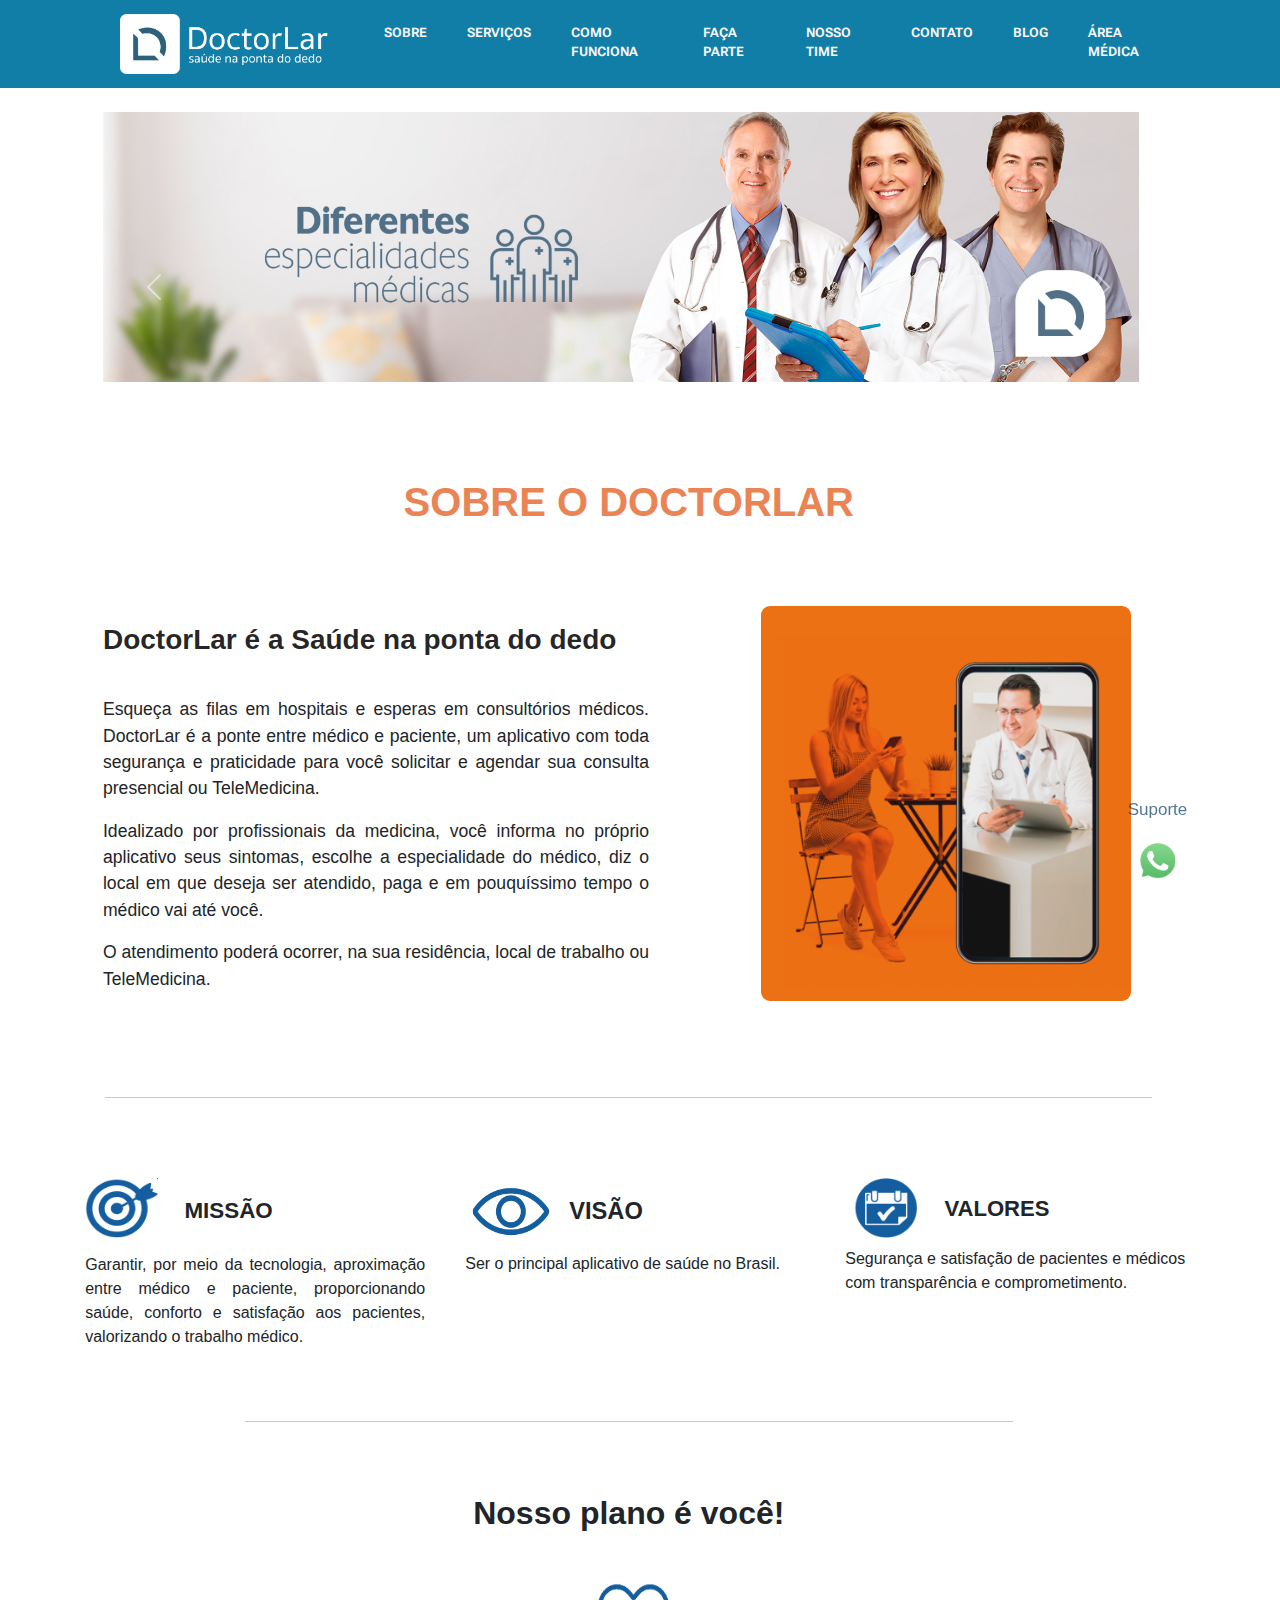
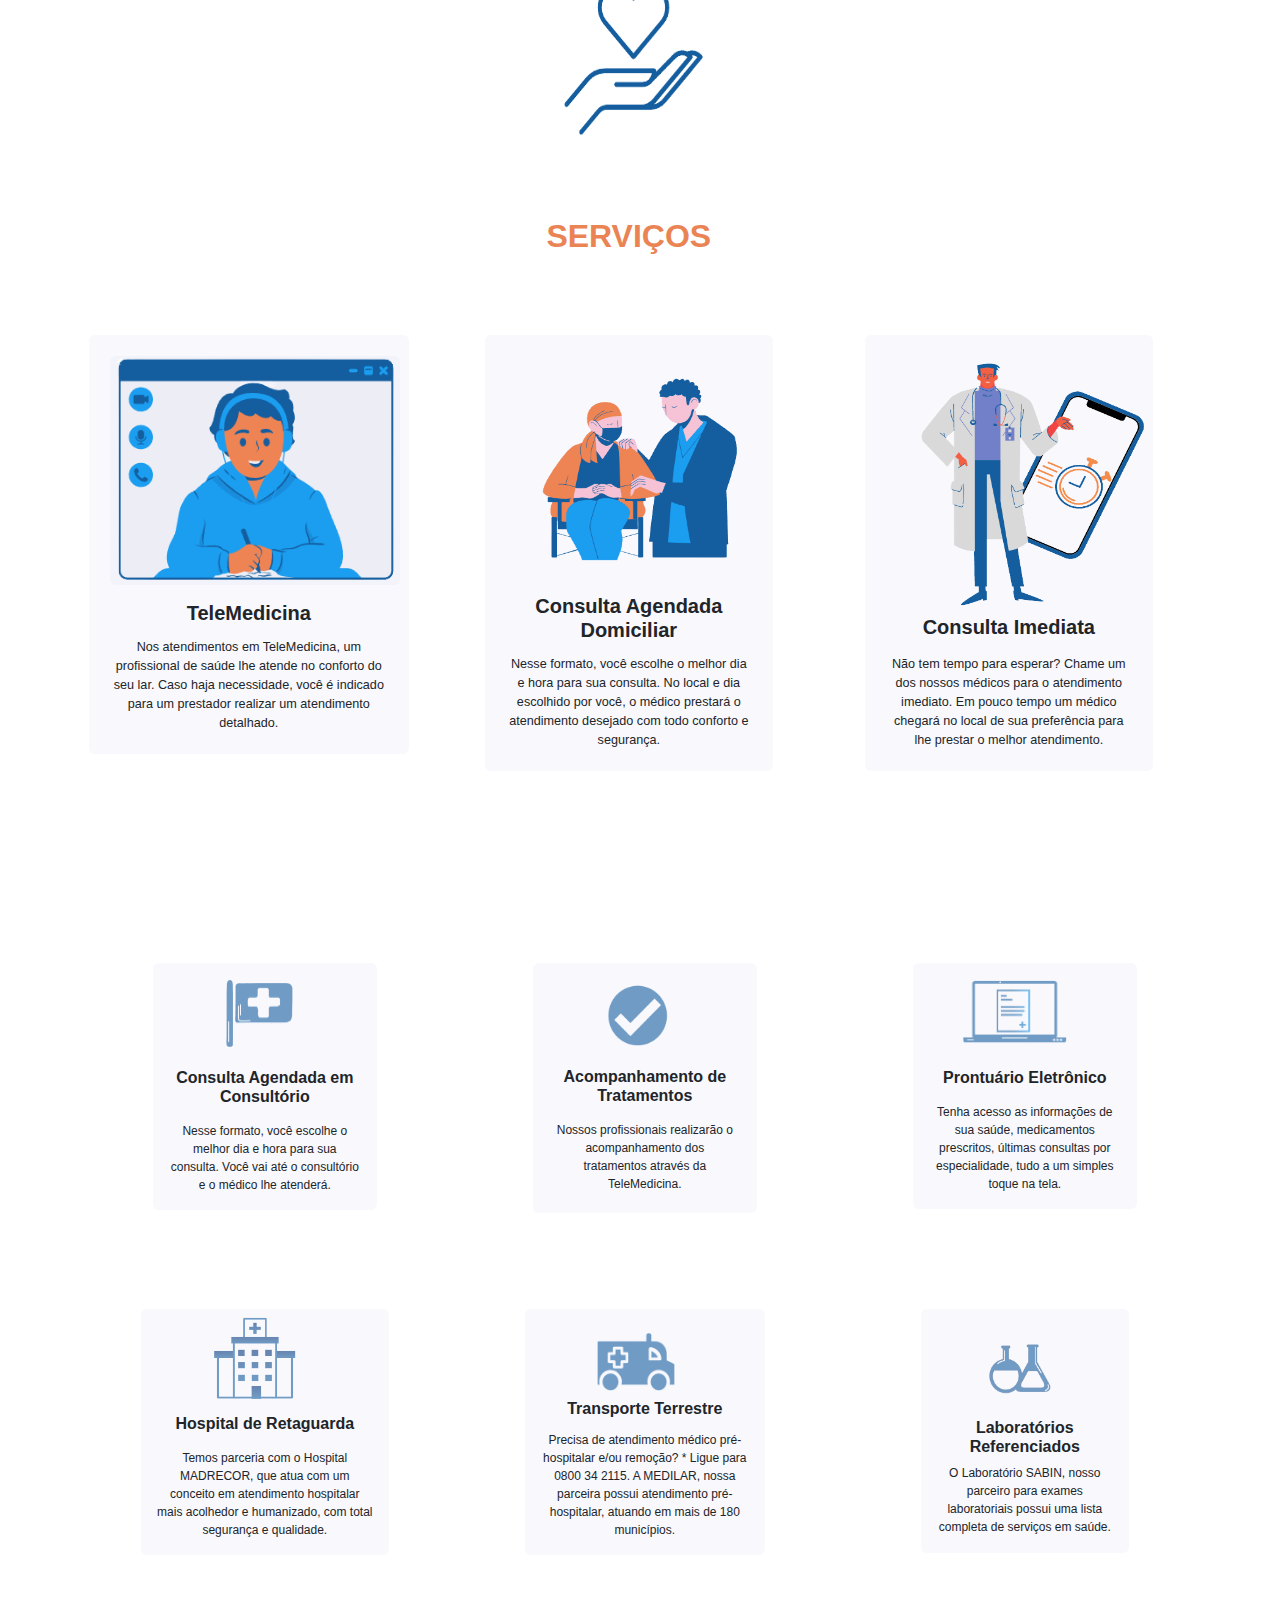
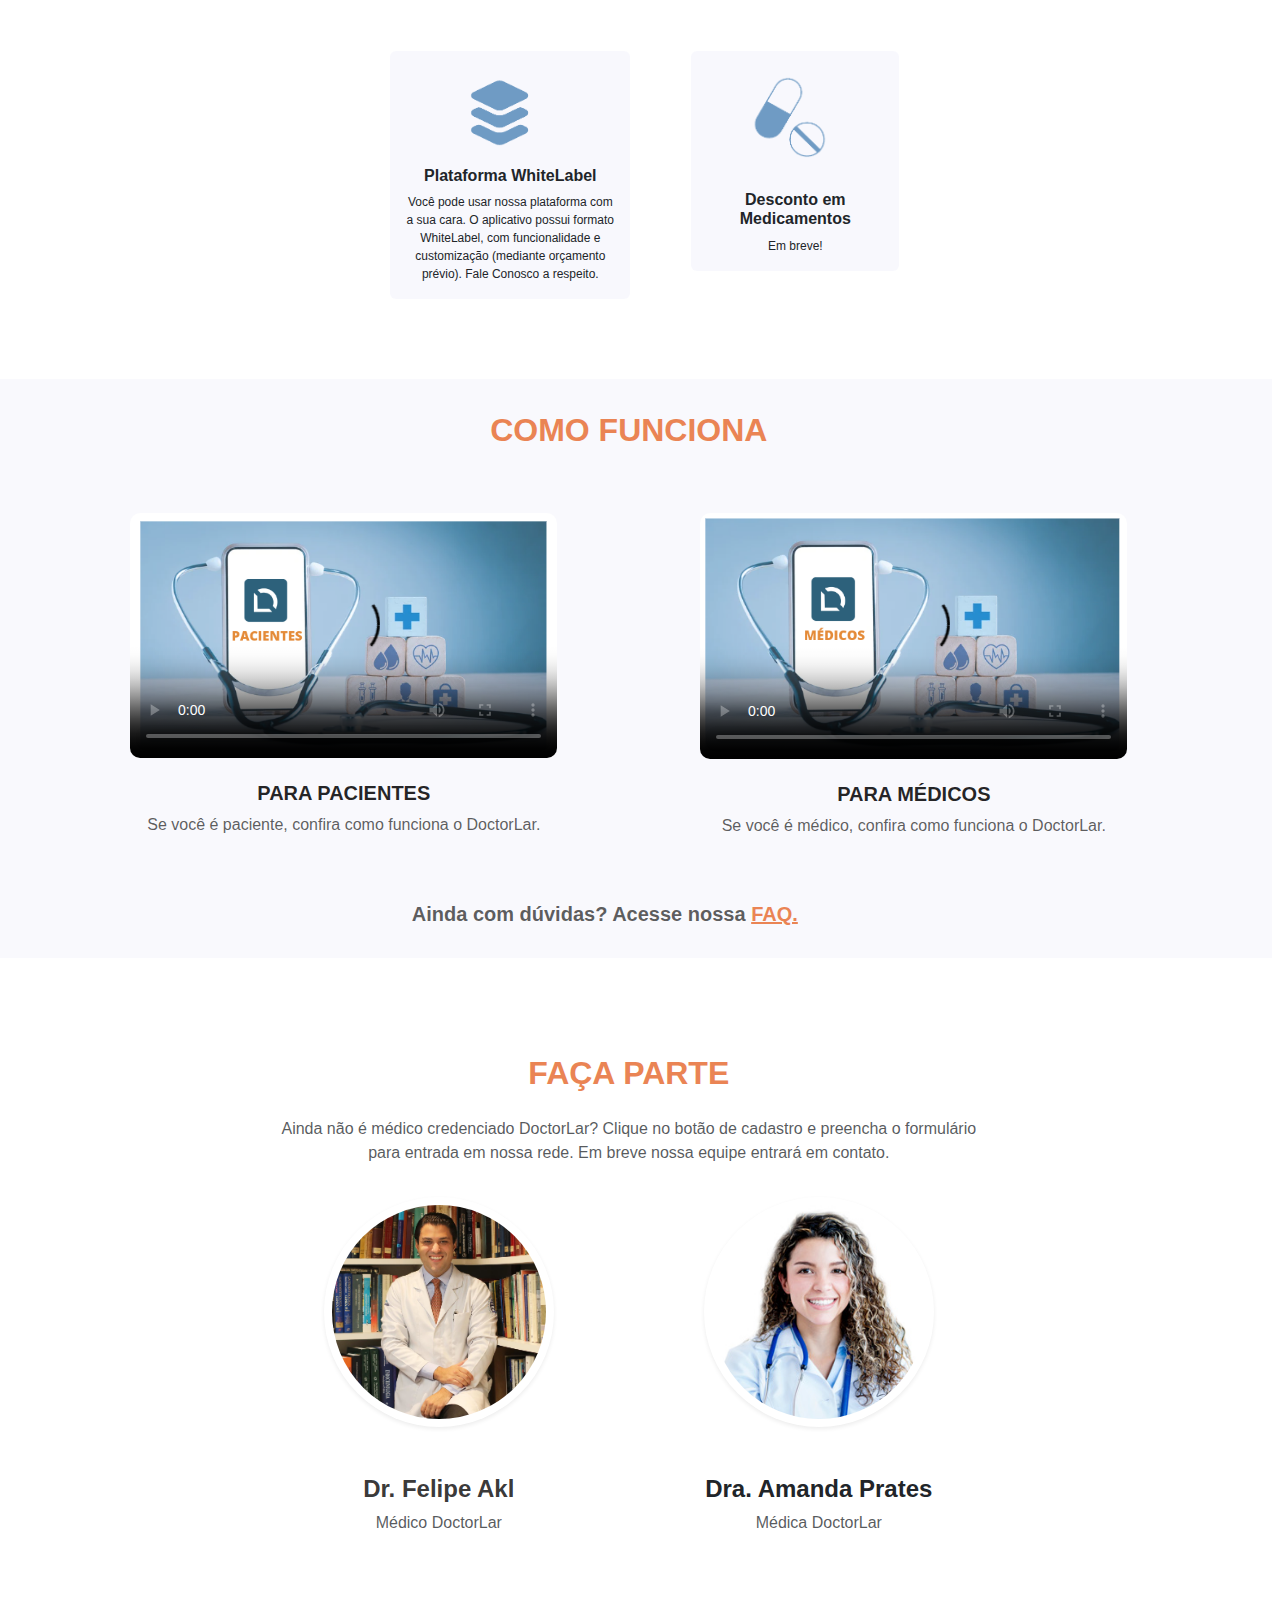
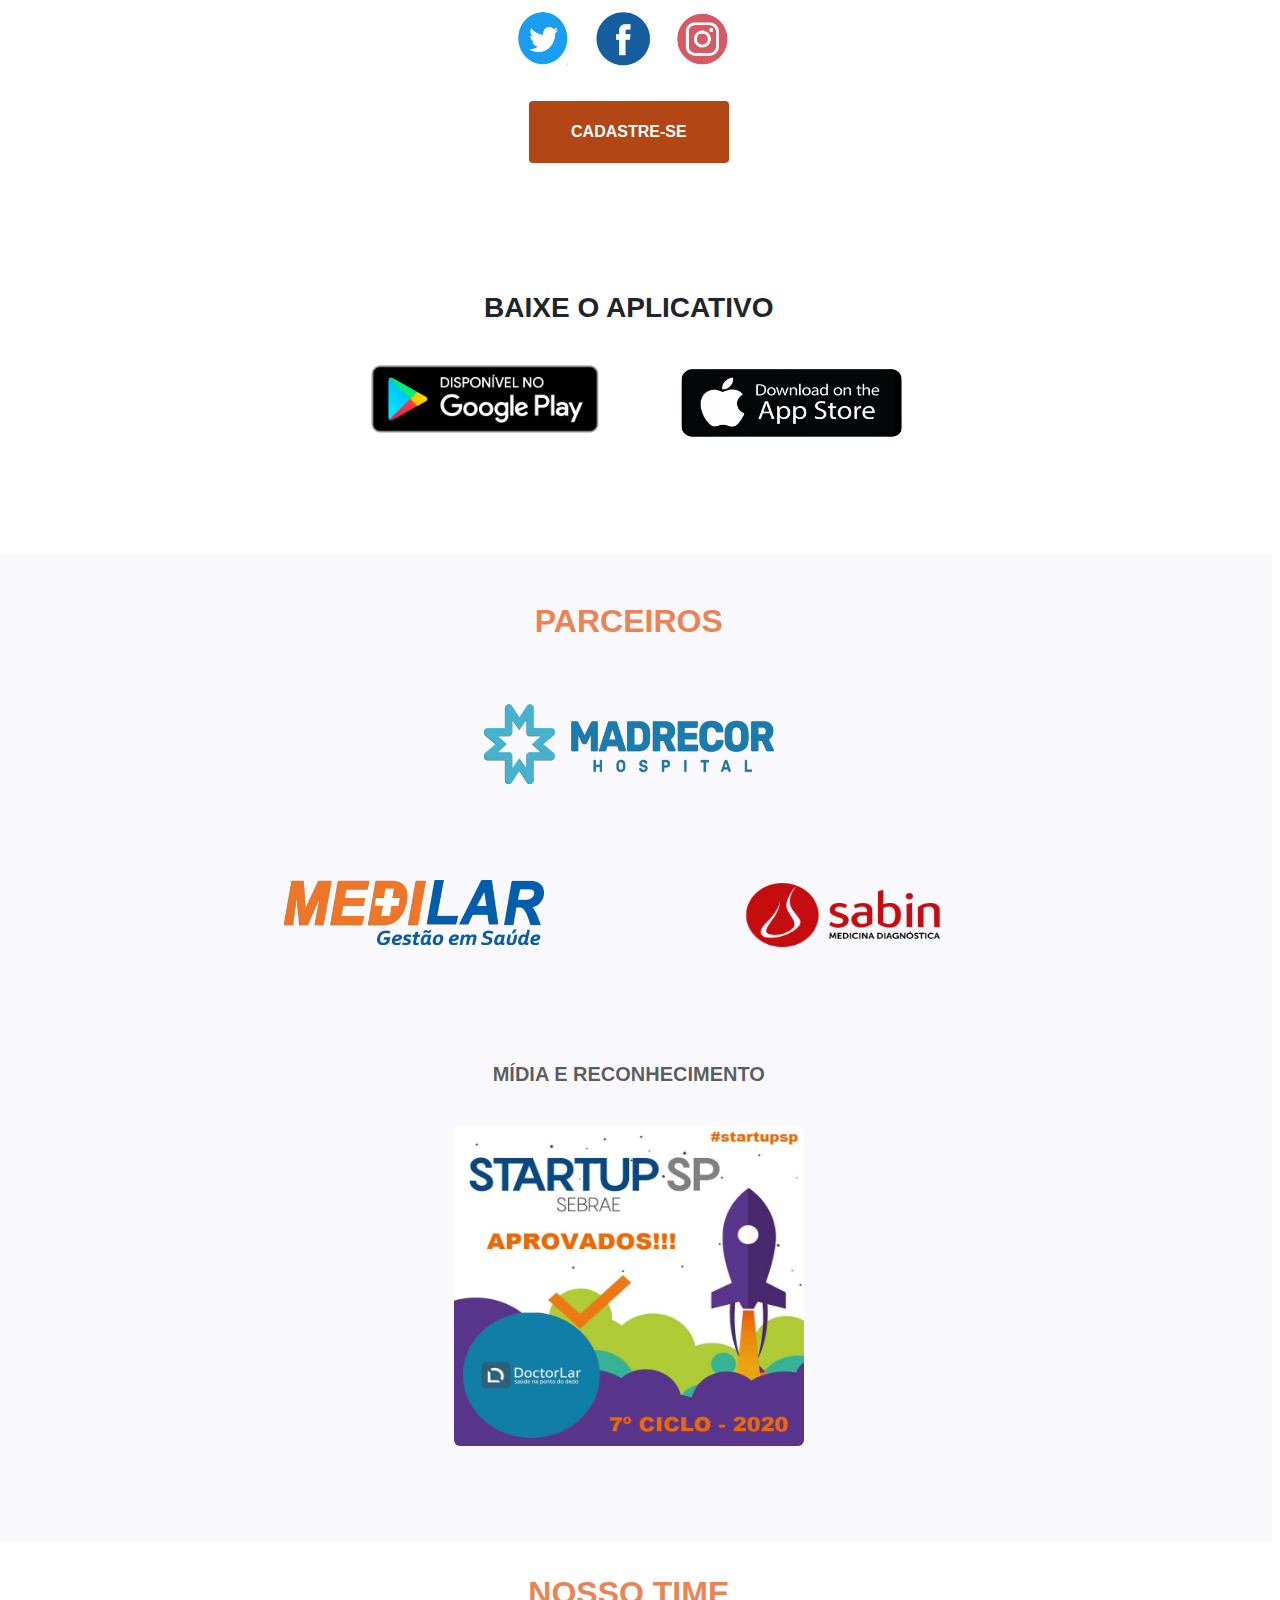
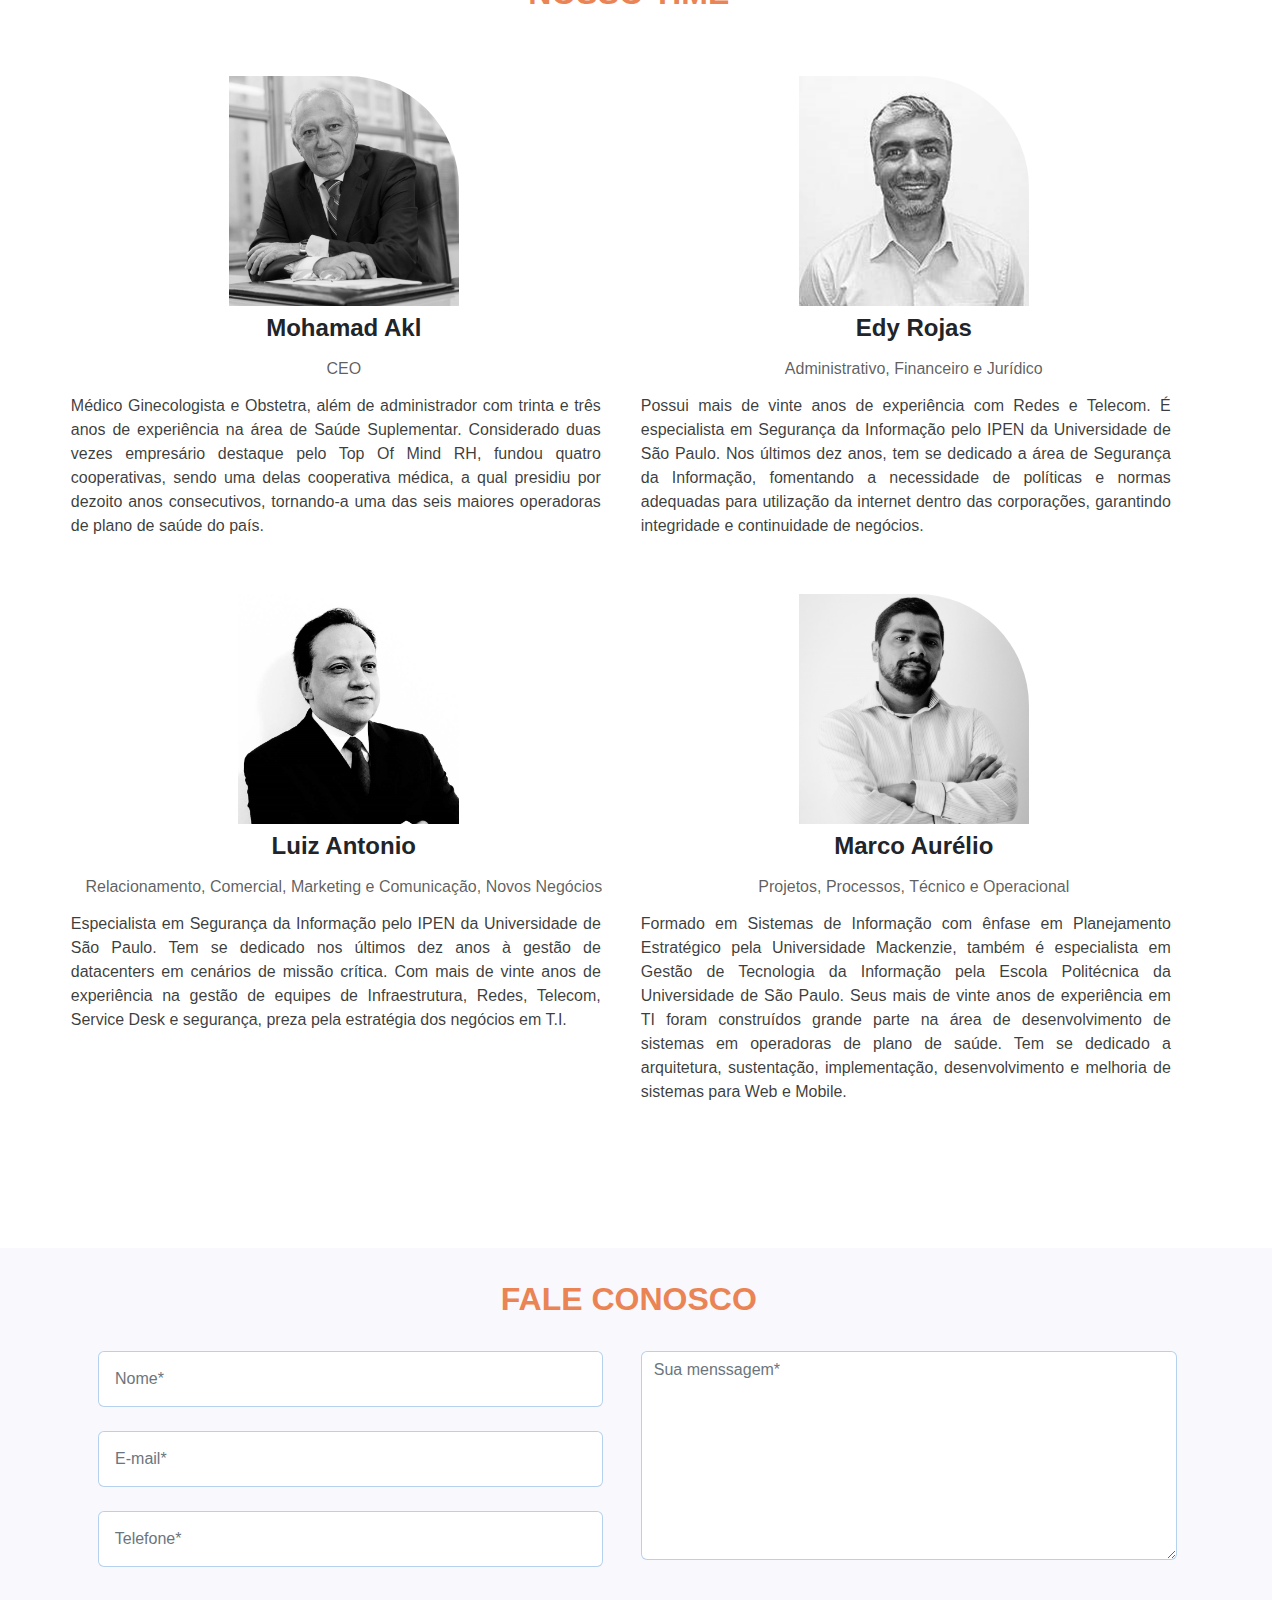
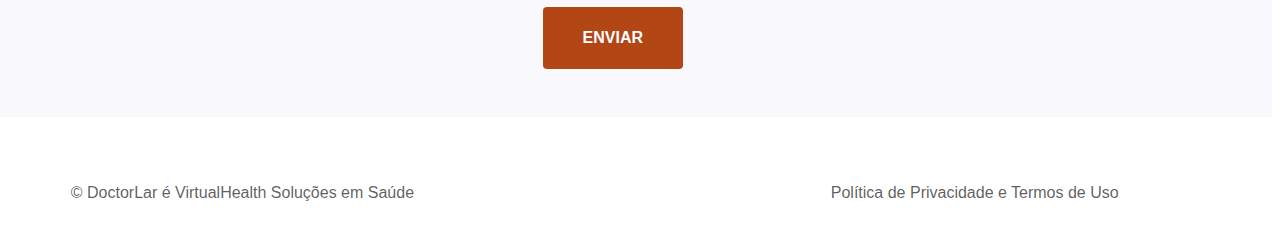
==== index.html @ b6dd4157 "responsive 0.6" ====
<!doctype html>
<html lang="pt-br">

<head>
  <meta charset="utf-8">
  <meta name="viewport" content="width=device-width, initial-scale=1">

  <link rel="icon" type="imagem/png" href="assets/doctorlaricon.png" />
  <link rel="stylesheet" href="css/main.css" />
  <meta name="viewport" content="width=840">
  <title>Doctorlar</title>
</head>

<body>

  <!-- header inicio-->

  <div id="header">

    <div class="container">
      <nav class="navbar navbar-expand-lg navbar-light justify-content-between fixed-top" id="navbarex">
        <a class="navbar-brand" href="#">
          <img src="assets/img-doctorlar/doctorlar7.png" class="img-fluid doc-nav" width="225 " height=" 195 " />
        </a>

        <button class="navbar-toggler btn btn-primary" type="button" data-bs-toggle="collapse" onclick="click"
          data-bs-target="#navbarNav" aria-controls="navbarNav" aria-expanded="false" aria-label="Toggle navigation">
          <span class="navbar-toggler-icon-disable"></span>
          <p id="menu">Menu</p>
        </button>
        <div class="collapse navbar-collapse" id="navbarNav">
          <ul class="navbar-nav">
            <li class="nav-item">
              <a class="nav-link  fw-bold" aria-current="page" href="#sobre">
                SOBRE
              </a>
            </li>
            <li class="nav-item">
              <a class="nav-link fw-bold" href="#serviceshtwo">
                SERVIÇOS
              </a>
            </li>
            <li class="nav-item">
              <a class="nav-link fw-bold" href="#funcionamento">
                COMO FUNCIONA
              </a>
            </li>
            <li class="nav-item">
              <a class="nav-link fw-bold " href="#faca-parte">
                FAÇA PARTE
              </a>
            </li>
            <li class="nav-item">
              <a class="nav-link fw-bold normal-a" href="#sobre-nosso-time">
                NOSSO TIME
              </a>
              <!-- responsive-link-->
              <a class="nav-link fw-bold responvive-sobre" href="#time-responsive">
                NOSSO TIME
              </a>
              <!-- responsive-link-->
            </li>
            <li class="nav-item">
              <a class="nav-link fw-bold " aria-current="page" href="#contato">
                CONTATO
              </a>
            </li>
            <li class="nav-item">
              <a class="nav-link fw-bold" aria-current="page" href="https://blog.doctorlar.com.br/">
                BLOG
              </a>
            </li>
            <li class="nav-item">
              <a class="nav-link fw-bold" aria-current="page" href="https://cadastro.doctorlar.com.br/index.html#/home">
                ÁREA MÉDICA
              </a>
            </li>
          </ul>
        </div>
    </div>
    </nav>

  </div>
  </div>
  <!-- header final-->


  <!-- carrocel banners inicio-->

  <div id="slider">
    <div class="container">
      <div class="row">
        <div class="col-md-12 align-self-center">
          <div id="carouselExampleControls" class="carousel slide" data-bs-ride="carousel">
            <div class="carousel-inner">
              <div class="carousel-item active">
                <img src="assets/banners/Banner1.jpg" class="d-block w-100">
              </div>
              <div class="carousel-item">
                <img src="assets/banners/Banner2.png" class="d-block w-100">
              </div>
              <div class="carousel-item">
                <img src="assets/banners/Banner3.png" class="d-block w-100">
              </div>
              <div class="carousel-item">
                <img src="assets/banners/madrenovo.png" class="d-block w-100">
              </div>
              <div class="carousel-item">
                <img src="assets/banners/banner4.jpg" class="d-block w-100">
              </div>
              <div class="carousel-item">
                <img src="assets/banners/banner5.jpg" class="d-block w-100">
              </div>
            </div>
            <button class="carousel-control-prev" type="button" data-bs-target="#carouselExampleControls"
              data-bs-slide="prev">
              <span class="carousel-control-prev-icon" aria-hidden="true"></span>
              <span class="visually-hidden">Previous</span>
            </button>
            <button class="carousel-control-next" type="button" data-bs-target="#carouselExampleControls"
              data-bs-slide="next">
              <span class="carousel-control-next-icon" aria-hidden="true"></span>
              <span class="visually-hidden">Next</span>
            </button>
          </div>

        </div>
      </div>
    </div>
  </div>
  <!-- carrocel banners final-->


  <!--section about inicio-->
  <section id="about-doctorlar">
    <div id="about">
      <div class="container">
        <div data-bs-spy="scroll" data-bs-target="#navbarex" data-bs-root-margin="0px 0px -40%"
          data-bs-smooth-scroll="true" class="scrollspy-example" tabindex="0"></div>
        <h1 align="center" id="sobre"><strong>Sobre o Doctorlar</strong> </h1>
      </div>
    </div>

    <div id="text-about">
      <div class="container">
        <div class="row">
          <div class="col-md-12 col-lg-6 align-self-center mt-0 ">

            <h3 id="text-about-doctorlar"><strong>DoctorLar é a Saúde na ponta do dedo</strong></h3>&nbsp;

            <p class="mx-auto" id="p-text-sobre-doctorlar">Esqueça as filas em hospitais e esperas em consultórios
              médicos. DoctorLar é
              a ponte entre médico e
              paciente, um aplicativo com toda segurança e praticidade para você solicitar e agendar sua consulta
              presencial ou TeleMedicina.</p>

            <p class="mx-auto" id="p-text-sobre-doctorlar">Idealizado por profissionais da medicina, você informa no
              próprio aplicativo
              seus sintomas, escolhe a
              especialidade do médico, diz o local em que deseja ser atendido, paga e em pouquíssimo tempo o médico vai
              até você.</p>

            <p class="mx-auto" id="p-text-sobre-doctorlar"> O atendimento poderá ocorrer, na sua residência, local de
              trabalho ou
              TeleMedicina.</p>
          </div>

          <div class="col-md-12 col-lg-6 mx-auto text-center ">
            <img src="assets/img-doctorlar/imglaranja.png" class="regular-shadow mb-5  " id="img-doctorlar" width="370"
              height="395">
          </div>
        </div>
      </div>
    </div>

    <div class="container">
      <div class="col-lg-11 mx-auto text-center col-md-10">
        <div class="row">
          <hr class="" id="hr-first">
        </div>
      </div>
    </div>

    <!-- figures inicio-->
    <div id="figuresone">
      <div class="container">
        <div class="row justify-content-between justify-content-center">
          <div class="col-md-12 col-lg-4">
            <div class="row py-2">
              <div class="col-2-mx-1">
                <img src="assets/serviços/missaob.png" class="fas fa-chart-line text-shadow" id="img-mission"
                  aria-hidden="true" width="73" height="60"></img>
              </div>
              <div class="col-auto" id="colmission">
                <h3 class="fw-bold " id="h3mission">Missão</h3>
              </div>
            </div>
            <p id="p-mission">Garantir, por meio da tecnologia, aproximação entre médico e paciente, proporcionando
              saúde, conforto e satisfação aos pacientes, valorizando o trabalho médico.</p>
          </div>
          <div class="col-md-12 col-lg-4">
            <div class="row py-2">
              <div class="col-2-mx-1 $spacer * 1.5">
                <img src="assets/serviços/visaob.png" class="fas fa-chart-line text-shadow" id="img-vision"
                  aria-hidden="true" width="80" height="50"></img>
              </div>
              <div class="col-auto" id="colvision">
                <h3 class="fw-bold " id="h3vision">Visão</h3>
              </div>
            </div>
            <p id="p-vision">Ser o principal aplicativo de saúde no Brasil.</p>
          </div>
          <div class="col-md-12 col-lg-4">
            <div class="row py-2">
              <div class="col-2-mx-1">
                <img src="assets/serviços/valoresb.png" class="fas fa-chart-line text-shadow" id="img-value"
                  aria-hidden="true" width="65" height="60"></img>
              </div>
              <div class="col-auto" id="colvalue">
                <h3 class="fw-bold" id="h3value">VALORES</h3>
              </div>
            </div>
            <p id="p-value">Segurança e satisfação de pacientes e médicos com transparência e comprometimento.</p>
          </div>
        </div>
      </div>
    </div>
    </div>

    <!-- final figures -->
    <div class="container">
      <div class="col-lg-8 mx-auto col-md-10 text-center">
        <div class="row">
          <hr class="" id="hr-second">
        </div>
      </div>
    </div>

    <!-- nosso plano -->
    <div id="plane">
      <div class="container">
        <div class="row">
          <div class="col-md-12 py-4">
            <h2 id="h-plane" class=fw-bold align="center">Nosso plano é você!</h2>
          </div>
          <div id="imgone" class=" align-self-center text-center pt-3">
            <img src="assets/serviços/nossoplanob.png" class="rounded float-midle" width="150" height="156">
          </div>
        </div>
      </div>
    </div>
    </div>

    <!-- final section sobre -->
  </section>



  <!-- serviços -->

  <section id="cards-figure">
    <div id="figures">
      <div class="container">
        <div data-bs-spy="scroll" data-bs-target="#navbarex" data-bs-root-margin="0px 0px -40%"
          data-bs-smooth-scroll="true" class="scrollspy-example" tabindex="0"></div>
        <div class="row">
          <div>
            <h2 id="serviceshtwo" class=fw-bold align="center">serviços</h2>
          </div>

        </div>
      </div>
    </div>

    <div id="cards-text-one">
      <div class="container">
        <div class="col-12">
          <div class="row ">
            <div class="col-md-6 col-lg-4 ">
              <div class="card mx-auto  p-1 mb-3" style="width: 20rem;">
                <img class="card" id="imgtel" src="assets/serviços/callb.png" alt="Card image cap" width="290"
                  height="172">
                <div class="card-body">
                  <h5 class="card-title text-center fw-bold">TeleMedicina</h5>
                  <p class="card-text text-center " id="pcardtextele">Nos atendimentos em TeleMedicina, um profissional
                    de
                    saúde lhe atende no conforto do seu lar. Caso haja necessidade, você é indicado para um prestador
                    realizar um atendimento detalhado.</p>

                </div>
              </div>
            </div>
            <div class="col-md-6 col-lg-4">
              <div class="card mx-auto  p-1 mb-3" style="width: 18rem">
                <img class="p-6 " id="imghouse" src="assets/serviços/medico-paciente.png" alt="Card image cap"
                  width="200" height="190">
                <div class="card-body">
                  <h5 class="card-title text-center fw-bold" id="h5cardtitlehouse">Consulta Agendada Domiciliar</h5>
                  <p class="card-text text-center" id="pcardtexthouse">Nesse formato, você escolhe o melhor dia e hora
                    para sua consulta. No local e dia escolhido por você, o médico prestará o atendimento desejado com
                    todo conforto e segurança.</p>

                </div>
              </div>
            </div>
            <div class="col-md-12 col-lg-4">
              <div class="card mx-auto  p-1 mb-3" style="width: 18rem" id="medico-card-celular">
                <img class="p-1 " id="imgmedicocelular" src="assets/serviços/drcelular.png" alt="Card image cap"
                  width="240" height="254">
                <div class="card-body">
                  <h5 class="card-title text-center fw-bold" id="h5cardmedicocelular">Consulta Imediata</h5>
                  <p class="card-text text-center" id="pcardmedicocelular">Não tem tempo para esperar? Chame um dos
                    nossos
                    médicos para o atendimento imediato. Em pouco tempo um médico chegará no local de sua preferência
                    para
                    lhe prestar o melhor atendimento.</p>

                </div>
              </div>
            </div>
          </div>
        </div>
      </div>
    </div>

    <div id="hr-maisservicos">
      <div class="container">
        <div class="col-lg-8 mx-auto col-md-10 text-center">
          <div class="row">
            <hr class="" id="hr-tree">
          </div>
        </div>
      </div>
    </div>



    <div id="moreservices">
      <div class="container">
        <div data-bs-spy="scroll" data-bs-target="#navbarex" data-bs-root-margin="0px 0px -40%"
          data-bs-smooth-scroll="true" class="scrollspy-example" tabindex="0"></div>
        <div class="row">
          <div>
            <h4 id="mais-servicos" class=fw-bold align="center">Mais serviços</h4>
          </div>

        </div>
      </div>
    </div>

    <div id="cards-figures-two">
      <div class="container">
        <div class="col-12 align-self-center" id="card-alinhar">
          <div class="row">
            <div class="col-lg-4 col-md-6">

              <div class="card mx-auto" id="cardes" style="width: 14rem;">

                <img class="p-3" src="assets/serviços/bandeirabs.png" id="img-bandeira" alt="Card image cap" width="100"
                  height="100">
                <div class="card-body">
                  <h6 class="card-title text-center fw-bold" id="h6-card-bandeira">Consulta Agendada em Consultório</h6>
                  <p class="card-text text-center " id="p-card-bandeira">Nesse formato, você escolhe o melhor dia e hora
                    para sua consulta. Você vai até o consultório e o médico lhe atenderá.</p>
                </div>
              </div>
            </div>
            <div class="col-lg-4 col-md-6">
              <div class="card mx-auto  p-1" id="cardes" style="width: 14rem;">

                <img class="p-3" src="assets/serviços/certob.png" id="img-certo" alt="Card image cap" width="100"
                  height="95">
                <div class="card-body">
                  <h6 class="card-title text-center fw-bold" id="h6-card-certo">Acompanhamento de Tratamentos</h6>
                  <p class="card-text text-center " id="p-card-certo">Nossos profissionais realizarão o acompanhamento
                    dos
                    tratamentos através da TeleMedicina.</p>
                </div>
              </div>
            </div>
            <div class="col-lg-4 col-md-12">
              <div class="card mx-auto" id="cardes" style="width: 14rem;">

                <img class="p-3" src="assets/serviços/prontuariob.png" id="img-prontuario" alt="Card image cap"
                  width="140" height="100">
                <div class="card-body">
                  <h6 class="card-title text-center fw-bold" id="h6-card-prontuario">Prontuário Eletrônico</h6>
                  <p class="card-text text-center " id="p-card-prontuario">Tenha acesso as informações de sua saúde,
                    medicamentos prescritos, últimas consultas por especialidade, tudo a um simples toque na tela.</p>
                </div>
              </div>
            </div>
          </div>
        </div>
      </div>
    </div>


    <div id="cards-figures-three">
      <div class="container">
        <div class="col-12" id="card-alinhar">
          <div class="row  justify-content-between-3 justify-content-center">
            <div class="col-lg-4 col-md-6">
              <div class="card mx-auto" id="cardes" style="width: 15.5rem;">

                <img class="p-2" src="assets/serviços/hospitalb.png" id="img-hospital" alt="Card image cap" width="100"
                  height="100">
                <div class="card-body">
                  <h6 class="card-title text-center fw-bold" id="h6-card-hospital">Hospital de Retaguarda</h6>
                  <p class="card-text text-center " id="p-card-hospital">Temos parceria com o Hospital MADRECOR, que
                    atua
                    com um conceito em atendimento hospitalar mais acolhedor e humanizado, com total segurança e
                    qualidade.</p>
                </div>
              </div>
            </div>

            <div class="col-lg-4 col-md-6">
              <div class="card mx-auto" id="cardes" style="width: 15rem;">
                <img class="p-3" src="assets/serviços/carrob.png" id="img-carro" alt="Card image cap" width="110"
                  height="90">
                <div class="card-body">
                  <h6 class="card-title text-center fw-bold" id="h6-card-carro">Transporte Terrestre</h6>
                  <p class="card-text text-center " id="p-card-carro">Precisa de atendimento médico pré-hospitalar e/ou
                    remoção? * Ligue para 0800 34 2115. A MEDILAR, nossa parceira possui atendimento pré-hospitalar,
                    atuando em mais de 180 municípios.</p>
                </div>
              </div>
            </div>

            <div class="col-lg-4 col-md-12">
              <div class="card mx-auto" id="cardes" style="width: 13rem;">
                <img class="p-3" src="assets/serviços/labb.png" id="img-lab" alt="Card image cap" width="100"
                  height="85">
                <div class="card-body">
                  <h6 class="card-title text-center fw-bold" id="h6-card-lab">Laboratórios Referenciados</h6>
                  <p class="card-text text-center " id="p-card-lab">O Laboratório SABIN, nosso parceiro para exames
                    laboratoriais possui uma lista completa de serviços em saúde.</p>
                </div>
              </div>
            </div>
          </div>
        </div>
      </div>
    </div>

    <div id="cards-figures-four">
      <div class="container">
        <div class="col-12" id="card-alinhar2">
          <div class="row justify-content-between-4 justify-content-center">
            <div class="col-lg-3 col-md-6">
              <div class="card mx-auto" id="cardes" style="width: 15rem;">
                <img class="p-3" src="assets/serviços/wtb.png" id="img-wlabel" alt="Card image cap" width="100"
                  height="100">
                <div class="card-body">
                  <h6 class="card-title text-center fw-bold" id="h6-card-wlabel">Plataforma WhiteLabel</h6>
                  <p class="card-text text-center align-self-center " id="p-card-wlabel">Você pode usar nossa plataforma
                    com a sua cara. O aplicativo possui formato WhiteLabel, com funcionalidade e customização (mediante
                    orçamento prévio). Fale Conosco a respeito.</p>
                </div>
              </div>
            </div>



            <div class="col-lg-3 col-md-6">
              <div class="card mx-auto" id="cardes" style="width: 13rem;">
                <img class="p-3" src="assets/serviços/remediosb.png" id="img-remedio" alt="Card image cap" width="115"
                  height="115">
                <div class="card-body">
                  <h6 class="card-title text-center fw-bold" id="h6-card-remedio">Desconto em Medicamentos</h6>
                  <p class="card-text text-center " id="p-card-remedio">Em breve!</p>
                </div>
              </div>
            </div>
          </div>
        </div>
      </div>
    </div>

    <!-- final secition cards-->
  </section>


  <!-- como funciona videos-->
  <section id="funcionamento">
    <div class="como-funciona">
      <div class="container">
        <div data-bs-spy="scroll" data-bs-target="#navbarex" data-bs-root-margin="0px 0px -40%"
          data-bs-smooth-scroll="true" class="scrollspy-example" tabindex="0"></div>
        <div class="row">
          <div class="text-center justify-content-between-3">

            <h2 id="h2-como-funciona" class=fw-bold align="center">Como Funciona</h2>
          </div>
        </div>
      </div>
    </div>

    <div id="videos-doctorlar">
      <div class="container">
        <div class="row justify-content-between-3 justify-content-center">
          <div class="col-lg-6 col-md-12">
            <div class="vs-controller mx-auto  align-self-center text-center">
              <video controls width="427" poster="assets/videos/pacientes.png" id="video-paciente" class=" mx-auto">
                <source src="assets/videos/paciente.mp4" type="video/mp4">
              </video>
              <div id="para-pacientes ">
                <h5 class="mx-auto  align-self-center text-center fw-bold" id="h5-para-pacientes">Para pacientes</h5>
                <p id="p-para-pacientes">Se você é paciente, confira como funciona o DoctorLar.</p>
              </div>
            </div>
          </div>


          <div class="col-lg-6 col-md-12 ">
            <div class="vs-controller  mx-auto  align-self-center text-center">
              <video controls width="427" poster="assets/videos/medico.png" id="video-medico" class=" mx-auto">
                <source src="assets/videos/medico.mp4" type="video/mp4">
              </video>
              <div id="para-medicos">
                <h5 class="mx-auto  align-self-center text-center fw-bold" id="h5-para-medicos">Para médicos</h5>
                <p id="p-para-medicos">Se você é médico, confira como funciona o DoctorLar.</p>
              </div>
            </div>
          </div>
          <h5 id="h5-duvidas" class=fw-bold align="center">Ainda com dúvidas? Acesse nossa <a
              href="https://cadastro.doctorlar.com.br/index.html#/faq" id="a-faq">FAQ.</a></h5>
        </div>
      </div>
    </div>
    </div>
    </div>
    <!-- final section videos-->
  </section>


  <!--medicos doctorlar-->
  <section id="faca-parte">
    <div class="faca-parte-medicos">
      <div class="container">
        <div data-bs-spy="scroll" data-bs-target="#navbarex" data-bs-root-margin="0px 0px -40%"
          data-bs-smooth-scroll="true" class="scrollspy-example" tabindex="0">
          <div class="row">
            <div class="col-lg-12 mx-auto text-center ">
              <h2 id="h2-faca-parte-medicos" class="fw-bold section-heading">Faça Parte</h2>
            </div>
          </div>

          <div class="row">
            <div class="col-lg-8 mx-auto text-center ">
              <p class="large text-muted" id="p-faca-parte-medicos">
                Ainda não é médico credenciado DoctorLar? Clique no botão de cadastro e preencha o formulário para
                entrada em nossa rede. Em breve nossa equipe entrará em contato.
              </p>
            </div>
          </div>

          <div class="row justify-content-center ">
            <div class="col-md-12 col-lg-4">
              <div class="medicos-membros">
                <img src="assets/img-time/felipe2.jpeg" class="mx-auto shadow-sm p-2 mb-5 bg-white" id="medico-felipe"
                  width="230" height="230">
                <h4 id="h2-medico-felipe" class="fw-bold" align="center">Dr. Felipe Akl</h4>
                <p id="medico-doctorlar" class="text-muted">Médico DoctorLar</p>
              </div>
            </div>
            <div class="col-md-12 col-lg-4">
              <div class="medicos-membros">
                <img src="assets/img-time/amanda.jpg" class="mx-auto shadow-sm p-2 mb-5 bg-white" id="medica-amanda"
                  width="230" height="230">
                <h4 id="h2-medica-amanda" class=fw-bold align="center">Dra. Amanda Prates</h4>
                <p id="medica-doctorlar" class="text-muted">Médica DoctorLar</p>
              </div>
            </div>
          </div>


          <div class="row justify-content-center ">
            <div class="col-md-12">
              <div class="text-center">
                <div id="redes-sociais">
                  <ul class="list-inline social-buttons">

                    <li class="list-inline-item mx-auto p-4 mb-6">

                      <button type="button" id="button-tw"> <a href="https://twitter.com/AppDoctorLar" height="5"
                          width="50">
                          <input type="image" src="assets/redes-sociais/tw.png" id="tw-button" height="55" width="55" />
                      </button>

                      <button type="button" id="button-face"> <a href="https://www.facebook.com/appdoctorlar"
                          height="10" width="50">
                          <input type="image" src="assets/redes-sociais/facebook.png" id="face-button" height="55"
                            width="60" />
                      </button>

                      <button type="button" id="button-inst"> <a href="https://www.instagram.com/AppDoctorLar/"
                          height="10" width="50">
                          <input type="image" src="assets/redes-sociais/inst.png" id="inst-button" height="55"
                            width="55" />
                      </button>

                    </li>

                  </ul>
                </div>
              </div>

              <div class="row justify-content-center ">
                <div class="col-md-12 ">
                  <div class="mx-auto text-center cadastro-resposnsive">

                    <a class="btn btn-primary fw-bold mx-auto "
                      href="https://cadastro.doctorlar.com.br/index.html#/home" id="a-button-cadastro">CADASTRE-SE</a>
                  </div>
                </div>
              </div>





              <div class="row justify-content-center ">
                <div class="col-md-12">
                  <div class="text-center">
                    <div id="redes-sociais-responsive">
                      <ul class="list-inline social-buttons">

                        <li class="list-inline-item mx-auto p-4 mb-6">

                          <button type="button" id="button-tw-responsive"> <a href="https://twitter.com/AppDoctorLar"
                              height="55" width="50">
                              <input type="image" src="assets/redes-sociais/tw.png" id="tw-button-responsive"
                                height="55" width="55" />
                          </button>

                          <button type="button" id="button-face-responsive"> <a
                              href="https://www.facebook.com/appdoctorlar" height="10" width="50">
                              <input type="image" src="assets/redes-sociais/facebook.png" id="face-button-responsive"
                                height="55" width="60" />
                          </button>

                          <button type="button" id="button-inst-responsive"> <a
                              href="https://www.instagram.com/AppDoctorLar/" height="10" width="50">
                              <input type="image" src="assets/redes-sociais/inst.png" id="inst-button-responsive"
                                height="55" width="55" />
                          </button>

                        </li>

                      </ul>
                    </div>
                  </div>



                  <div class="row justify-content-center ">
                    <div class="col-md-12 ">
                      <div class="mx-auto text-center">

                        <a class="btn btn-primary fw-bold mx-auto "
                          href="https://cadastro.doctorlar.com.br/index.html#/home"
                          id="a-button-cadastro-responsive">CADASTRE-SE</a>
                      </div>
                    </div>
                  </div>


                  <!-- dowload app-->
                  <div class="baixe-aplicativo">
                    <div class="container">
                      <div data-bs-spy="scroll" data-bs-target="#navbarex" data-bs-root-margin="0px 0px -40%"
                        data-bs-smooth-scroll="true" class="scrollspy-example" tabindex="0">
                        <div class="row">
                          <div class="col-lg-12 mx-auto text-center ">
                            <h3 id="h4-baixe-aplicativo" class="fw-bold section-heading">Baixe o aplicativo</h3>
                          </div>
                        </div>
                      </div>



                      <div class="row justify-content-center ">
                        <div id="dowload">
                          <div class="col-md-12">
                            <div class="text-center">


                              <ul class="list-inline social-buttons">

                                <li class="list-inline-item mx-auto p-4 mb-6" id="li-button-play">

                                  <button type="button" id="play-buton"> <a
                                      href="https://apps.apple.com/br/app/doctorlar/id1450962978"> </a>
                                    <input type="image" src="assets/dowloads/play.png" height="100" width="260" />
                                  </button>
                                </li>

                                <li class="list-inline-item mx-auto p-2 m-4 " id="li-button-apple">
                                  <button type="button" id="apple-button"> <a
                                      href="https://play.google.com/store/apps/details?id=br.com.virtualhealth.doctorlar&hl=pt_BR"></a>
                                    <input type="image" src="assets//dowloads/apple.png" height="85" width="235" />
                                  </button>
                                </li>
                              </ul>
                            </div>
                          </div>
                        </div>

                        <!-- final section faca parte-->
  </section>


  <!-- parceiros-->
  <section id="section-parceiros">
    <div class="parceiros">
      <div class="container">
        <div data-bs-spy="scroll" data-bs-target="#navbarex" data-bs-root-margin="0px 0px -40%"
          data-bs-smooth-scroll="true" class="scrollspy-example" tabindex="0">
          <div class="row">

            <h2 id="h2-parceiros" class=fw-bold align="center"> Parceiros</h2>
          </div>
        </div>
      </div>
    </div>

    <div class="row justify-content-center mx-auto">

      <div class="col-md-12 col-sm-6 col-xs-12">
        <div class="text-center">
          <div id="redes-parceiros">

            <a href="https://www.madrecor.com.br/">
              <img src="assets/parceiros/madrecorh.png" class=" mx-auto" width="290" height="80"
                id="madrecor-parceiros">

            </a>
          </div>
        </div>
      </div>

      <div class="col-md-8 col-lg-4">
        <div class="text-center">
          <div id="redes-parceiros">
            <a href="https://medilar.com.br/">
              <img src="assets/parceiros/medilar.png" width="260" height="65">
            </a>
          </div>
        </div>
      </div>
      <div class="col-md-12 col-lg-4">
        <div class="text-center">
          <div id="redes-parceiros">
            <a href="https://www.sabin.com.br/">
              <img src="assets/parceiros/sabin_color.png" width="200" height="70" id="">
            </a>
          </div>
        </div>
      </div>
    </div>

    <!--final section parceiros-->
  </section>


  <!-- midia e reconhecimento-->
  <section id="midia-reconhecimento">
    <div class="mreconhecimento">
      <div class="container">
        <div data-bs-spy="scroll" data-bs-target="#navbarex" data-bs-root-margin="0px 0px -40%"
          data-bs-smooth-scroll="true" class="scrollspy-example" tabindex="0">
          <div class="row">

            <h5 id="h5-mreconhecimento" class=fw-bold align="center"> MÍDIA E RECONHECIMENTO</h5>
          </div>
        </div>
      </div>
    </div>
    <div class="row justify-content-center mx-auto">
      <div class="col-md-12 col-sm-6 col-xs-12">

        <div class="text-center">
          <a href="https://sebrae.com.br/sites/PortalSebrae">
            <img class="regular-shadow mb-6" src="assets/parceiros/sebrae.jpg" id="sebrae" width="350" height="320">
          </a>
        </div>
      </div>
    </div>
    </div>
    <!-- final section m e reconhecimento-->
  </section>


  <!-- time-->
  <section id="sobre-nosso-time">

    <div class="nosso-time">
      <div class="container">
        <div data-bs-spy="scroll" data-bs-target="#navbarex" data-bs-root-margin="0px 0px -40%"
          data-bs-smooth-scroll="true" class="scrollspy-example" tabindex="0"></div>
        <div class="row">
          <h2 id="h2-como-funciona" class=fw-bold align="center">Nosso Time</h2>
        </div>
      </div>
    </div>
    </div>


    <div class="container" id="nossotime">
      <div class="row">

        <div class="col-md-6 mb-3 text-center justify-content-between-3 ">


          <img src="assets/img-time/drmohamad.jpg" id="img-drmohamad" width="230" height="230">

          <div class="sobre-drmohamad">
            <h4 class="text-center p-2 fw-bold" id="h5-drmohamad">Mohamad Akl</h4>

            <h6 class="text-center pb-2" id="h6-drmohamad">CEO</h6>

            <p id="p-drmohamad">Médico Ginecologista e Obstetra, além de administrador com trinta e três anos de
              experiência na área de Saúde Suplementar. Considerado duas vezes empresário destaque pelo Top Of Mind RH,
              fundou quatro cooperativas, sendo uma delas cooperativa médica, a qual presidiu por dezoito anos
              consecutivos, tornando-a uma das seis maiores operadoras de plano de saúde do país.</p>
          </div>
        </div>


        <div class="col-md-6 mb-3 text-center">
          <img src="assets/img-time/edy.png" id="img-edy" width="230" height="230">

          <div class="sobre-edy">
            <h4 class="text-center p-2 fw-bold" id="h5-edy">Edy Rojas</h4>

            <h6 class="text-center pb-2" id="h6-edy">Administrativo, Financeiro e Jurídico</h6>

            <p id="p-edy">Possui mais de vinte anos de experiência com Redes e Telecom. É especialista em Segurança da
              Informação pelo IPEN da Universidade de São Paulo. Nos últimos dez anos, tem se dedicado a área de
              Segurança da Informação, fomentando a necessidade de políticas e normas adequadas para utilização da
              internet dentro das corporações, garantindo integridade e continuidade de negócios.</p>
          </div>
        </div>

      </div>
    </div>



    <div class="container">
      <div class="row">

        <div class="col-md-6 mt-4 text-center justify-content-between-3 ">


          <img src="assets/img-time/luiz.jpg" id="img-luiz" width="230" height="230">

          <div class="sobre-luiz">
            <h4 class="text-center p-2 fw-bold" id="h5-luiz">Luiz Antonio</h4>

            <h6 class="text-center pb-2" id="h6-luiz">Relacionamento, Comercial, Marketing e Comunicação, Novos Negócios
            </h6>

            <p id="p-luiz">Especialista em Segurança da Informação pelo IPEN da Universidade de São Paulo. Tem se
              dedicado nos últimos dez anos à gestão de datacenters em cenários de missão crítica. Com mais de vinte
              anos de experiência na gestão de equipes de Infraestrutura, Redes, Telecom, Service Desk e segurança,
              preza pela estratégia dos negócios em T.I.</p>
          </div>
        </div>


        <div class="col-md-6 mt-4 text-center">
          <img src="assets/img-time/marco.jpg" id="img-marco" width="230" height="230">

          <div class="sobre-marco">
            <h4 class="text-center p-2 fw-bold" id="h5-marco">Marco Aurélio</h4>

            <h6 class="text-center pb-2" id="h6-marco">Projetos, Processos, Técnico e Operacional</h6>

            <p id="p-marco">Formado em Sistemas de Informação com ênfase em Planejamento Estratégico pela Universidade
              Mackenzie, também é especialista em Gestão de Tecnologia da Informação pela Escola Politécnica da
              Universidade de São Paulo. Seus mais de vinte anos de experiência em TI foram construídos grande parte na
              área de desenvolvimento de sistemas em operadoras de plano de saúde. Tem se dedicado a arquitetura,
              sustentação, implementação, desenvolvimento e melhoria de sistemas para Web e Mobile.</p>
          </div>
        </div>

      </div>
    </div>
    </div>
  </section>
  <!-- final section time-->



  <!-- section time-responsive-->

  <section id="time-responsive">
    <div class="nossotime">
      <div class="container">
        <div data-bs-spy="scroll" data-bs-target="#navbarex" data-bs-root-margin="0px 0px -40%"
          data-bs-smooth-scroll="true" class="scrollspy-example" tabindex="0"></div>
        <div class="row">
          <h2 id="h2-como-funciona" class=fw-bold align="center">Nosso Time</h2>
        </div>
      </div>
    </div>
    </div>

    <div class="container" id="all">
      <div class="row">

        <div class="col-md-12 mb-3 text-center justify-content-between-3 ">


          <img src="assets/img-time/drmohamad.jpg" id="img-drmohamad" width="230" height="230">

          <div class="sobre-drmohamad">
            <h4 class="text-center p-2 fw-bold" id="h5-drmohamad">Mohamad Akl</h4>

            <h6 class="text-center pb-2" id="h6-drmohamad">CEO</h6>

            <p id="p-drmohamad">Médico Ginecologista e Obstetra, além de administrador com trinta e três anos de
              experiência na área de Saúde Suplementar. Considerado duas vezes empresário destaque pelo Top Of Mind RH,
              fundou quatro cooperativas, sendo uma delas cooperativa médica, a qual presidiu por dezoito anos
              consecutivos, tornando-a uma das seis maiores operadoras de plano de saúde do país.</p>
          </div>
        </div>


        <div class="col-md-12 mb-3 text-center">
          <img src="assets/img-time/edy.png" id="img-edy" width="230" height="230">

          <div class="sobre-edy">
            <h4 class="text-center p-2 fw-bold" id="h5-edy">Edy Rojas</h4>

            <h6 class="text-center pb-2" id="h6-edy">Administrativo, Financeiro e Jurídico</h6>

            <p id="p-edy">Possui mais de vinte anos de experiência com Redes e Telecom. É especialista em Segurança da
              Informação pelo IPEN da Universidade de São Paulo. Nos últimos dez anos, tem se dedicado a área de
              Segurança da Informação, fomentando a necessidade de políticas e normas adequadas para utilização da
              internet dentro das corporações, garantindo integridade e continuidade de negócios.</p>
          </div>
        </div>

      </div>
    </div>



    <div class="container">
      <div class="row">

        <div class="col-md-12 mt-4 text-center justify-content-between-3 ">


          <img src="assets/img-time/luiz.jpg" id="img-luiz" width="230" height="230">

          <div class="sobre-luiz">
            <h4 class="text-center p-2 fw-bold" id="h5-luiz">Luiz Antonio</h4>

            <h6 class="text-center pb-2" id="h6-luiz">Relacionamento, Comercial, Marketing e Comunicação, Novos Negócios
            </h6>

            <p id="p-luiz">Especialista em Segurança da Informação pelo IPEN da Universidade de São Paulo. Tem se
              dedicado nos últimos dez anos à gestão de datacenters em cenários de missão crítica. Com mais de vinte
              anos de experiência na gestão de equipes de Infraestrutura, Redes, Telecom, Service Desk e segurança,
              preza pela estratégia dos negócios em T.I.</p>
          </div>
        </div>


        <div class="col-md-12 mt-4 text-center">
          <img src="assets/img-time/marco.jpg" id="img-marco" width="230" height="230">

          <div class="sobre-marco">
            <h4 class="text-center p-2 fw-bold" id="h5-marco">Marco Aurélio</h4>

            <h6 class="text-center pb-2" id="h6-marco">Projetos, Processos, Técnico e Operacional</h6>

            <p id="p-marco">Formado em Sistemas de Informação com ênfase em Planejamento Estratégico pela Universidade
              Mackenzie, também é especialista em Gestão de Tecnologia da Informação pela Escola Politécnica da
              Universidade de São Paulo. Seus mais de vinte anos de experiência em TI foram construídos grande parte na
              área de desenvolvimento de sistemas em operadoras de plano de saúde. Tem se dedicado a arquitetura,
              sustentação, implementação, desenvolvimento e melhoria de sistemas para Web e Mobile.</p>
          </div>
        </div>

      </div>
    </div>
  </section>


  <!-- final section time-responsive-->


  <!-- forme contato-->
  <section id="contato">

    <div class="fale-conosco">
      <div class="container">
        <div data-bs-spy="scroll" data-bs-target="#navbarex" data-bs-root-margin="0px 0px -40%"
          data-bs-smooth-scroll="true" class="scrollspy-example" tabindex="0"></div>
        <div class="row">
          <h2 id="h2-fale-conosco" class=fw-bold align="center">Fale Conosco</h2>
        </div>
      </div>
    </div>
    </div>

    <div class="row">
      <div class="col-md-12 text-center">
        <div class="position">
          <form id="media_normal">
            <div class="row">
              <div class="col-md-6">
                <input type="text" class="form-control" id="form-box" placeholder=" Nome*">&nbsp;
                <input type="email" class="form-control" id="form-box" placeholder=" E-mail*">&nbsp;
                <input type="text" class="form-control" id="form-box" placeholder=" Telefone*">&nbsp;
              </div>
              <div class="col-md-6">
                <textarea class="form-control" id="form-message" rows="3" placeholder="Sua menssagem*"></textarea>
          </form>


        </div>
      </div>
    </div>
    <div class="row justify-content-center " id="btn-enviar">
      <div class="col-md-12">
        <div class="text-center">

          <a class="btn btn-primary fw-bold  " id="a-button-form">ENVIAR</a>
        </div>
      </div>
    </div>

    <!-- final section form contato-->
  </section>


  <!-- form responsive-->
  <section id="contato-responsive">

    <div class="fale-conosco">
      <div class="container">
        <div data-bs-spy="scroll" data-bs-target="#navbarex" data-bs-root-margin="0px 0px -40%"
          data-bs-smooth-scroll="true" class="scrollspy-example" tabindex="0"></div>
        <div class="row">
          <h2 id="h2-fale-conosco-responsive" class=fw-bold align="center">Fale Conosco</h2>
        </div>
      </div>
    </div>
    </div>

    <form id="media-form">
      <div class="row mx-auto">
        <div class="col-md-12 ">
          <input type="text" class="form-control-responsive" id="form-box-responsive" placeholder=" Nome*">&nbsp;
          <input type="email" class="form-control-responsive" id="form-box-responsive" placeholder=" E-mail*">&nbsp;
          <input type="text" class="form-control-responsive" id="form-box-responsive" placeholder=" Telefone*">&nbsp;
        </div>
        <div class="col-md-12">
          <textarea class="form-control" id="form-message-responsive" rows="3" placeholder="Sua menssagem*"></textarea>
    </form>
    </div>
    </div>
    </div>
    <div class="row justify-content-center ">
      <div class="col-md-12">
        <div class="text-center">
          <a class="btn btn-primary fw-bold mx-auto " id="a-button-form-responsive">ENVIAR</a>
        </div>
      </div>
    </div>
  </section>
  <!-- final section form responsive-->



  <!-- footer-->
  <footer>
    <div class="container">
      <div class="row">
        <div class="col-sm" id="solucoes">
          © DoctorLar é VirtualHealth Soluções em Saúde
        </div>
        <div class="col-md-4" id="politica">
          <a id="a-politica" href="https://www.doctorlar.com.br/politica-termos.html"> Política de Privacidade e Termos
            de
            Uso</a>
        </div>
  </footer>


  <!-- whatsapp button-->
  <a target="_blank" id="whatsappbutton"
    href="https://api.whatsapp.com/send?phone=5511963926917&amp;text=Olá,%20você%20pode%20me%20ajudar?">
    <span id="span-wpp">Suporte<img src="assets/redes-sociais/whatsapp.png" id="wtt-img" class="fab fa-whatsapp"
        aria-hidden="true" width="50" height="50"></span>
  </a>


  <script src="https://cdn.jsdelivr.net/npm/@popperjs/core@2.11.5/dist/umd/popper.min.js"
    integrity="sha384-Xe+8cL9oJa6tN/veChSP7q+mnSPaj5Bcu9mPX5F5xIGE0DVittaqT5lorf0EI7Vk"
    crossorigin="anonymous"></script>
  <script src="./js/bootstrap.min.js"></script>
  <script src="./js/bot.js"></script>

</body>

</html>
---- css/main.css ----
@import url(./bootstrap.min.css);
@import url(./config.css);
@import url(./global.css);
@import url(./custoum.css);
@import url(./responsive.css);
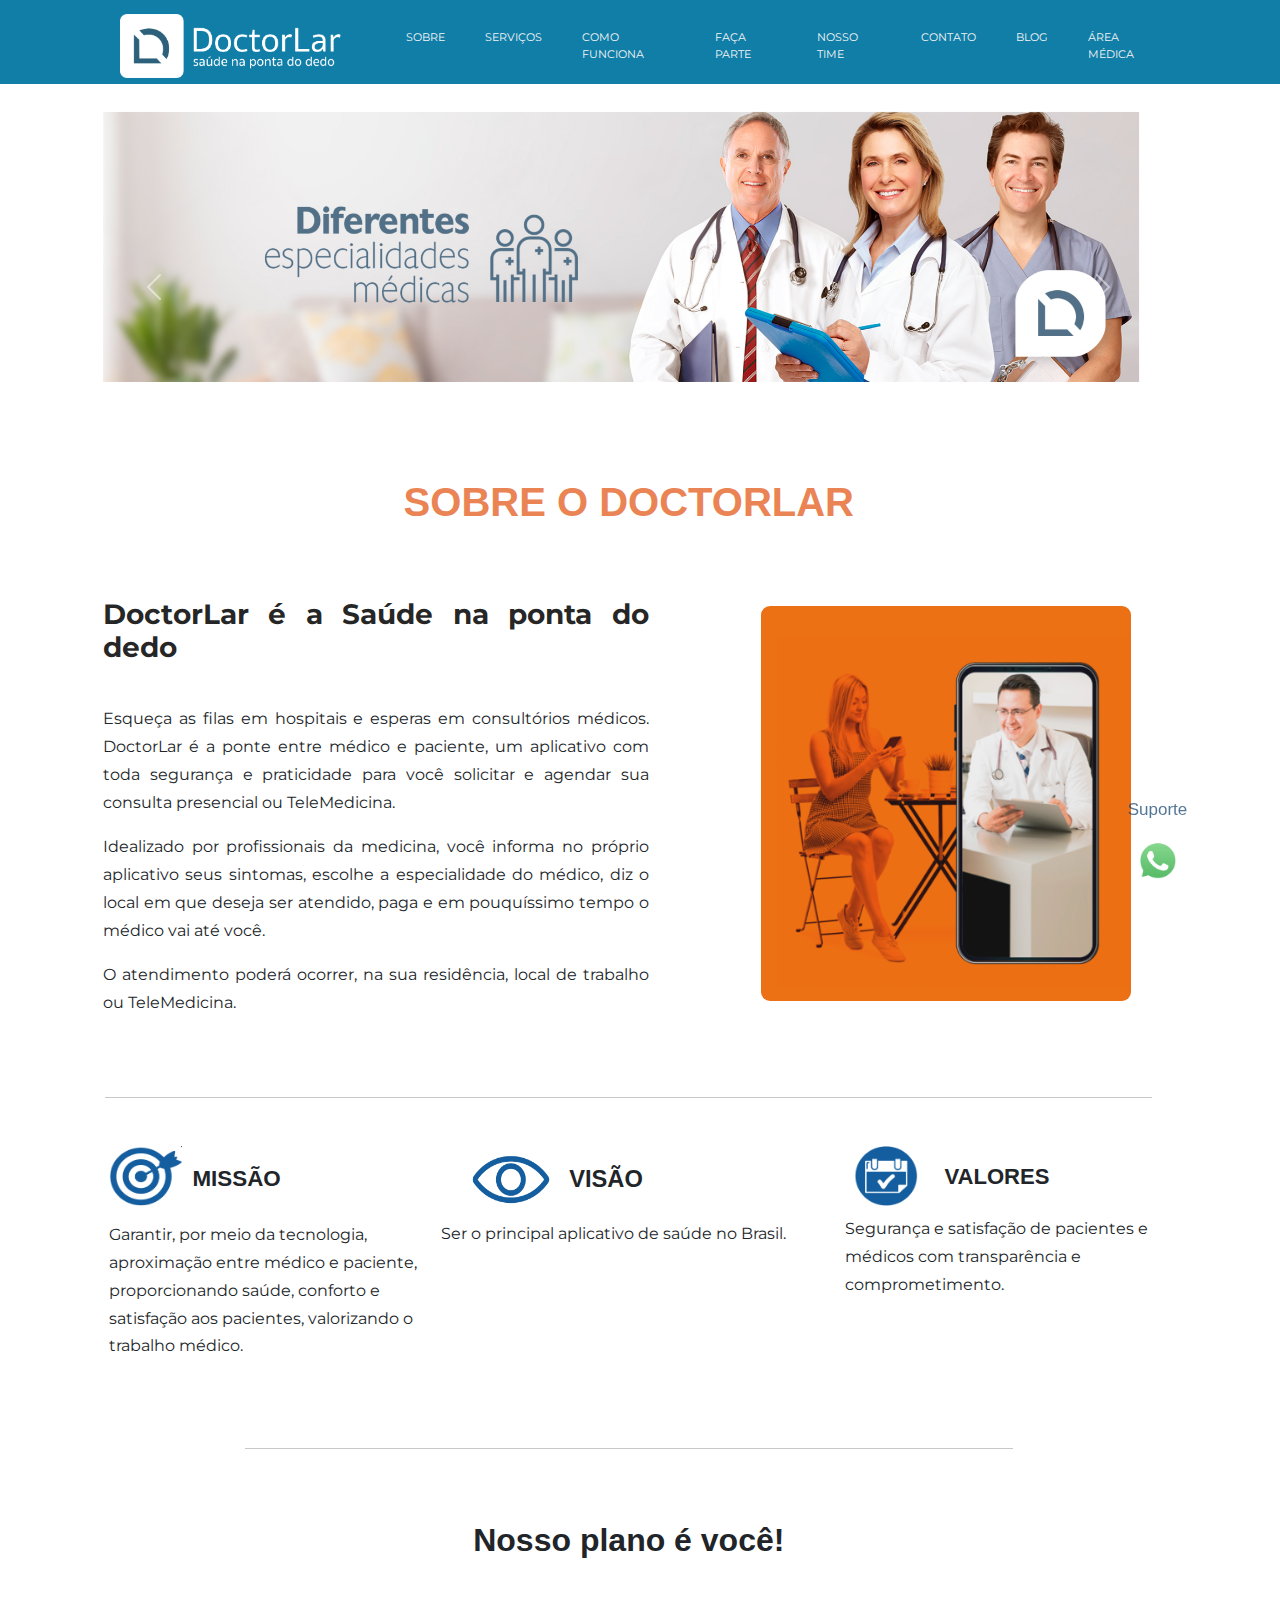
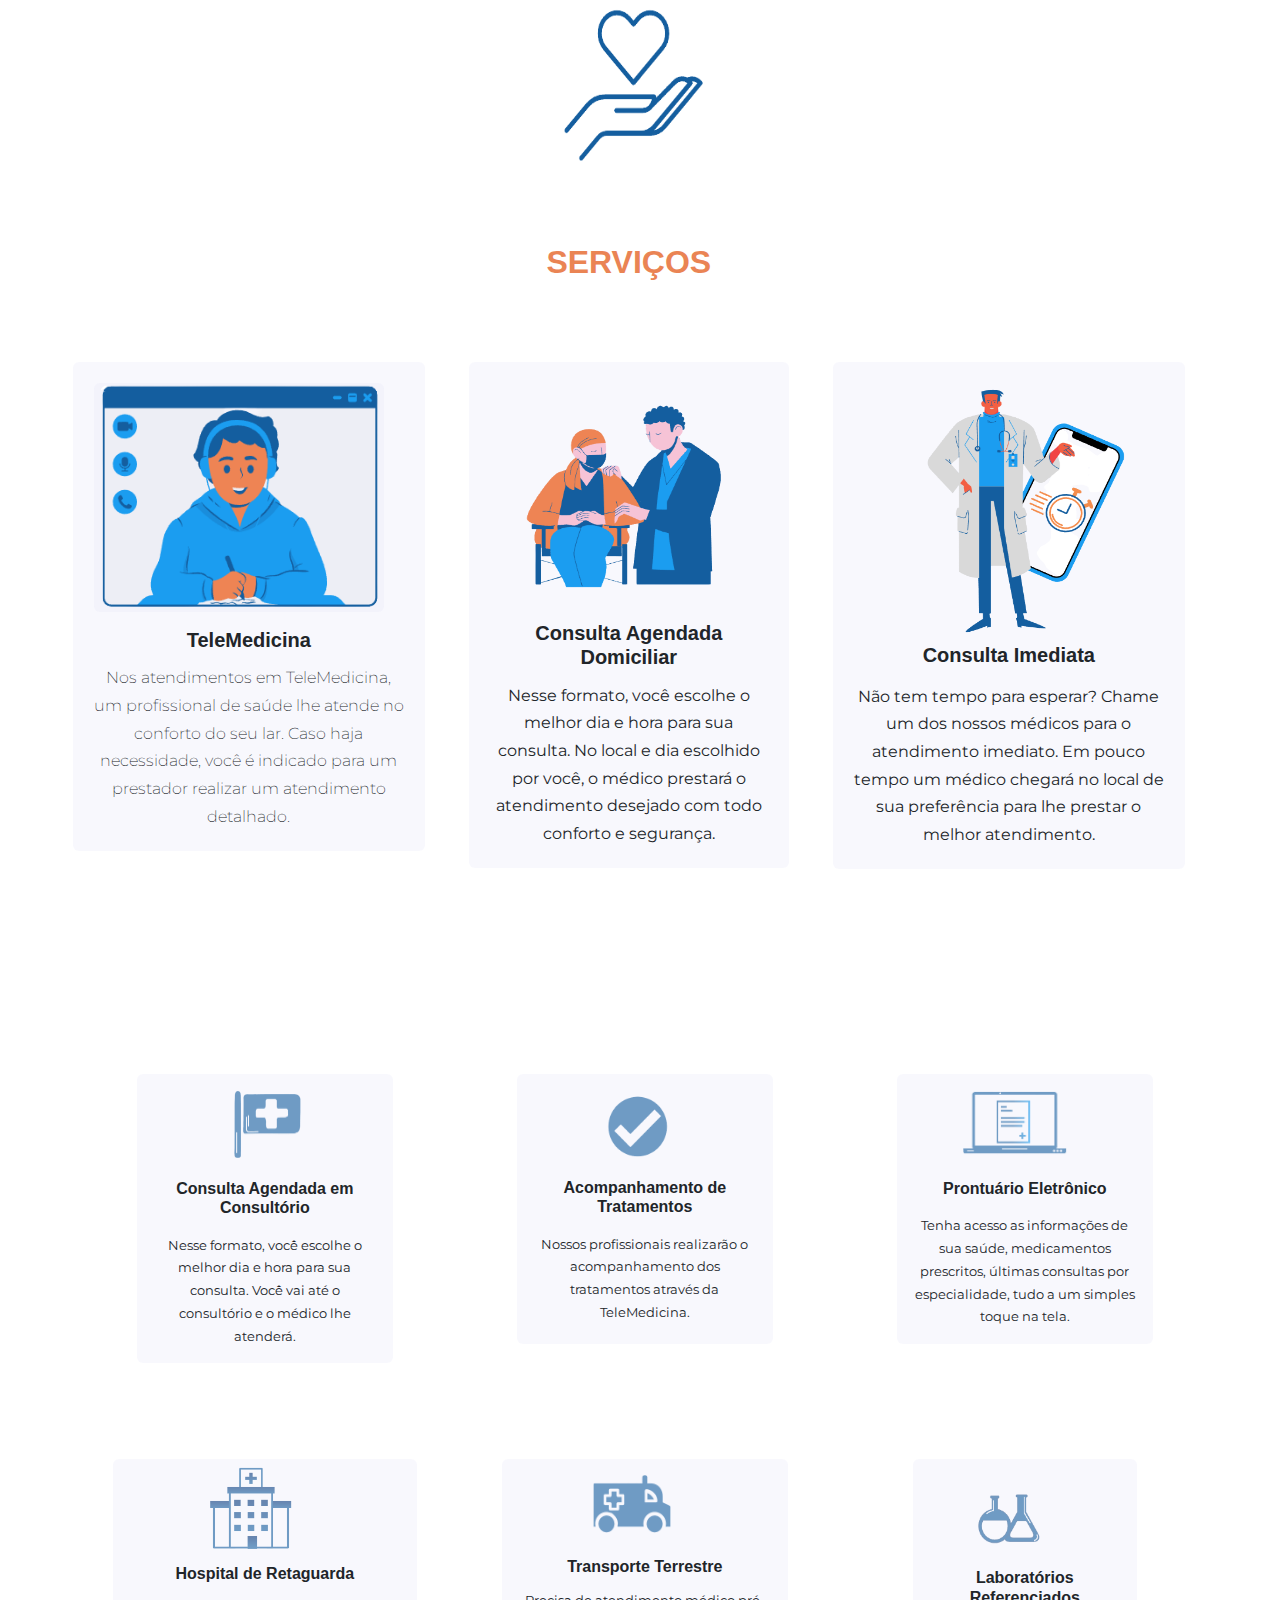
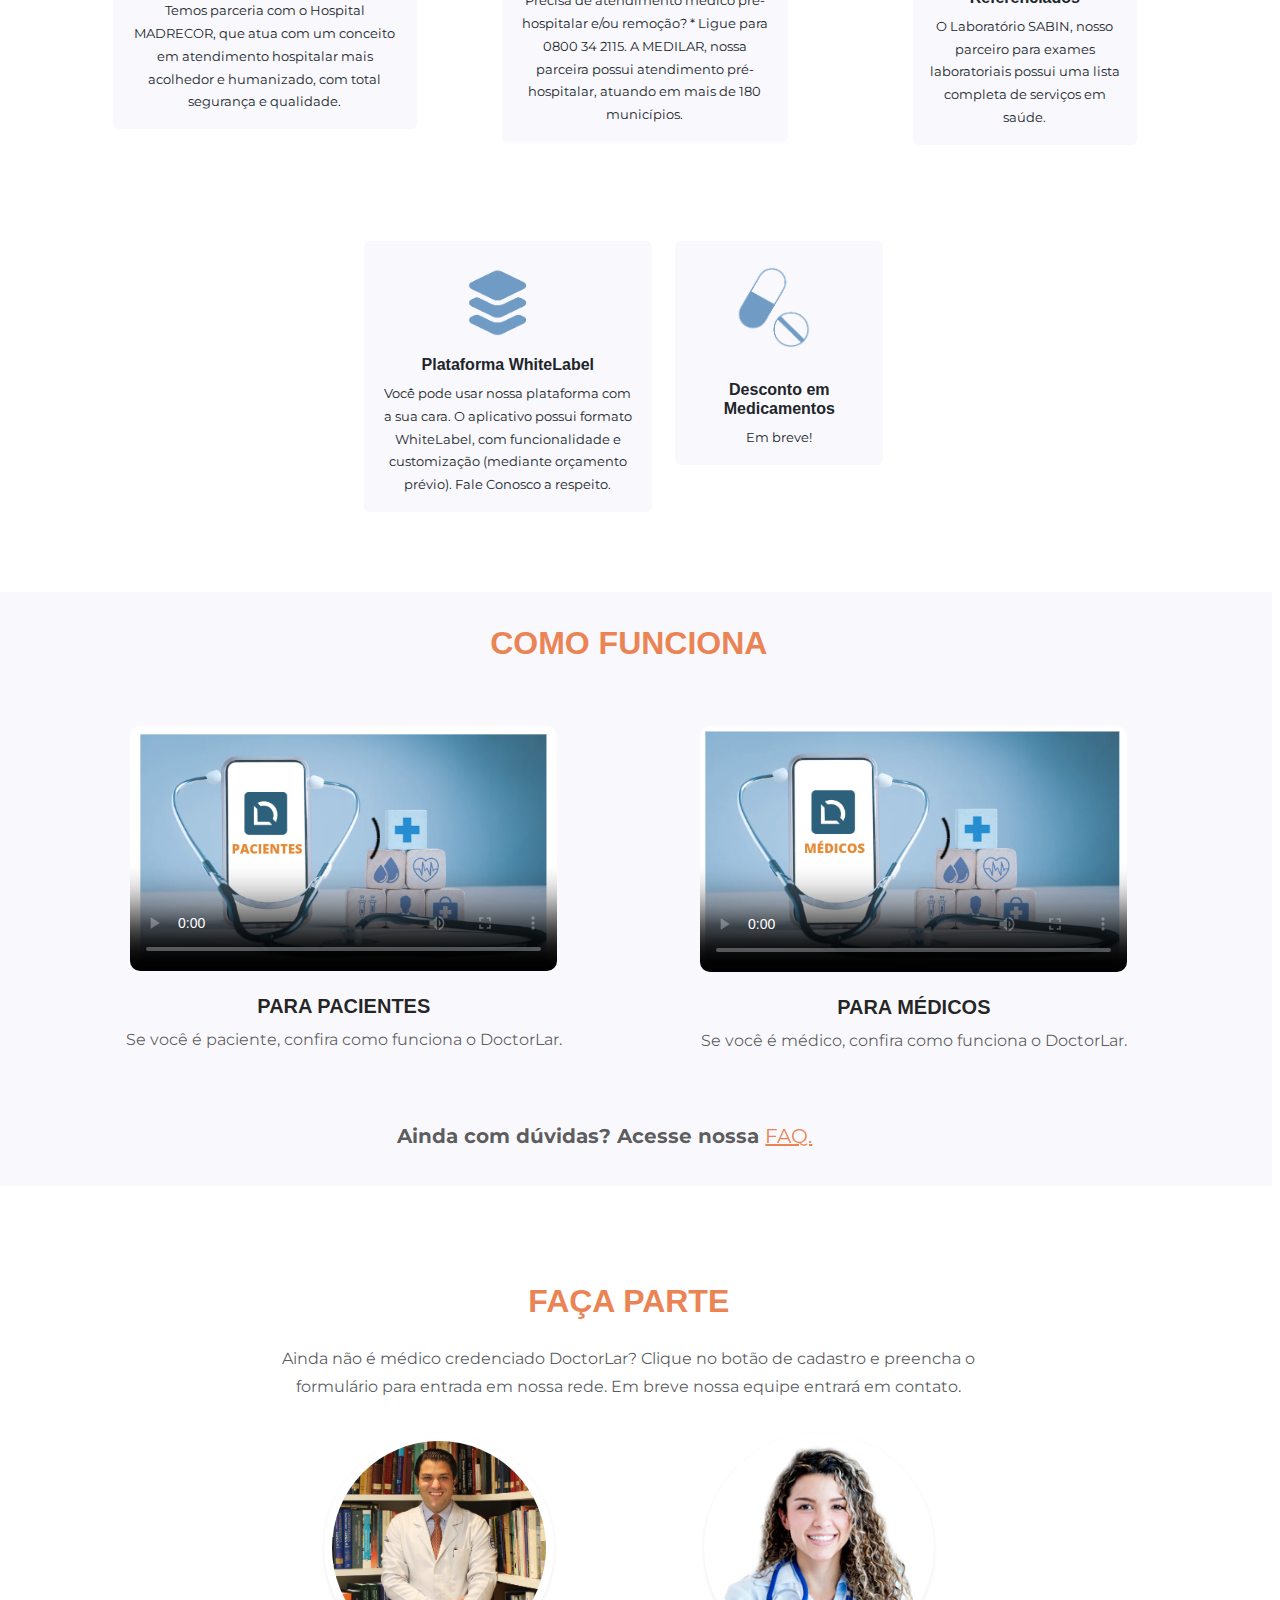
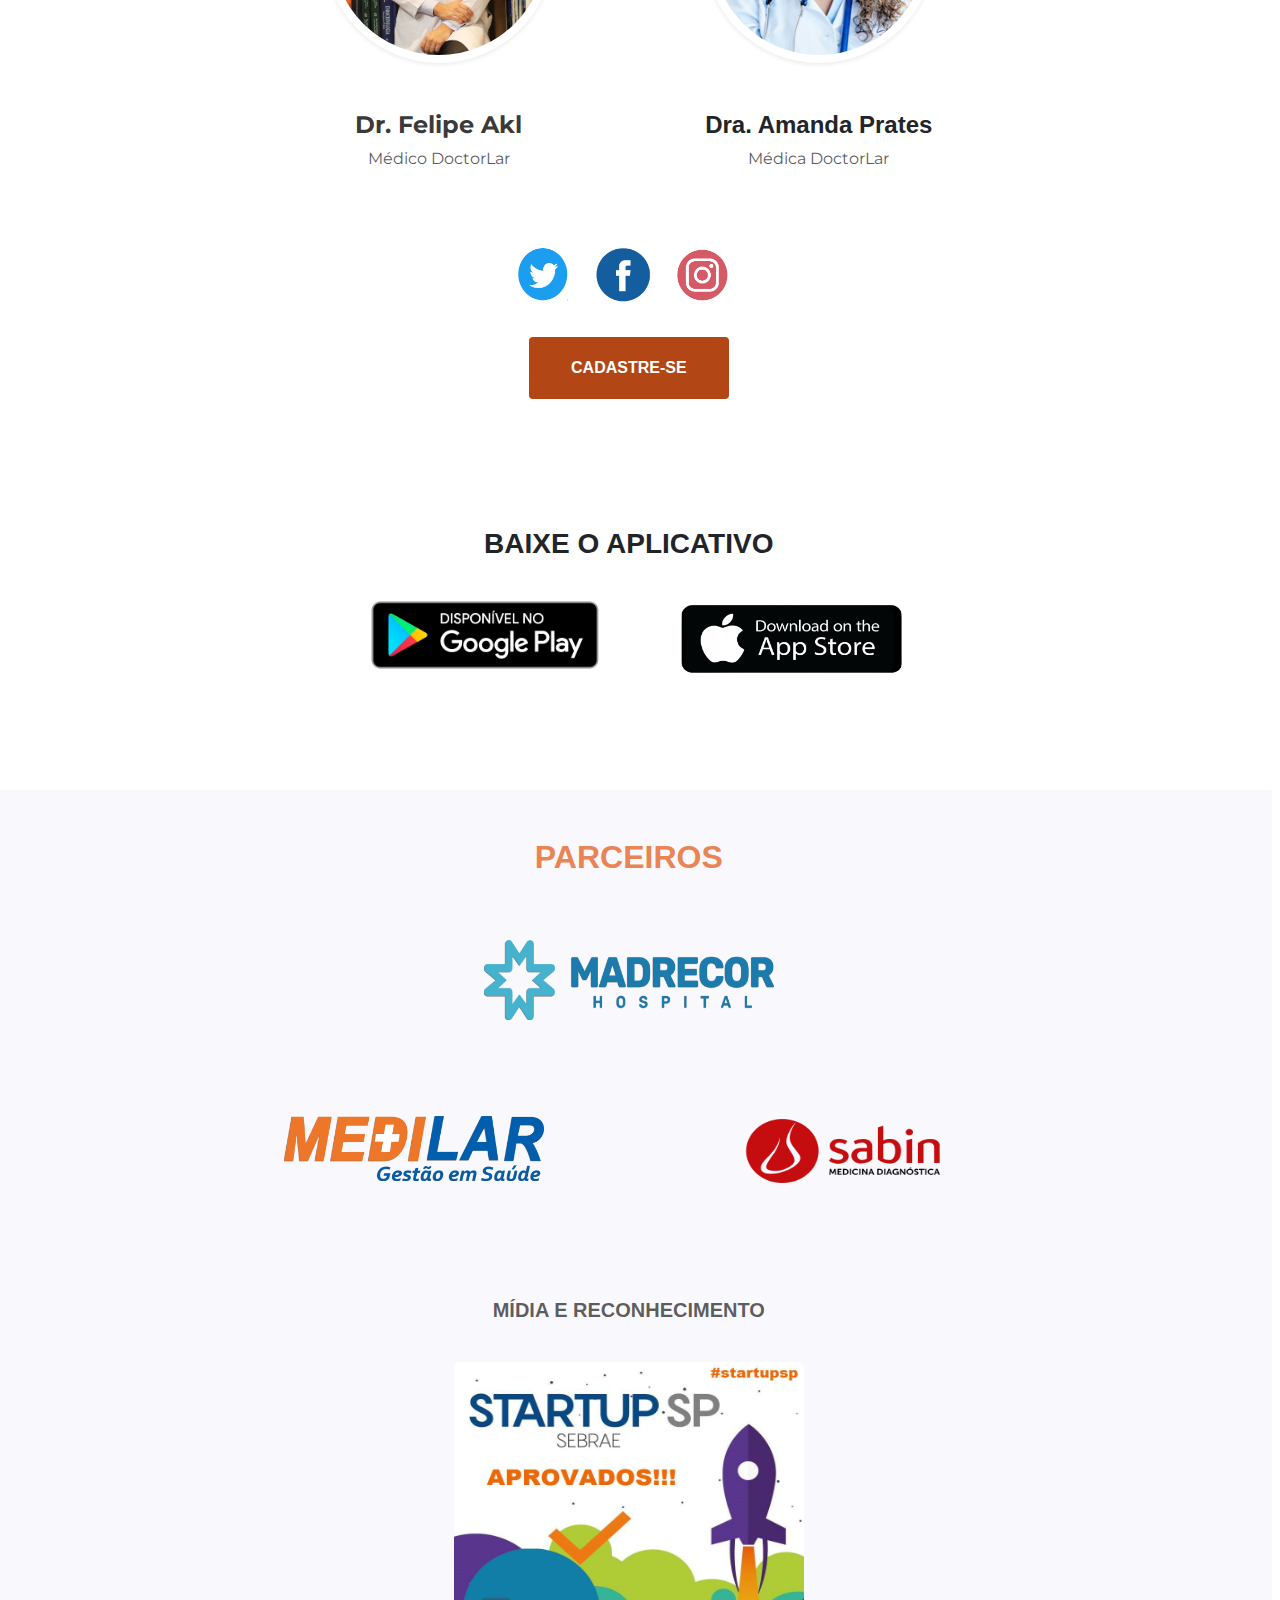
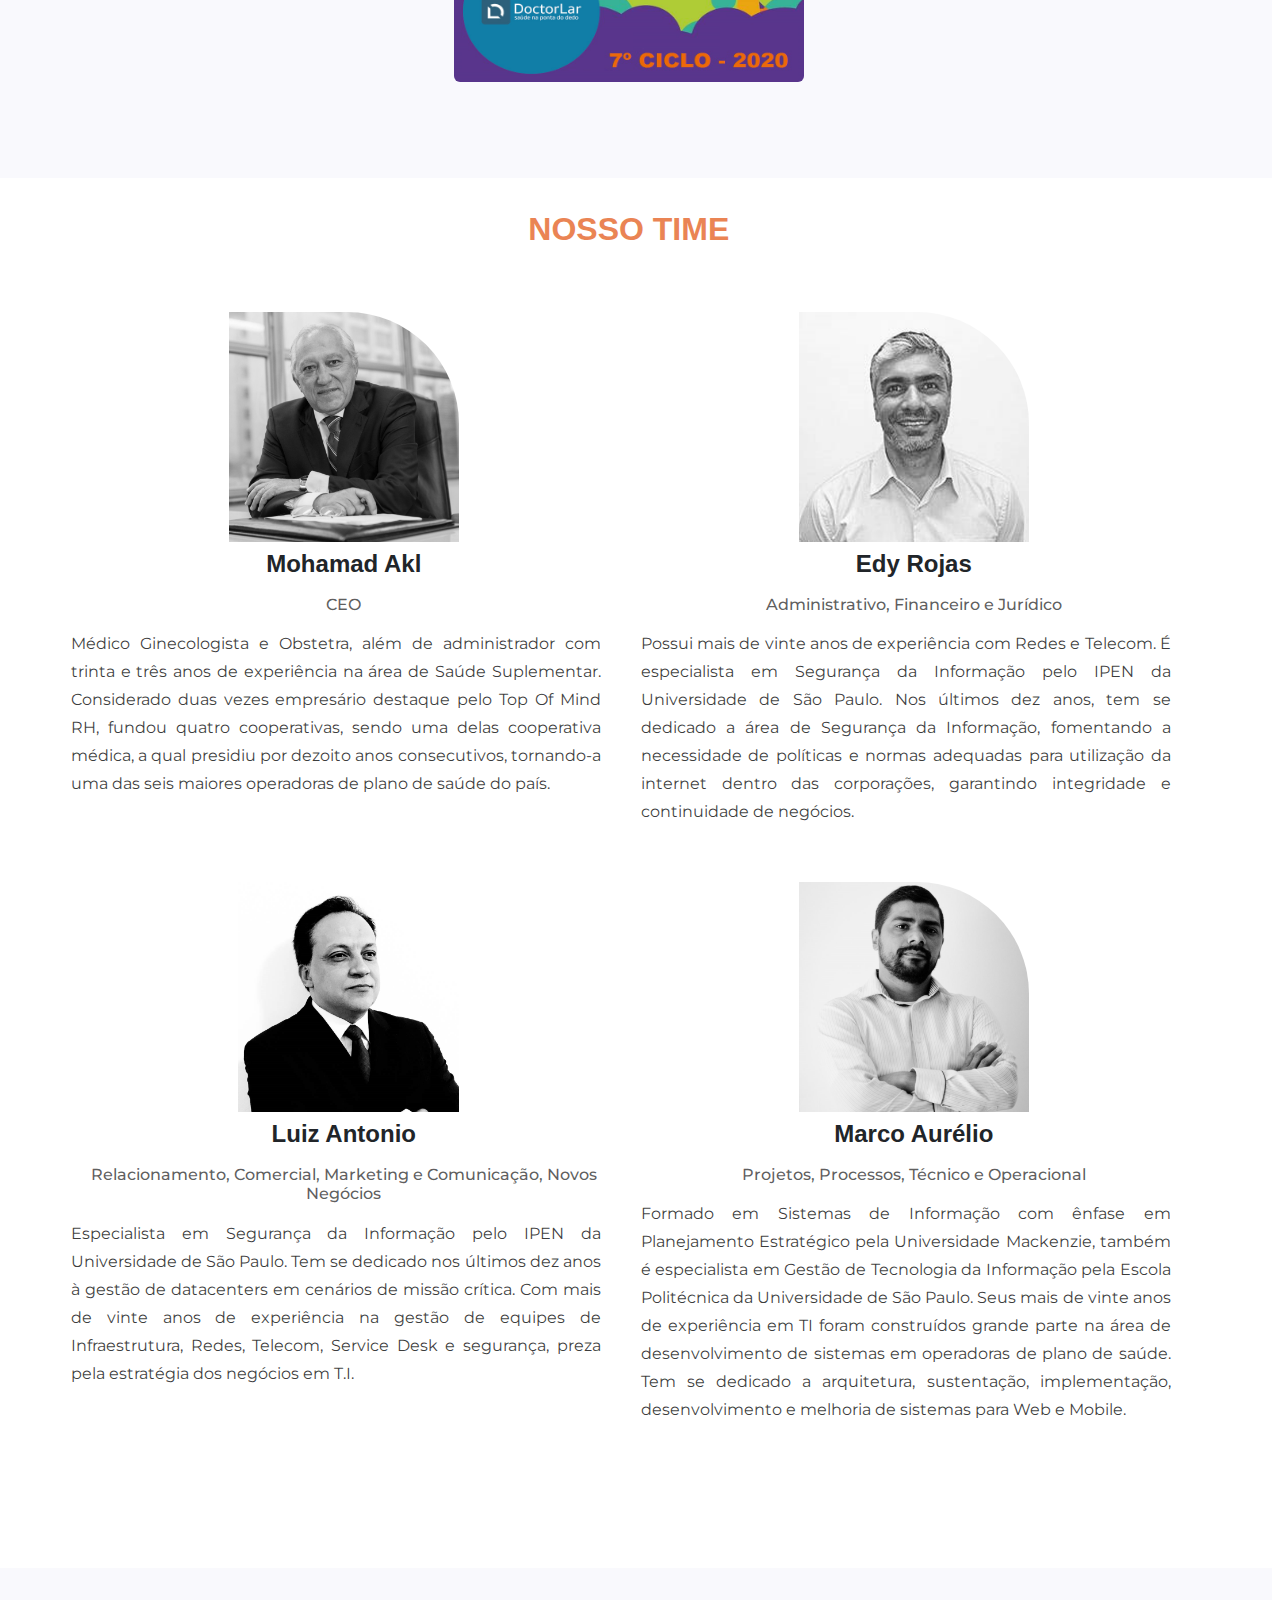
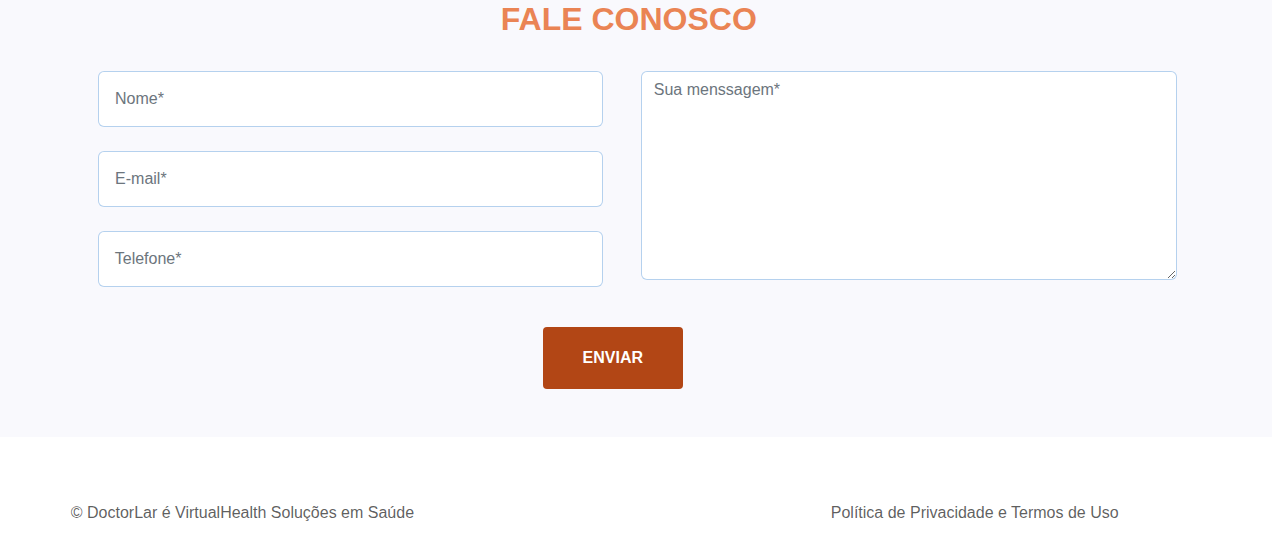
==== commit e23bdf4f: "responsive 0.7" ====
--- a/index.html
+++ b/index.html
@@ -5,7 +5,15 @@
   <meta charset="utf-8">
   <meta name="viewport" content="width=device-width, initial-scale=1">
 
-  <link rel="icon" type="imagem/png" href="assets/doctorlaricon.png" />
+
+
+  <link href="../vendor/font-awesome/css/font-awesome.min.css" rel="stylesheet" type="text/css">
+  <link href="https://fonts.googleapis.com/css?family=Montserrat:400,700" rel="stylesheet" type="text/css">
+  <link href='https://fonts.googleapis.com/css?family=Kaushan+Script' rel='stylesheet' type='text/css'>
+  <link href='https://fonts.googleapis.com/css?family=Droid+Serif:400,700,400italic,700italic' rel='stylesheet' type='text/css'>
+  <link href='https://fonts.googleapis.com/css?family=Roboto+Slab:400,100,300,700' rel='stylesheet' type='text/css'>
+
+  <link rel="icon" type="imagem/png" href="assets/img-doctorlar/doctorlaricon.png" />
   <link rel="stylesheet" href="css/main.css" />
   <meta name="viewport" content="width=840">
   <title>Doctorlar</title>
@@ -20,8 +28,8 @@
     <div class="container">
       <nav class="navbar navbar-expand-lg navbar-light justify-content-between fixed-top" id="navbarex">
         <a class="navbar-brand" href="#">
-          <img src="assets/img-doctorlar/doctorlar7.png" class="img-fluid doc-nav" width="225 " height=" 195 " />
-        </a>
+          <img src="assets/img-doctorlar/doctorlar7.png" class="img-fluid doc-nav" width="230 " height=" 200 " />
+        </a>&nbsp;&nbsp;
 
         <button class="navbar-toggler btn btn-primary" type="button" data-bs-toggle="collapse" onclick="click"
           data-bs-target="#navbarNav" aria-controls="navbarNav" aria-expanded="false" aria-label="Toggle navigation">
@@ -216,7 +224,7 @@
                 <img src="assets/serviços/valoresb.png" class="fas fa-chart-line text-shadow" id="img-value"
                   aria-hidden="true" width="65" height="60"></img>
               </div>
-              <div class="col-auto" id="colvalue">
+              <div class="col-auto" >
                 <h3 class="fw-bold" id="h3value">VALORES</h3>
               </div>
             </div>
@@ -277,11 +285,11 @@
         <div class="col-12">
           <div class="row ">
             <div class="col-md-6 col-lg-4 ">
-              <div class="card mx-auto  p-1 mb-3" style="width: 20rem;">
+              <div class="card mx-auto  p-1 mb-3" id="first-cardes" style="width: 22rem;">
                 <img class="card" id="imgtel" src="assets/serviços/callb.png" alt="Card image cap" width="290"
                   height="172">
                 <div class="card-body">
-                  <h5 class="card-title text-center fw-bold">TeleMedicina</h5>
+                  <h5 class="card-title text-center fw-bold" id="h5tele">TeleMedicina</h5>
                   <p class="card-text text-center " id="pcardtextele">Nos atendimentos em TeleMedicina, um profissional
                     de
                     saúde lhe atende no conforto do seu lar. Caso haja necessidade, você é indicado para um prestador
@@ -291,7 +299,7 @@
               </div>
             </div>
             <div class="col-md-6 col-lg-4">
-              <div class="card mx-auto  p-1 mb-3" style="width: 18rem">
+              <div class="card mx-auto  p-1 mb-3" style="width: 20rem" id="house-card">
                 <img class="p-6 " id="imghouse" src="assets/serviços/medico-paciente.png" alt="Card image cap"
                   width="200" height="190">
                 <div class="card-body">
@@ -304,9 +312,9 @@
               </div>
             </div>
             <div class="col-md-12 col-lg-4">
-              <div class="card mx-auto  p-1 mb-3" style="width: 18rem" id="medico-card-celular">
-                <img class="p-1 " id="imgmedicocelular" src="assets/serviços/drcelular.png" alt="Card image cap"
-                  width="240" height="254">
+              <div class="card mx-auto  p-1 mb-3" style="width: 22rem" id="medico-card-celular">
+                <img class="p-1 " id="imgmedicocelular" src="assets/serviços/mdccell.png" alt="Card image cap"
+                  width="220" height="255">
                 <div class="card-body">
                   <h5 class="card-title text-center fw-bold" id="h5cardmedicocelular">Consulta Imediata</h5>
                   <p class="card-text text-center" id="pcardmedicocelular">Não tem tempo para esperar? Chame um dos
@@ -323,6 +331,70 @@
       </div>
     </div>
 
+
+  <!-- final secition cards-->
+</section>
+
+
+
+
+
+  <!-- serviços responsive -->
+
+  <section id="cards-figure">
+    <div id="figures">
+    
+    <div id="cards-text-one-responsive">
+      <div class="container">
+        <div class="col-12">
+          <div class="row ">
+            <div class="col-md-12 ">
+              <div class="card mx-auto  p-1 mb-3" id="first-cardes" style="width: 20rem;">
+                <img class="card" id="imgtel" src="assets/serviços/callb.png" alt="Card image cap" width="290"
+                  height="172">
+                <div class="card-body">
+                  <h5 class="card-title text-center fw-bold" id="h5tele">TeleMedicina</h5>
+                  <p class="card-text text-center " id="pcardtextele">Nos atendimentos em TeleMedicina, um profissional
+                    de
+                    saúde lhe atende no conforto do seu lar. Caso haja necessidade, você é indicado para um prestador
+                    realizar um atendimento detalhado.</p>
+
+                </div>
+              </div>
+            </div>
+            <div class="col-md-12">
+              <div class="card mx-auto  p-1 mb-3" style="width: 18rem" id="house-card">
+                <img class="p-6 " id="imghouse" src="assets/serviços/medico-paciente.png" alt="Card image cap"
+                  width="200" height="190">
+                <div class="card-body">
+                  <h5 class="card-title text-center fw-bold" id="h5cardtitlehouse">Consulta Agendada Domiciliar</h5>
+                  <p class="card-text text-center" id="pcardtexthouse">Nesse formato, você escolhe o melhor dia e hora
+                    para sua consulta. No local e dia escolhido por você, o médico prestará o atendimento desejado com
+                    todo conforto e segurança.</p>
+
+                </div>
+              </div>
+            </div>
+            <div class="col-md-12 ">
+              <div class="card mx-auto  p-1 mb-3" style="width: 18rem" id="medico-card-celular">
+                <img class="p-1 " id="imgmedicocelular" src="assets/serviços/mdccell.png" alt="Card image cap"
+                  width="220" height="255">
+                <div class="card-body">
+                  <h5 class="card-title text-center fw-bold" id="h5cardmedicocelular">Consulta Imediata</h5>
+                  <p class="card-text text-center" id="pcardmedicocelular">Não tem tempo para esperar? Chame um dos
+                    nossos
+                    médicos para o atendimento imediato. Em pouco tempo um médico chegará no local de sua preferência
+                    para
+                    lhe prestar o melhor atendimento.</p>
+
+                </div>
+              </div>
+            </div>
+          </div>
+        </div>
+      </div>
+    </div>
+
     <div id="hr-maisservicos">
       <div class="container">
         <div class="col-lg-8 mx-auto col-md-10 text-center">
@@ -332,6 +404,7 @@
         </div>
       </div>
     </div>
+
 
 
 
@@ -354,7 +427,7 @@
           <div class="row">
             <div class="col-lg-4 col-md-6">
 
-              <div class="card mx-auto" id="cardes" style="width: 14rem;">
+              <div class="card mx-auto" id="cardes" style="width: 16rem;">
 
                 <img class="p-3" src="assets/serviços/bandeirabs.png" id="img-bandeira" alt="Card image cap" width="100"
                   height="100">
@@ -366,7 +439,7 @@
               </div>
             </div>
             <div class="col-lg-4 col-md-6">
-              <div class="card mx-auto  p-1" id="cardes" style="width: 14rem;">
+              <div class="card mx-auto  p-1" id="cardes" style="width: 16rem;">
 
                 <img class="p-3" src="assets/serviços/certob.png" id="img-certo" alt="Card image cap" width="100"
                   height="95">
@@ -379,7 +452,7 @@
               </div>
             </div>
             <div class="col-lg-4 col-md-12">
-              <div class="card mx-auto" id="cardes" style="width: 14rem;">
+              <div class="card mx-auto" id="cardes" style="width: 16rem;">
 
                 <img class="p-3" src="assets/serviços/prontuariob.png" id="img-prontuario" alt="Card image cap"
                   width="140" height="100">
@@ -395,13 +468,12 @@
       </div>
     </div>
 
-
     <div id="cards-figures-three">
       <div class="container">
         <div class="col-12" id="card-alinhar">
           <div class="row  justify-content-between-3 justify-content-center">
             <div class="col-lg-4 col-md-6">
-              <div class="card mx-auto" id="cardes" style="width: 15.5rem;">
+              <div class="card mx-auto" id="cardes" style="width: 19rem;">
 
                 <img class="p-2" src="assets/serviços/hospitalb.png" id="img-hospital" alt="Card image cap" width="100"
                   height="100">
@@ -416,7 +488,7 @@
             </div>
 
             <div class="col-lg-4 col-md-6">
-              <div class="card mx-auto" id="cardes" style="width: 15rem;">
+              <div class="card mx-auto" id="cardes" style="width: 17.9rem;">
                 <img class="p-3" src="assets/serviços/carrob.png" id="img-carro" alt="Card image cap" width="110"
                   height="90">
                 <div class="card-body">
@@ -429,7 +501,7 @@
             </div>
 
             <div class="col-lg-4 col-md-12">
-              <div class="card mx-auto" id="cardes" style="width: 13rem;">
+              <div class="card mx-auto" id="cardes" style="width: 14rem;">
                 <img class="p-3" src="assets/serviços/labb.png" id="img-lab" alt="Card image cap" width="100"
                   height="85">
                 <div class="card-body">
@@ -447,9 +519,9 @@
     <div id="cards-figures-four">
       <div class="container">
         <div class="col-12" id="card-alinhar2">
-          <div class="row justify-content-between-4 justify-content-center">
+          <div class="row justify-content-between-3 justify-content-center">
             <div class="col-lg-3 col-md-6">
-              <div class="card mx-auto" id="cardes" style="width: 15rem;">
+              <div class="card mx-auto" id="cardes" style="width: 18rem;">
                 <img class="p-3" src="assets/serviços/wtb.png" id="img-wlabel" alt="Card image cap" width="100"
                   height="100">
                 <div class="card-body">
@@ -477,9 +549,143 @@
         </div>
       </div>
     </div>
-
-    <!-- final secition cards-->
+</div>
   </section>
+
+<section id="figures-responsive">
+  
+  <div id="cards-figures-two-responsive">
+    <div class="container">
+      <div class="col-12 align-self-center" id="card-alinhar">
+        <div class="row">
+          <div class="col-md-12">
+
+            <div class="card mx-auto" id="cardes-rs" style="width: 15rem;">
+
+              <img class="p-3 mx-auto" src="assets/serviços/bandeirabs.png" id="img-bandeira" alt="Card image cap" width="100"
+                height="100">
+              <div class="card-body">
+                <h6 class="card-title text-center fw-bold" id="h6-card-bandeira">Consulta Agendada em Consultório</h6>
+                <p class="card-text text-center " id="p-card-bandeira">Nesse formato, você escolhe o melhor dia e hora
+                  para sua consulta. Você vai até o consultório e o médico lhe atenderá.</p>
+              </div>
+            </div>
+          </div>
+          <div class="col-md-12">
+            <div class="card mx-auto  p-1" id="cardes-rs" style="width: 14rem;">
+
+              <img class="p-3 mx-auto" src="assets/serviços/certob.png" id="img-certo" alt="Card image cap" width="100"
+                height="95">
+              <div class="card-body">
+                <h6 class="card-title text-center fw-bold" id="h6-card-certo">Acompanhamento de Tratamentos</h6>
+                <p class="card-text text-center " id="p-card-certo">Nossos profissionais realizarão o acompanhamento
+                  dos
+                  tratamentos através da TeleMedicina.</p>
+              </div>
+            </div>
+          </div>
+          <div class="col-md-12">
+            <div class="card mx-auto" id="cardes-rs" style="width: 16rem;">
+
+              <img class="p-3 mx-auto" src="assets/serviços/prontuariob.png" id="img-prontuario" alt="Card image cap"
+                width="140" height="100">
+              <div class="card-body">
+                <h6 class="card-title text-center fw-bold" id="h6-card-prontuario">Prontuário Eletrônico</h6>
+                <p class="card-text text-center " id="p-card-prontuario">Tenha acesso as informações de sua saúde,
+                  medicamentos prescritos, últimas consultas por especialidade, tudo a um simples toque na tela.</p>
+              </div>
+            </div>
+          </div>
+        </div>
+      </div>
+    </div>
+  </div>
+
+
+
+  <div id="cards-figures-three-responsive">
+    <div class="container" >
+      <div class="col-12" id="card-alinhar">
+        <div class="row  justify-content-between-3 justify-content-center">
+          <div class="col-md-12">
+            <div class="card mx-auto" id="cardes-rs" style="width: 15.5rem;">
+
+              <img class="p-2 mx-auto" src="assets/serviços/hospitalb.png" id="img-hospital" alt="Card image cap" width="100"
+                height="100">
+              <div class="card-body">
+                <h6 class="card-title text-center fw-bold" id="h6-card-hospital">Hospital de Retaguarda</h6>
+                <p class="card-text text-center " id="p-card-hospital">Temos parceria com o Hospital MADRECOR, que
+                  atua
+                  com um conceito em atendimento hospitalar mais acolhedor e humanizado, com total segurança e
+                  qualidade.</p>
+              </div>
+            </div>
+          </div>
+
+          <div class="col-md-12">
+            <div class="card mx-auto" id="cardes-rs" style="width: 15rem;">
+              <img class="p-3 mx-auto" src="assets/serviços/carrob.png" id="img-carro" alt="Card image cap" width="120"
+                height="90">
+              <div class="card-body">
+                <h6 class="card-title text-center fw-bold" id="h6-card-carro">Transporte Terrestre</h6>
+                <p class="card-text text-center " id="p-card-carro">Precisa de atendimento médico pré-hospitalar e/ou
+                  remoção? * Ligue para 0800 34 2115. A MEDILAR, nossa parceira possui atendimento pré-hospitalar,
+                  atuando em mais de 180 municípios.</p>
+              </div>
+            </div>
+          </div>
+
+          <div class="col-md-12">
+            <div class="card mx-auto" id="cardes-rs" style="width: 13rem;">
+              <img class="p-3 mx-auto" src="assets/serviços/labb.png" id="img-lab" alt="Card image cap" width="100"
+                height="85">
+              <div class="card-body">
+                <h6 class="card-title text-center fw-bold" id="h6-card-lab">Laboratórios Referenciados</h6>
+                <p class="card-text text-center " id="p-card-lab">O Laboratório SABIN, nosso parceiro para exames
+                  laboratoriais possui uma lista completa de serviços em saúde.</p>
+              </div>
+            </div>
+          </div>
+        </div>
+      </div>
+    </div>
+  </div>
+
+  <div id="cards-figures-four-responsive">
+    <div class="container">
+      <div class="col-12" id="card-alinhar">
+        <div class="row justify-content-between-4 justify-content-center">
+          <div class="col-md-12">
+            <div class="card mx-auto" id="cardes-rs" style="width: 15rem;">
+              <img class="p-3 mx-auto" src="assets/serviços/wtb.png" id="img-wlabel" alt="Card image cap" width="100"
+                height="100">
+              <div class="card-body">
+                <h6 class="card-title text-center fw-bold" id="h6-card-wlabel">Plataforma WhiteLabel</h6>
+                <p class="card-text text-center align-self-center " id="p-card-wlabel">Você pode usar nossa plataforma
+                  com a sua cara. O aplicativo possui formato WhiteLabel, com funcionalidade e customização (mediante
+                  orçamento prévio). Fale Conosco a respeito.</p>
+              </div>
+            </div>
+          </div>
+
+
+
+          <div class="col-md-12">
+            <div class="card mx-auto" id="cardes-rs" style="width: 13rem;">
+              <img class="p-3 mx-auto" src="assets/serviços/remediosb.png" id="img-remedio" alt="Card image cap" width="115"
+                height="115">
+              <div class="card-body">
+                <h6 class="card-title text-center fw-bold" id="h6-card-remedio">Desconto em Medicamentos</h6>
+                <p class="card-text text-center " id="p-card-remedio">Em breve!</p>
+              </div>
+            </div>
+          </div>
+        </div>
+      </div>
+    </div>
+  </div>
+</section>
+
 
 
   <!-- como funciona videos-->
@@ -498,7 +704,7 @@
     </div>
 
     <div id="videos-doctorlar">
-      <div class="container">
+      <div class="container" id="videosdoc">
         <div class="row justify-content-between-3 justify-content-center">
           <div class="col-lg-6 col-md-12">
             <div class="vs-controller mx-auto  align-self-center text-center">
@@ -849,7 +1055,7 @@
 
 
 
-    <div class="container">
+    <div class="container" id="nossotime">
       <div class="row">
 
         <div class="col-md-6 mt-4 text-center justify-content-between-3 ">
@@ -899,17 +1105,16 @@
 
   <section id="time-responsive">
     <div class="nossotime">
-      <div class="container">
+      <div class="container" id="nossotimers">
         <div data-bs-spy="scroll" data-bs-target="#navbarex" data-bs-root-margin="0px 0px -40%"
           data-bs-smooth-scroll="true" class="scrollspy-example" tabindex="0"></div>
         <div class="row">
           <h2 id="h2-como-funciona" class=fw-bold align="center">Nosso Time</h2>
         </div>
-      </div>
-    </div>
-    </div>
-
-    <div class="container" id="all">
+    
+
+
+    <div class="container">
       <div class="row">
 
         <div class="col-md-12 mb-3 text-center justify-content-between-3 ">
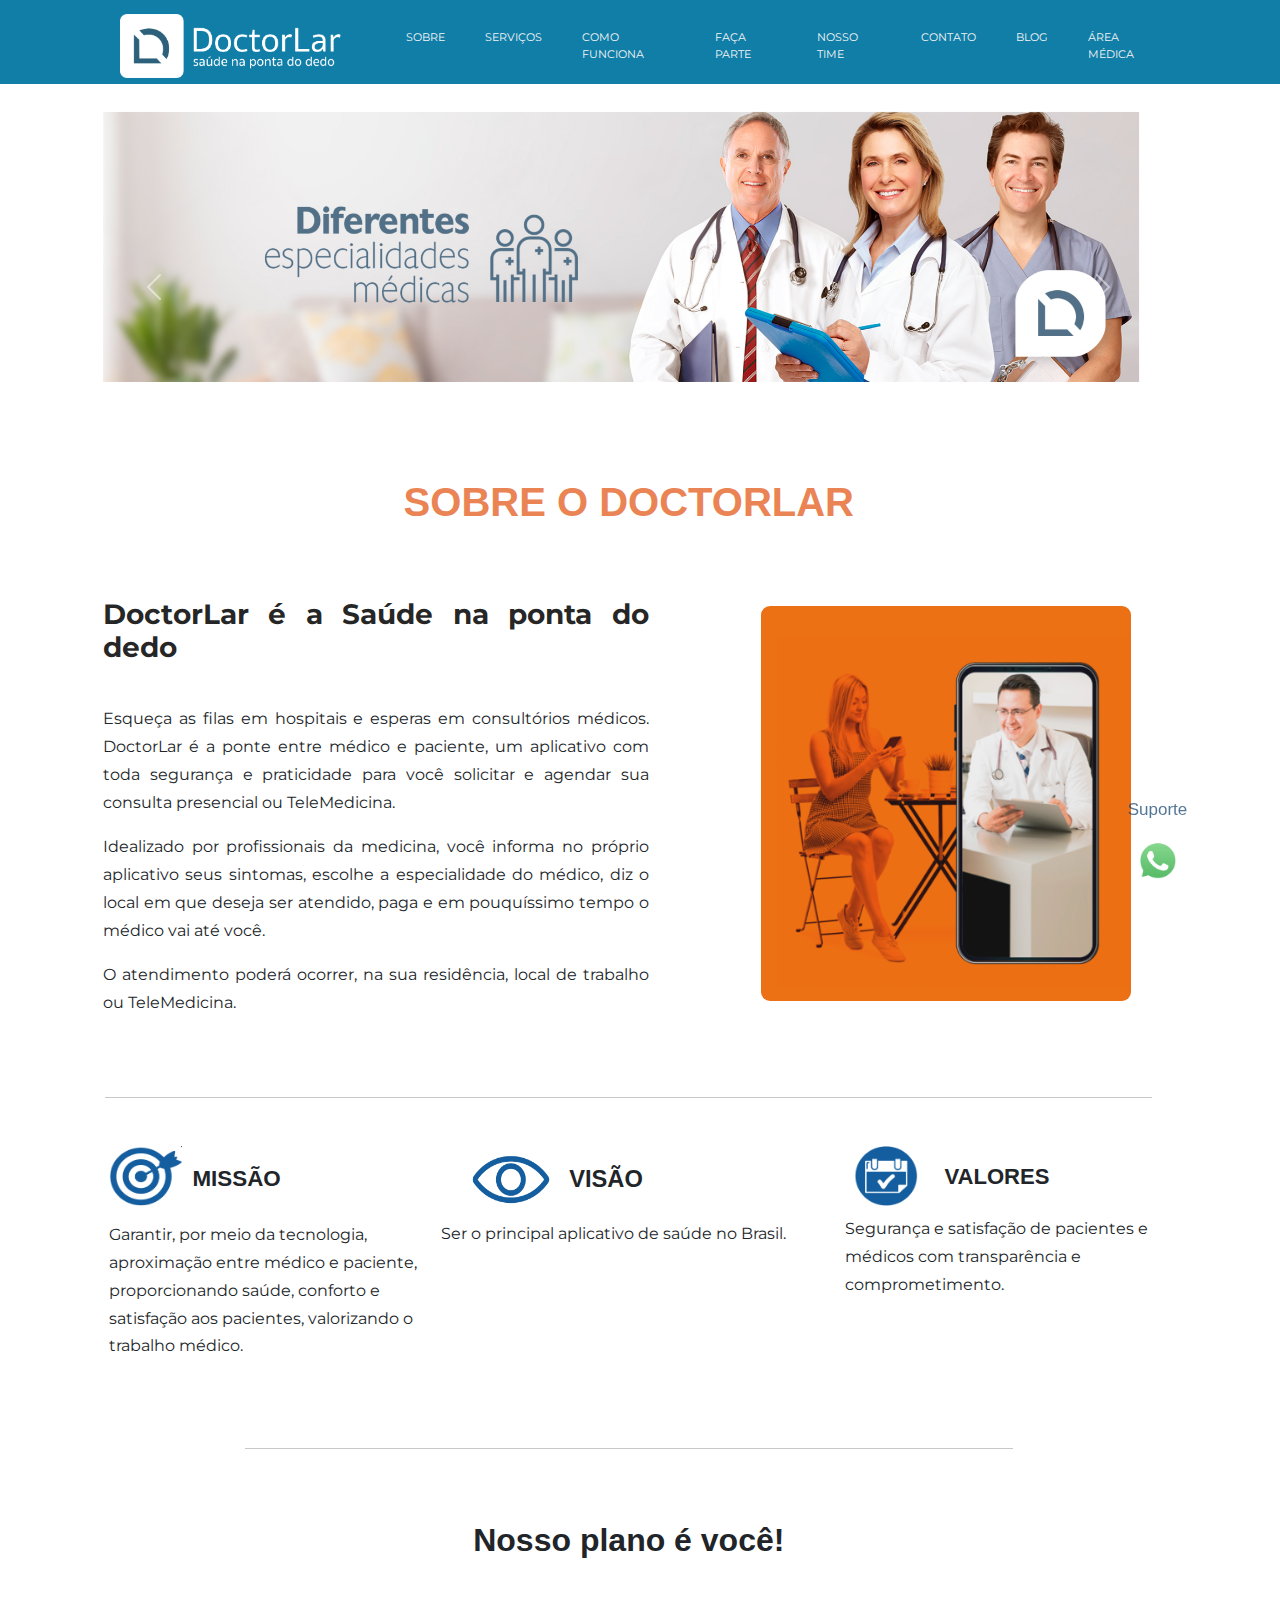
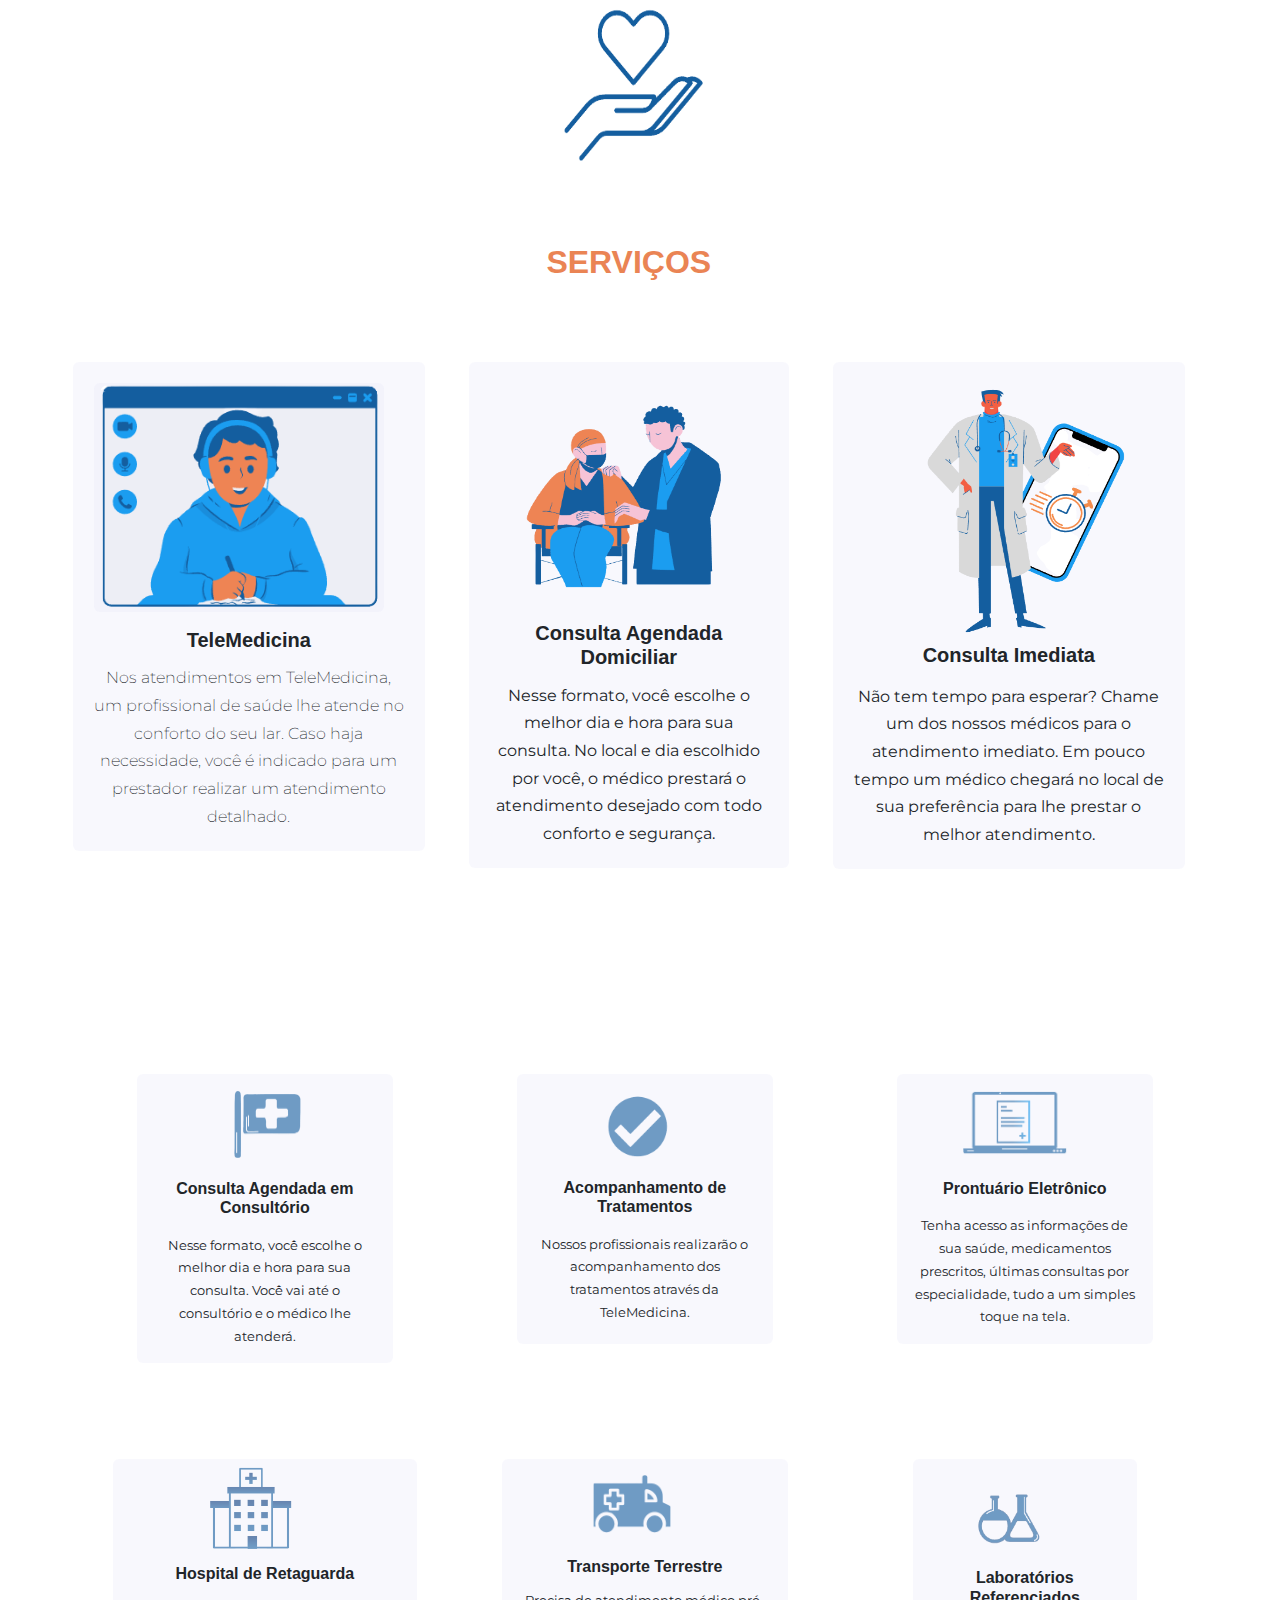
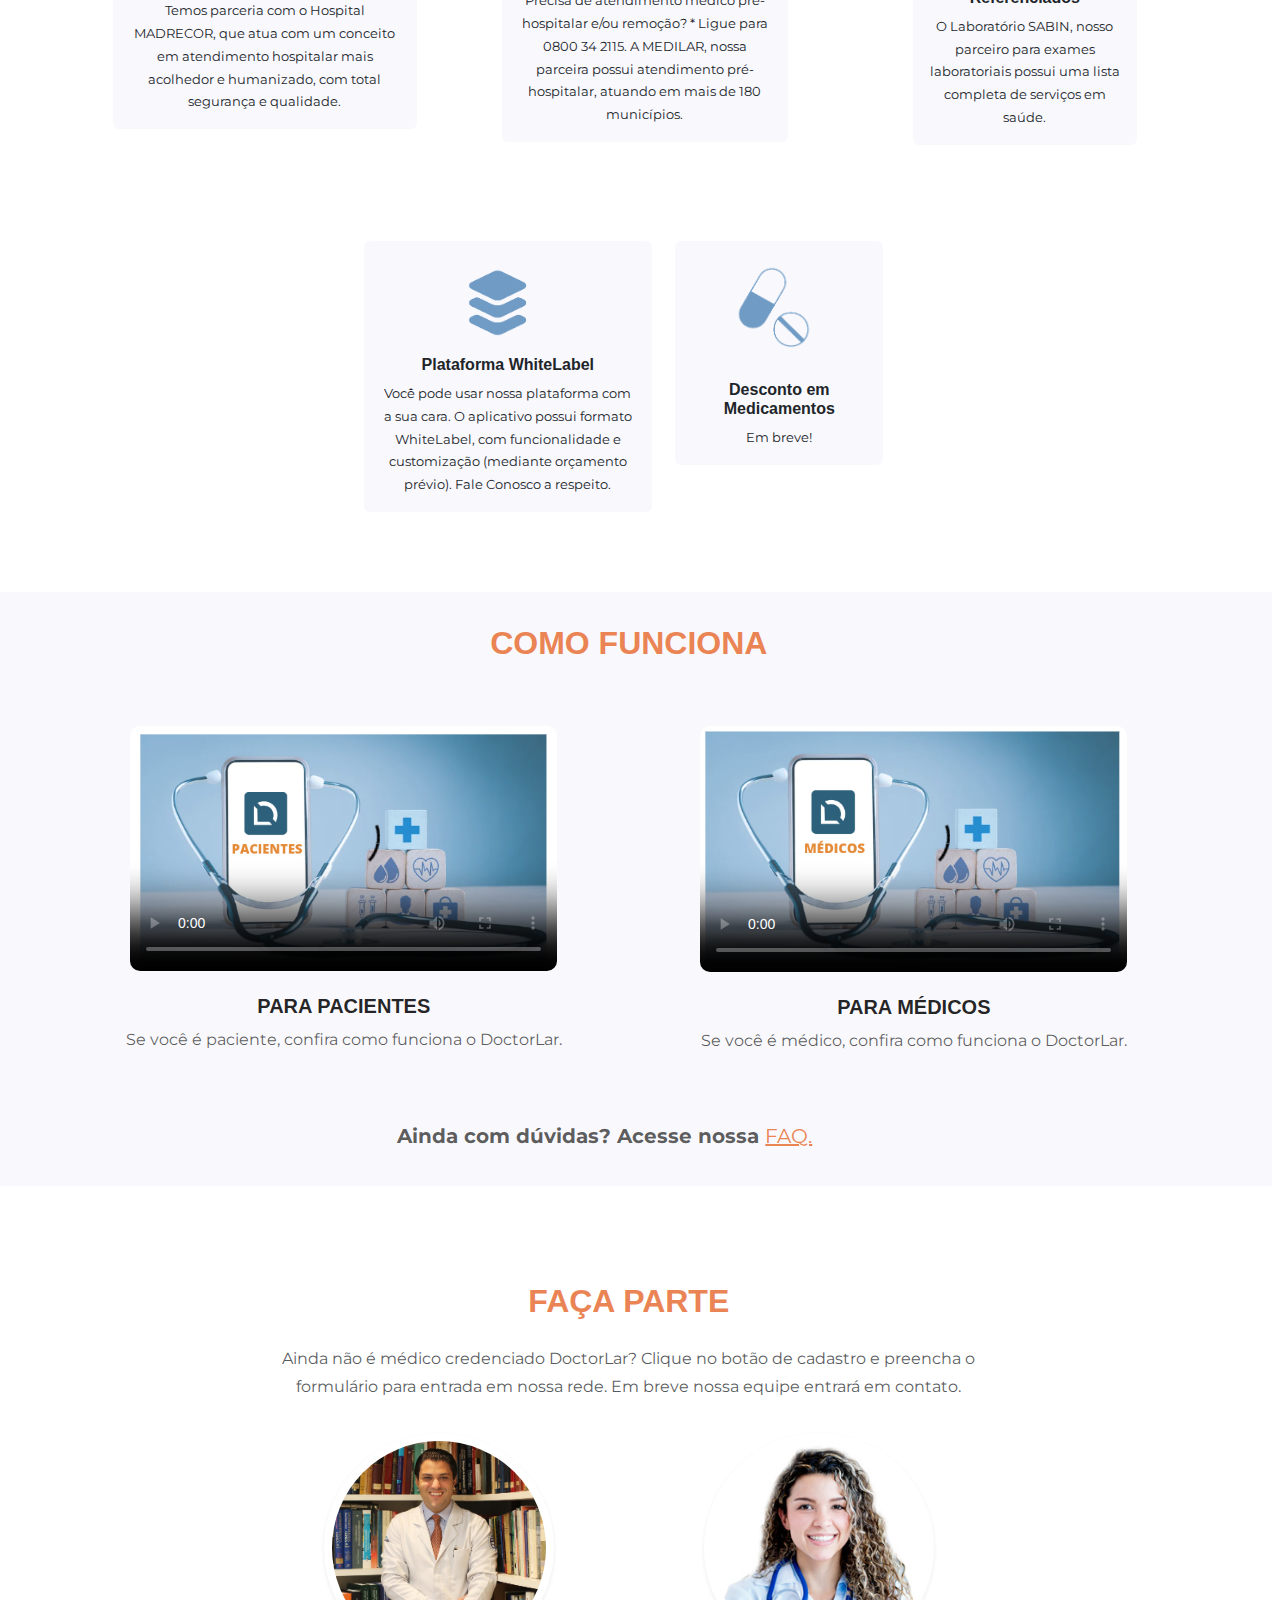
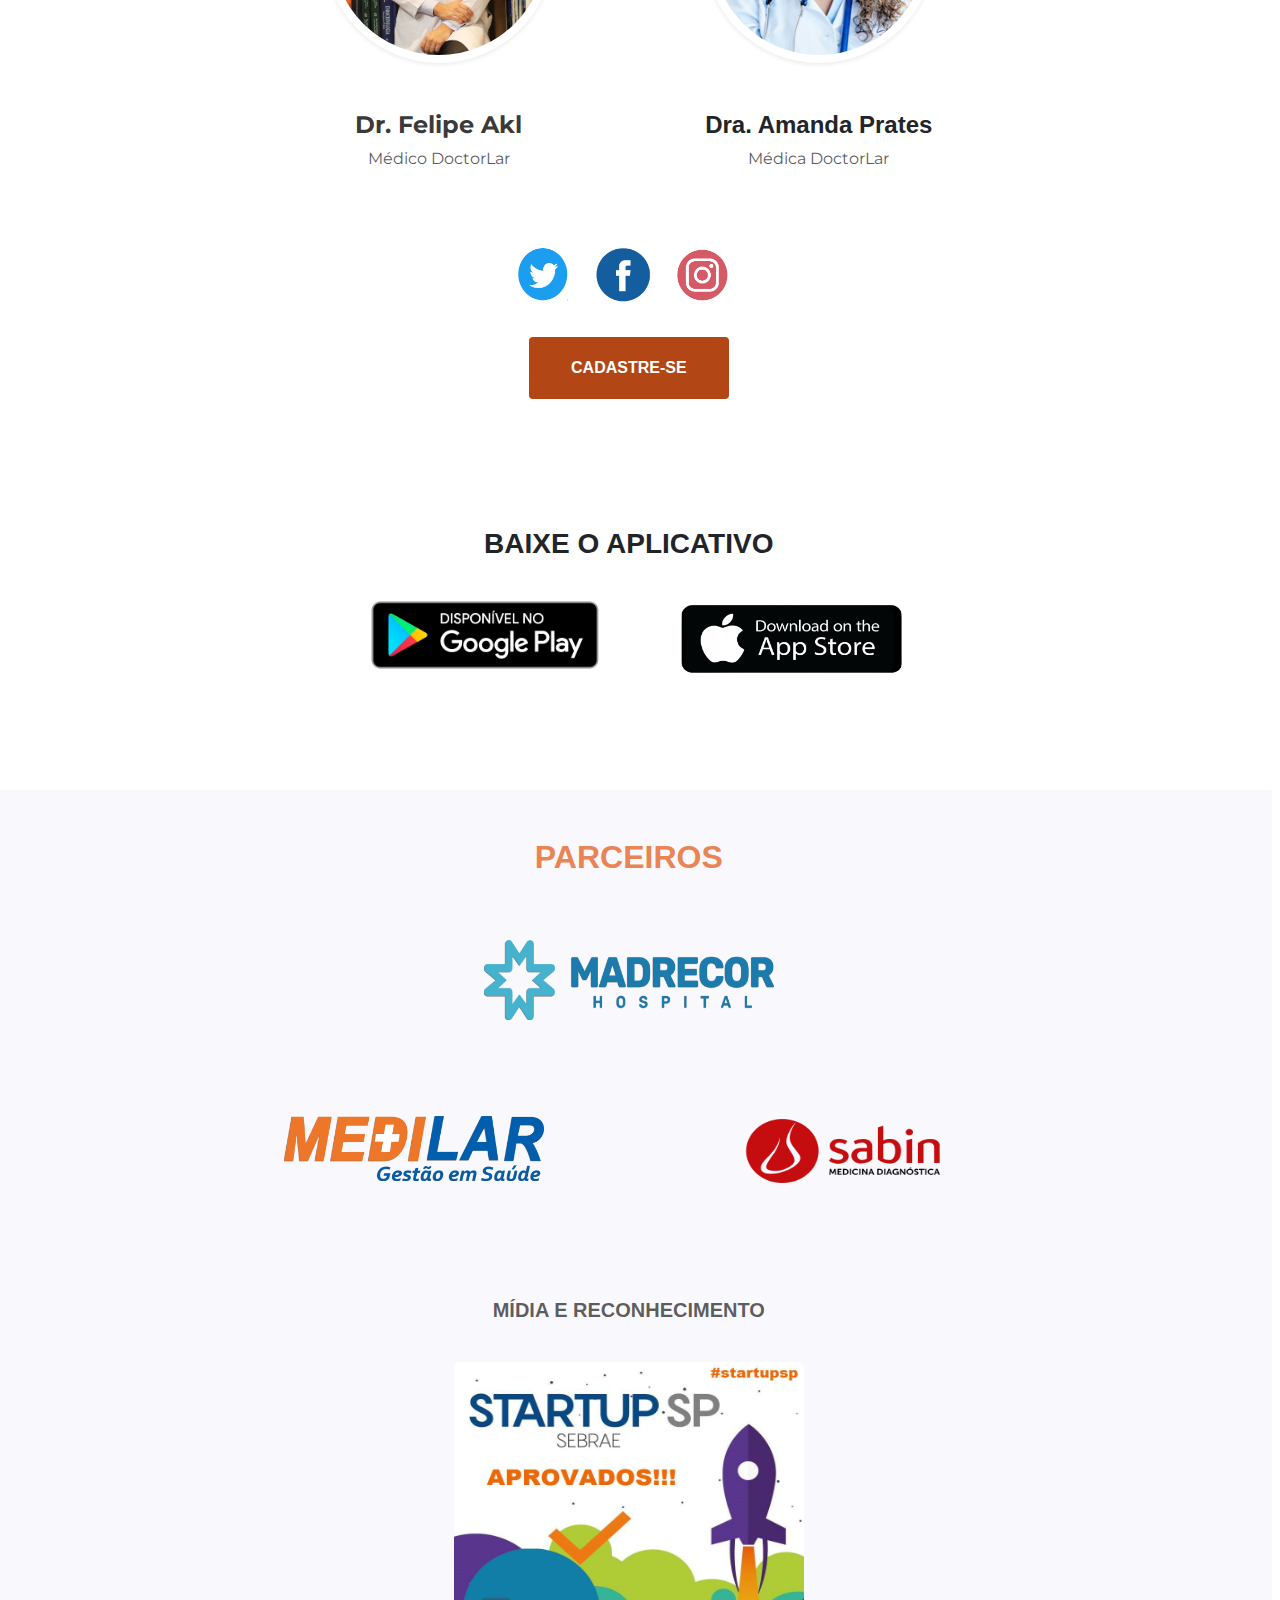
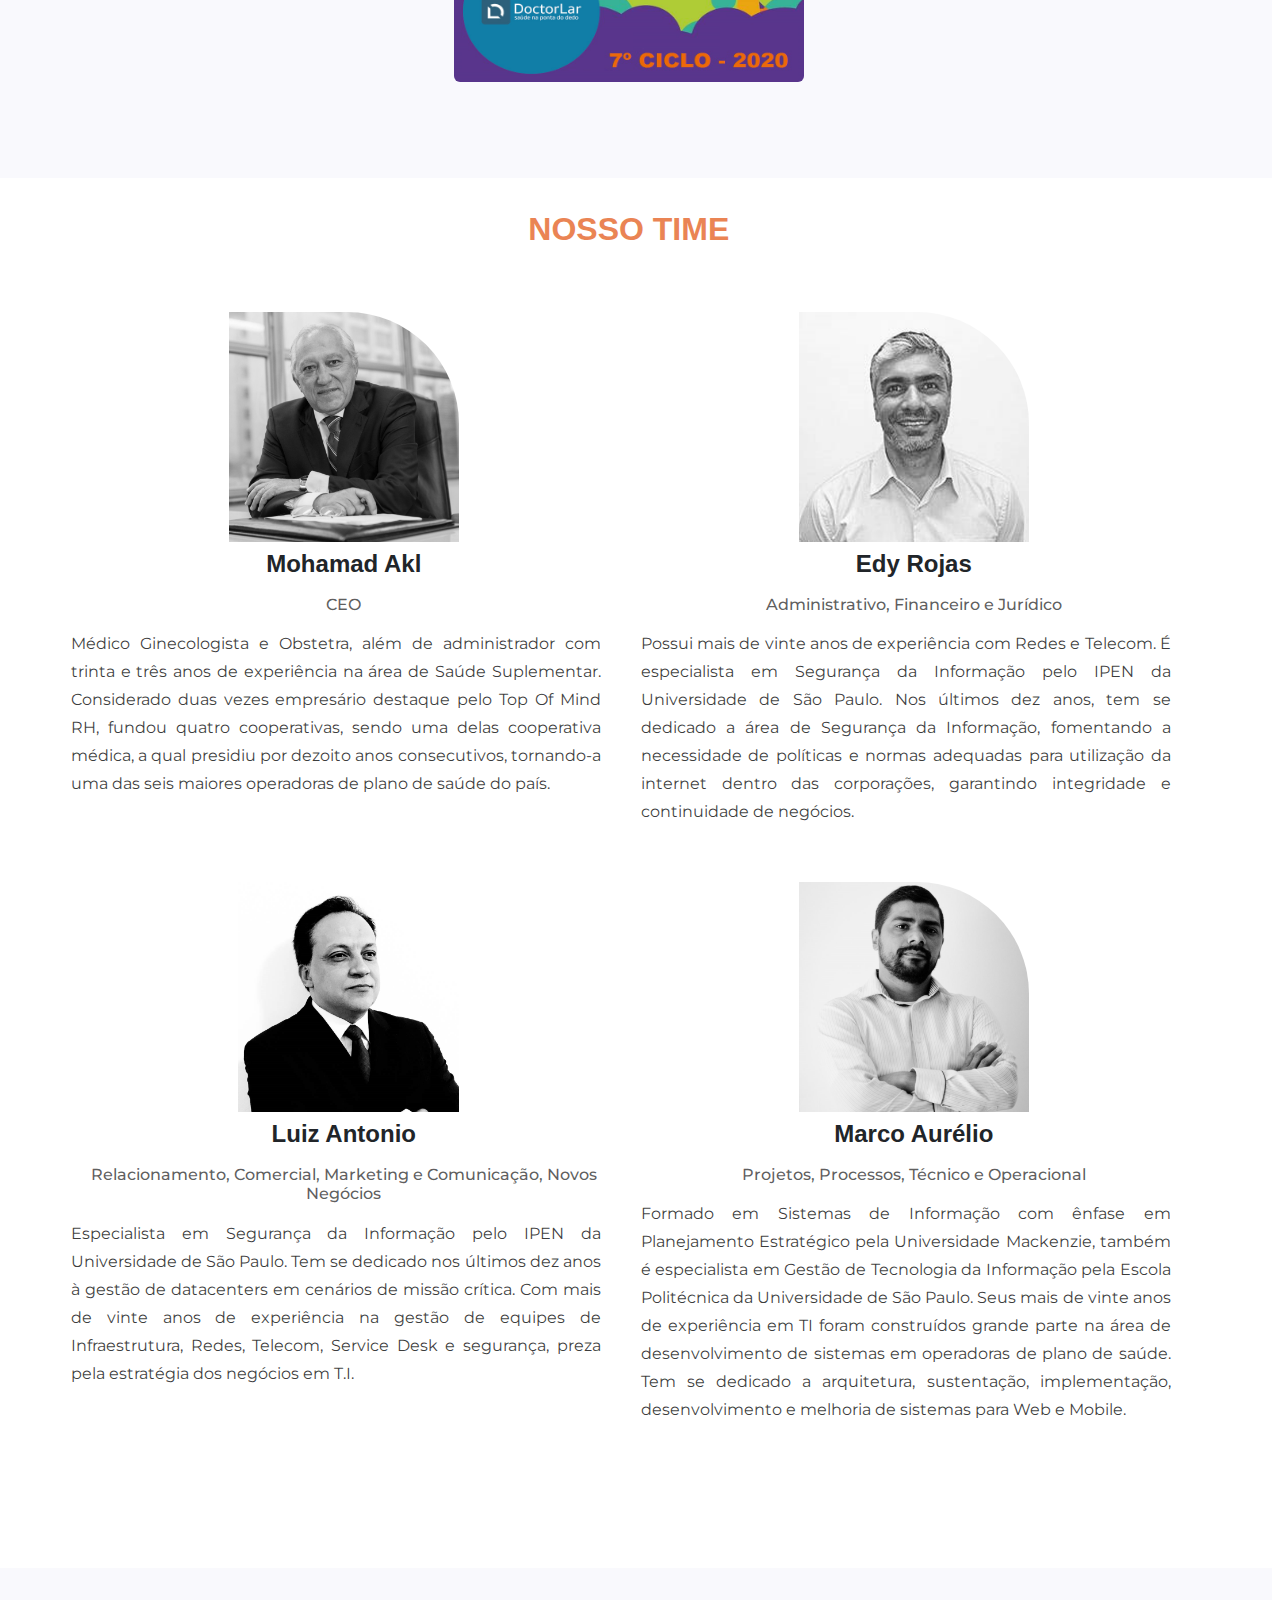
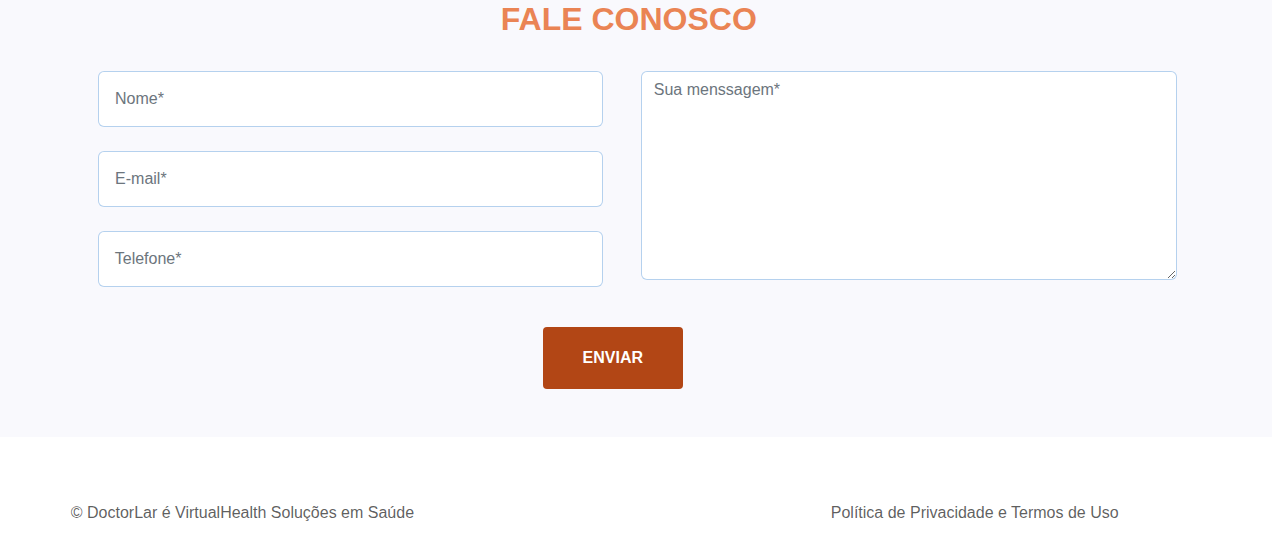
==== commit 3ff8b992: "responsive 0.8" ====
--- a/index.html
+++ b/index.html
@@ -34,7 +34,7 @@
         <button class="navbar-toggler btn btn-primary" type="button" data-bs-toggle="collapse" onclick="click"
           data-bs-target="#navbarNav" aria-controls="navbarNav" aria-expanded="false" aria-label="Toggle navigation">
           <span class="navbar-toggler-icon-disable"></span>
-          <p id="menu">Menu</p>
+          <p id="menu">MENU</p>
         </button>
         <div class="collapse navbar-collapse" id="navbarNav">
           <ul class="navbar-nav">
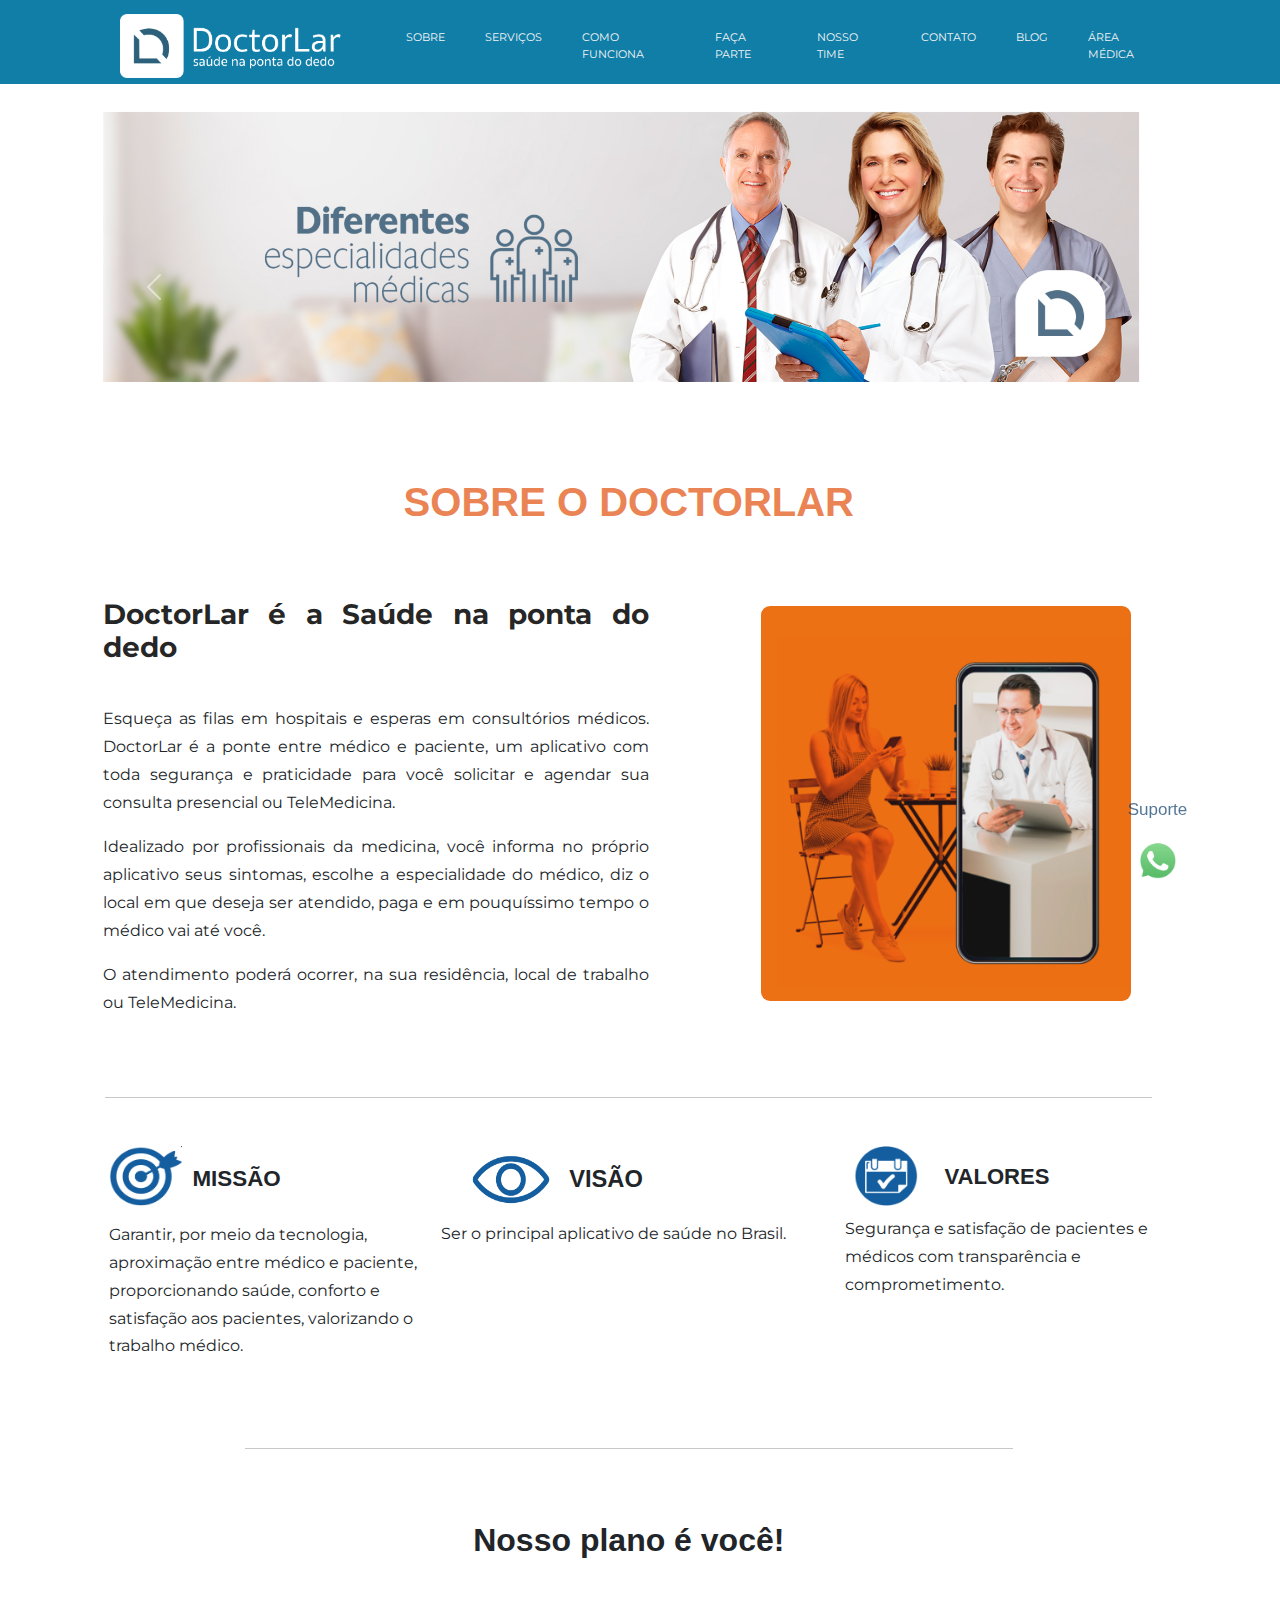
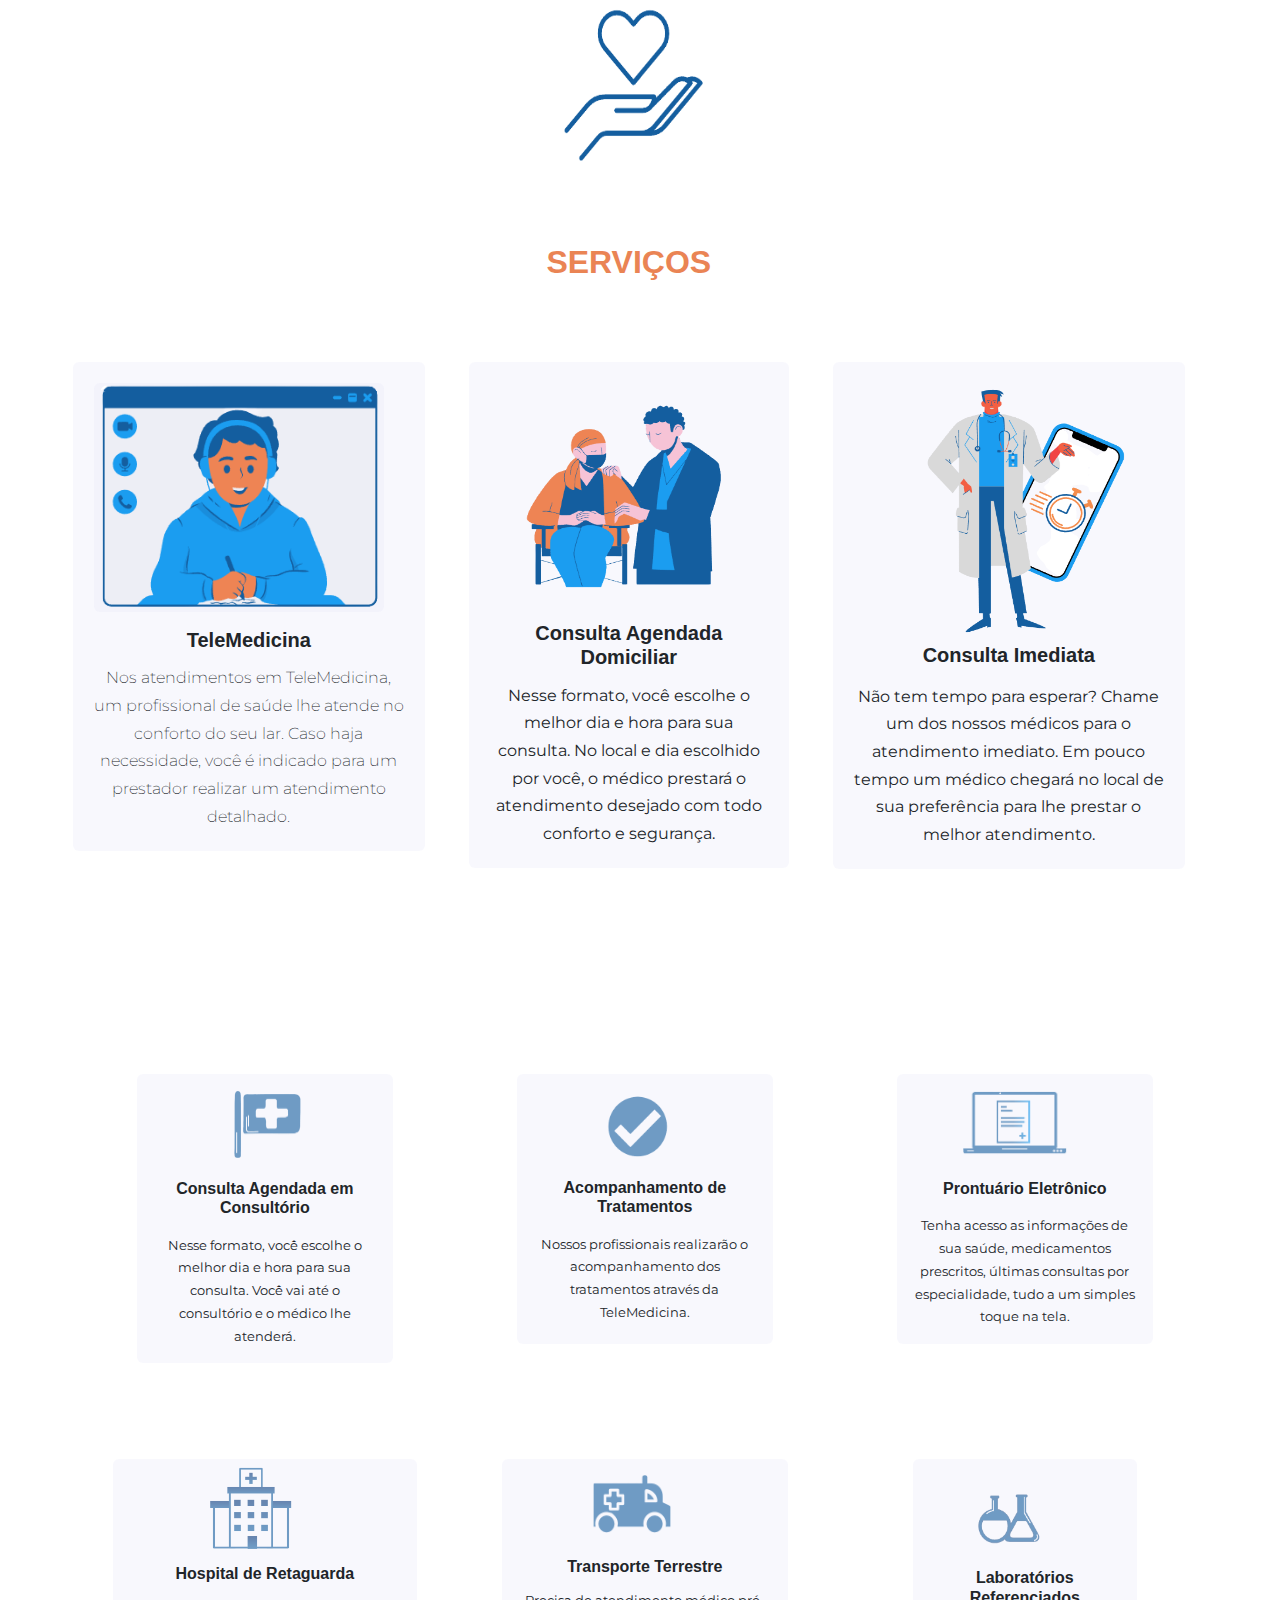
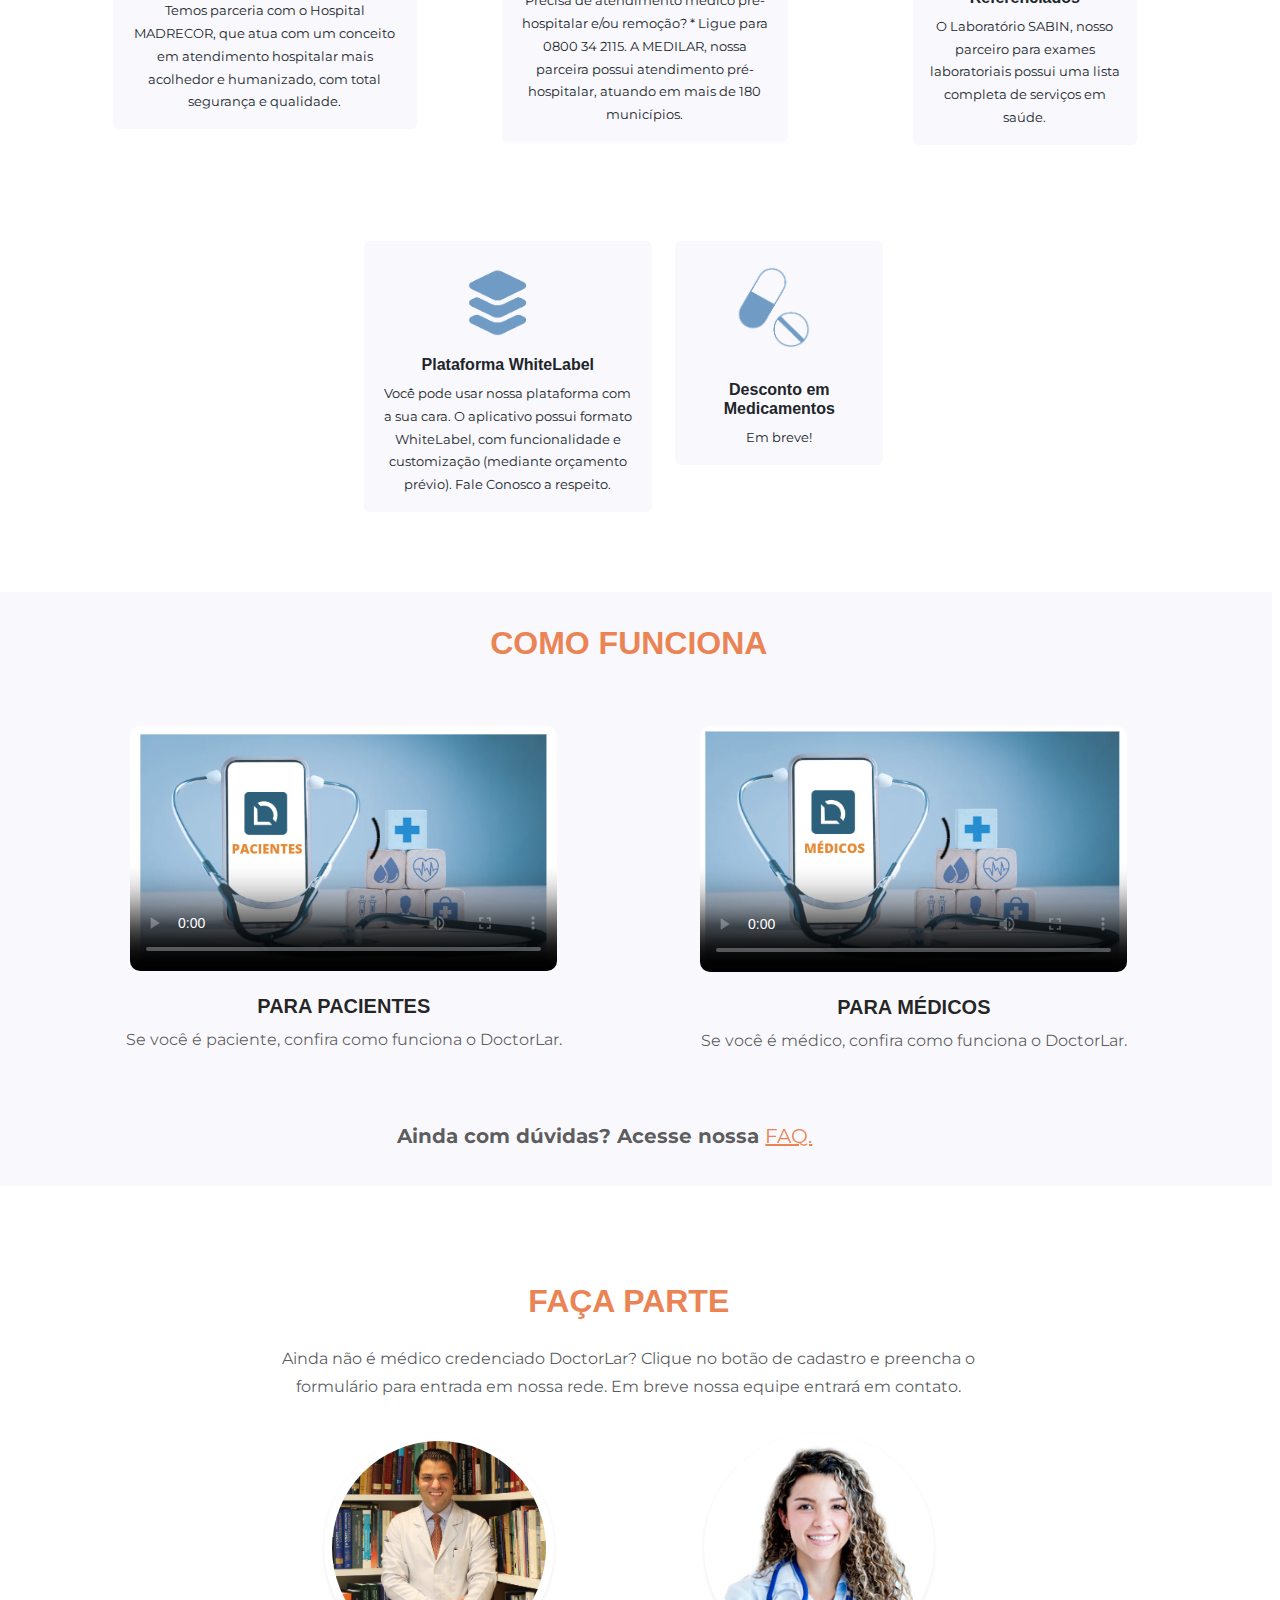
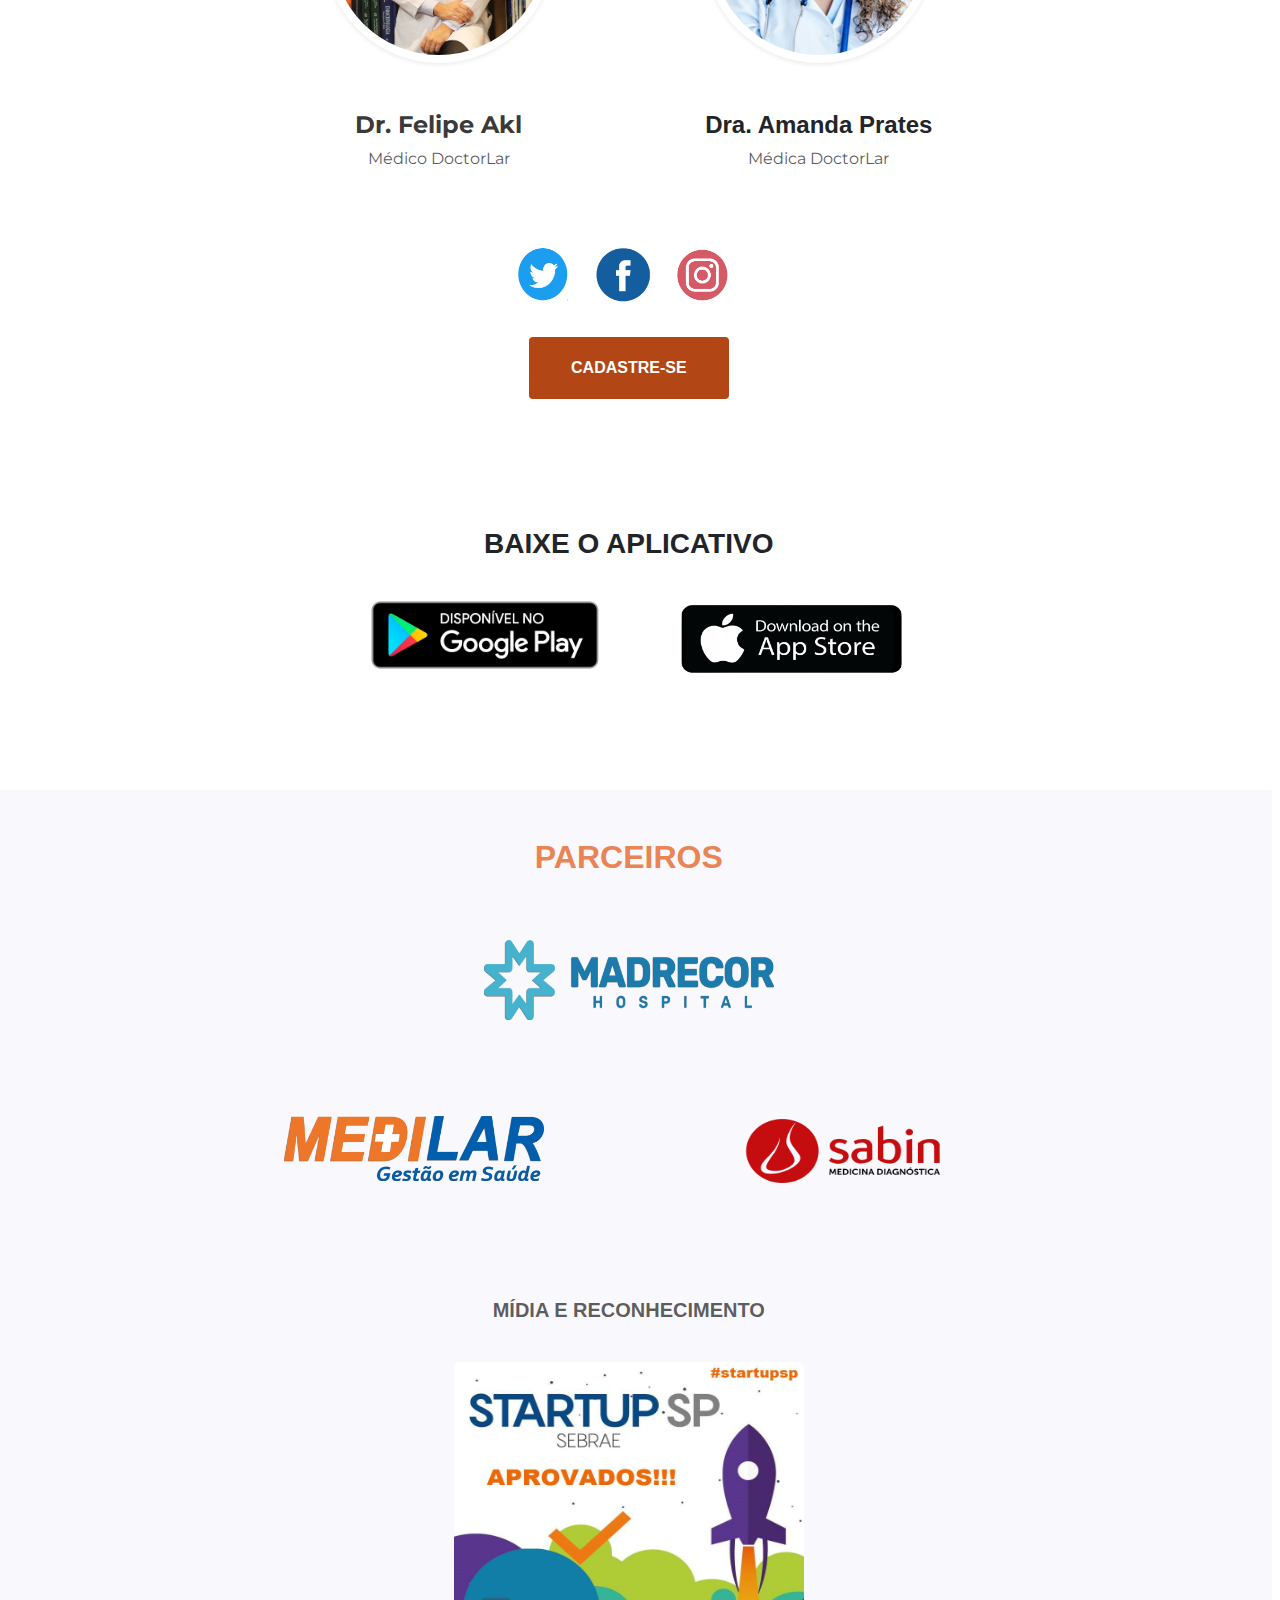
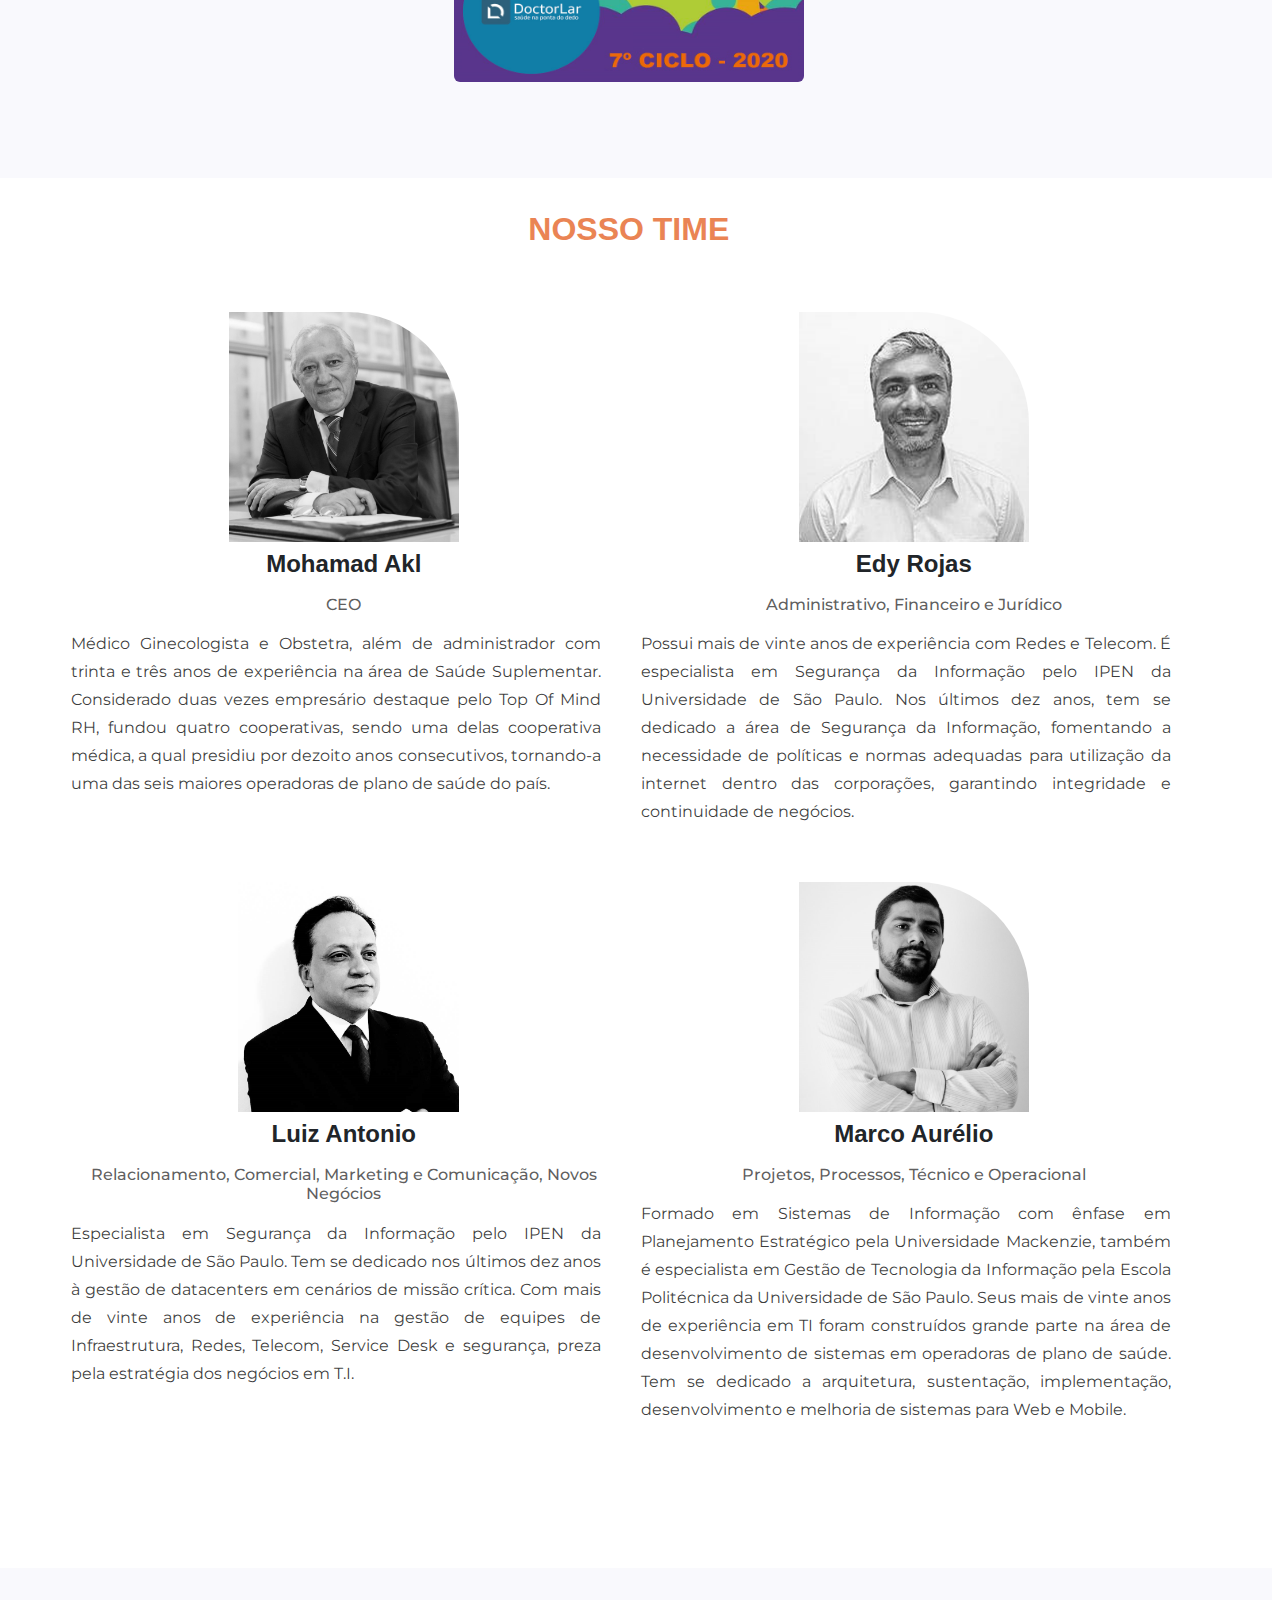
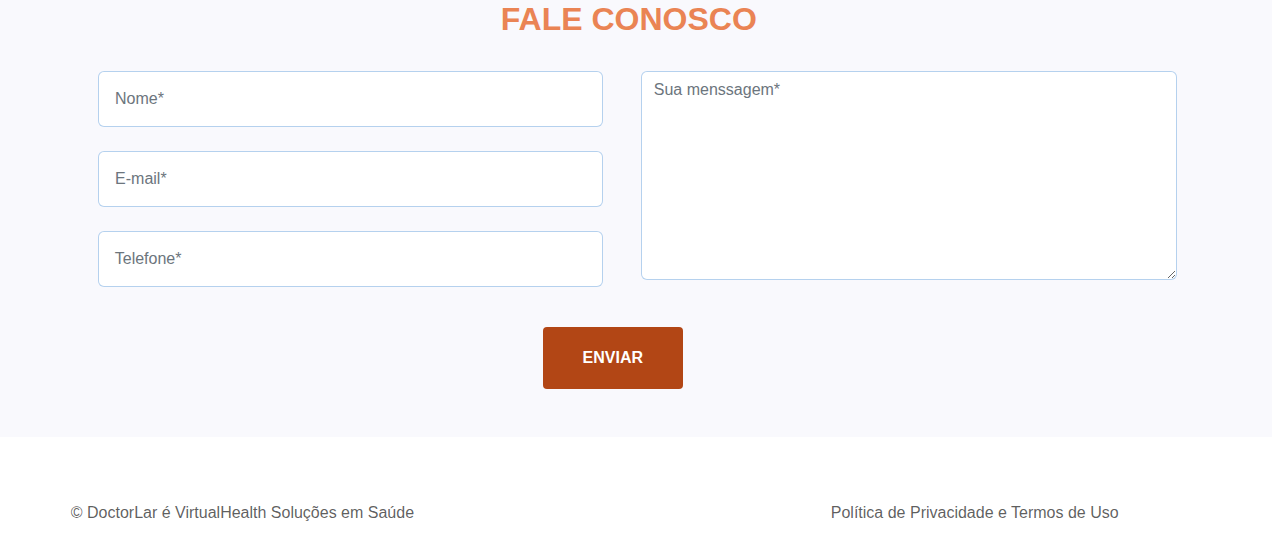
==== commit b2b95b85: "Update index.html" ====
--- a/index.html
+++ b/index.html
@@ -1293,7 +1293,7 @@
           © DoctorLar é VirtualHealth Soluções em Saúde
         </div>
         <div class="col-md-4" id="politica">
-          <a id="a-politica" href="https://www.doctorlar.com.br/politica-termos.html"> Política de Privacidade e Termos
+          <a id="a-politica" href="./politica&termos.html"> Política de Privacidade e Termos
             de
             Uso</a>
         </div>
@@ -1316,4 +1316,4 @@
 
 </body>
 
-</html>+</html>
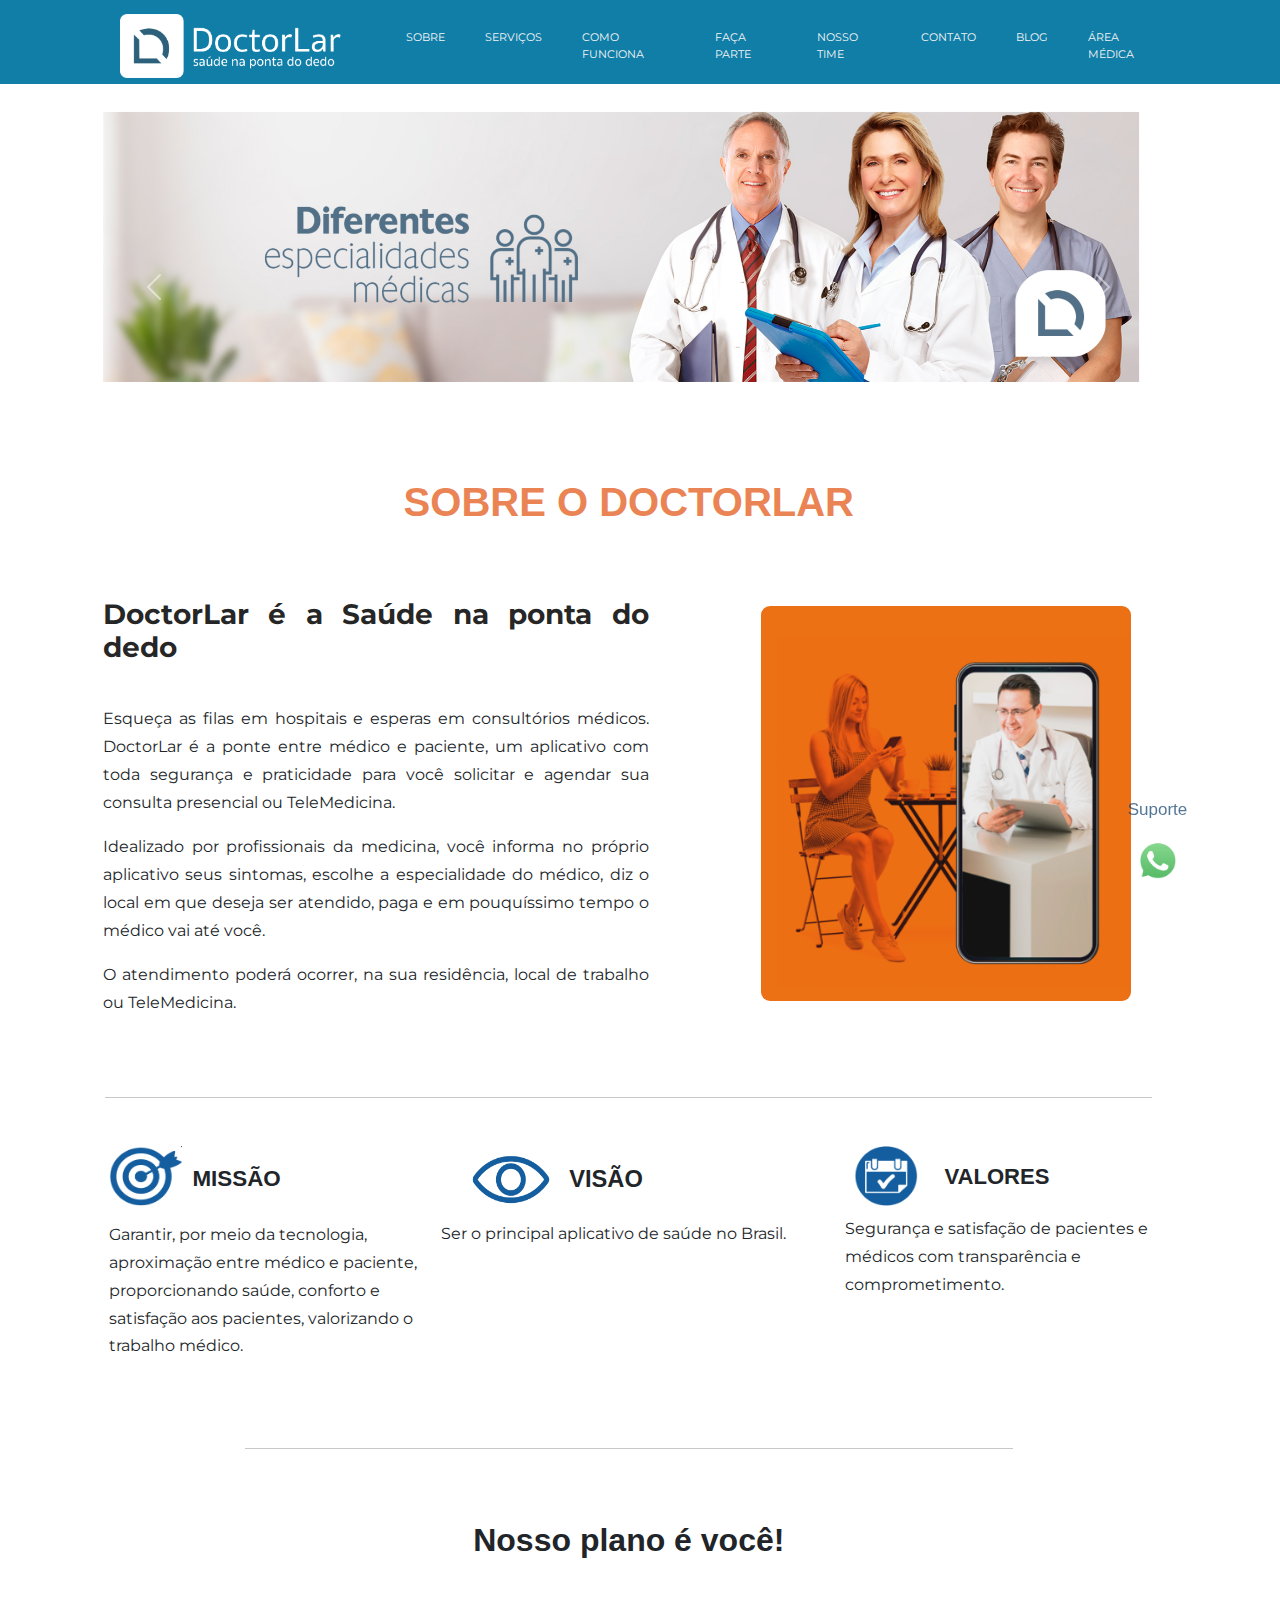
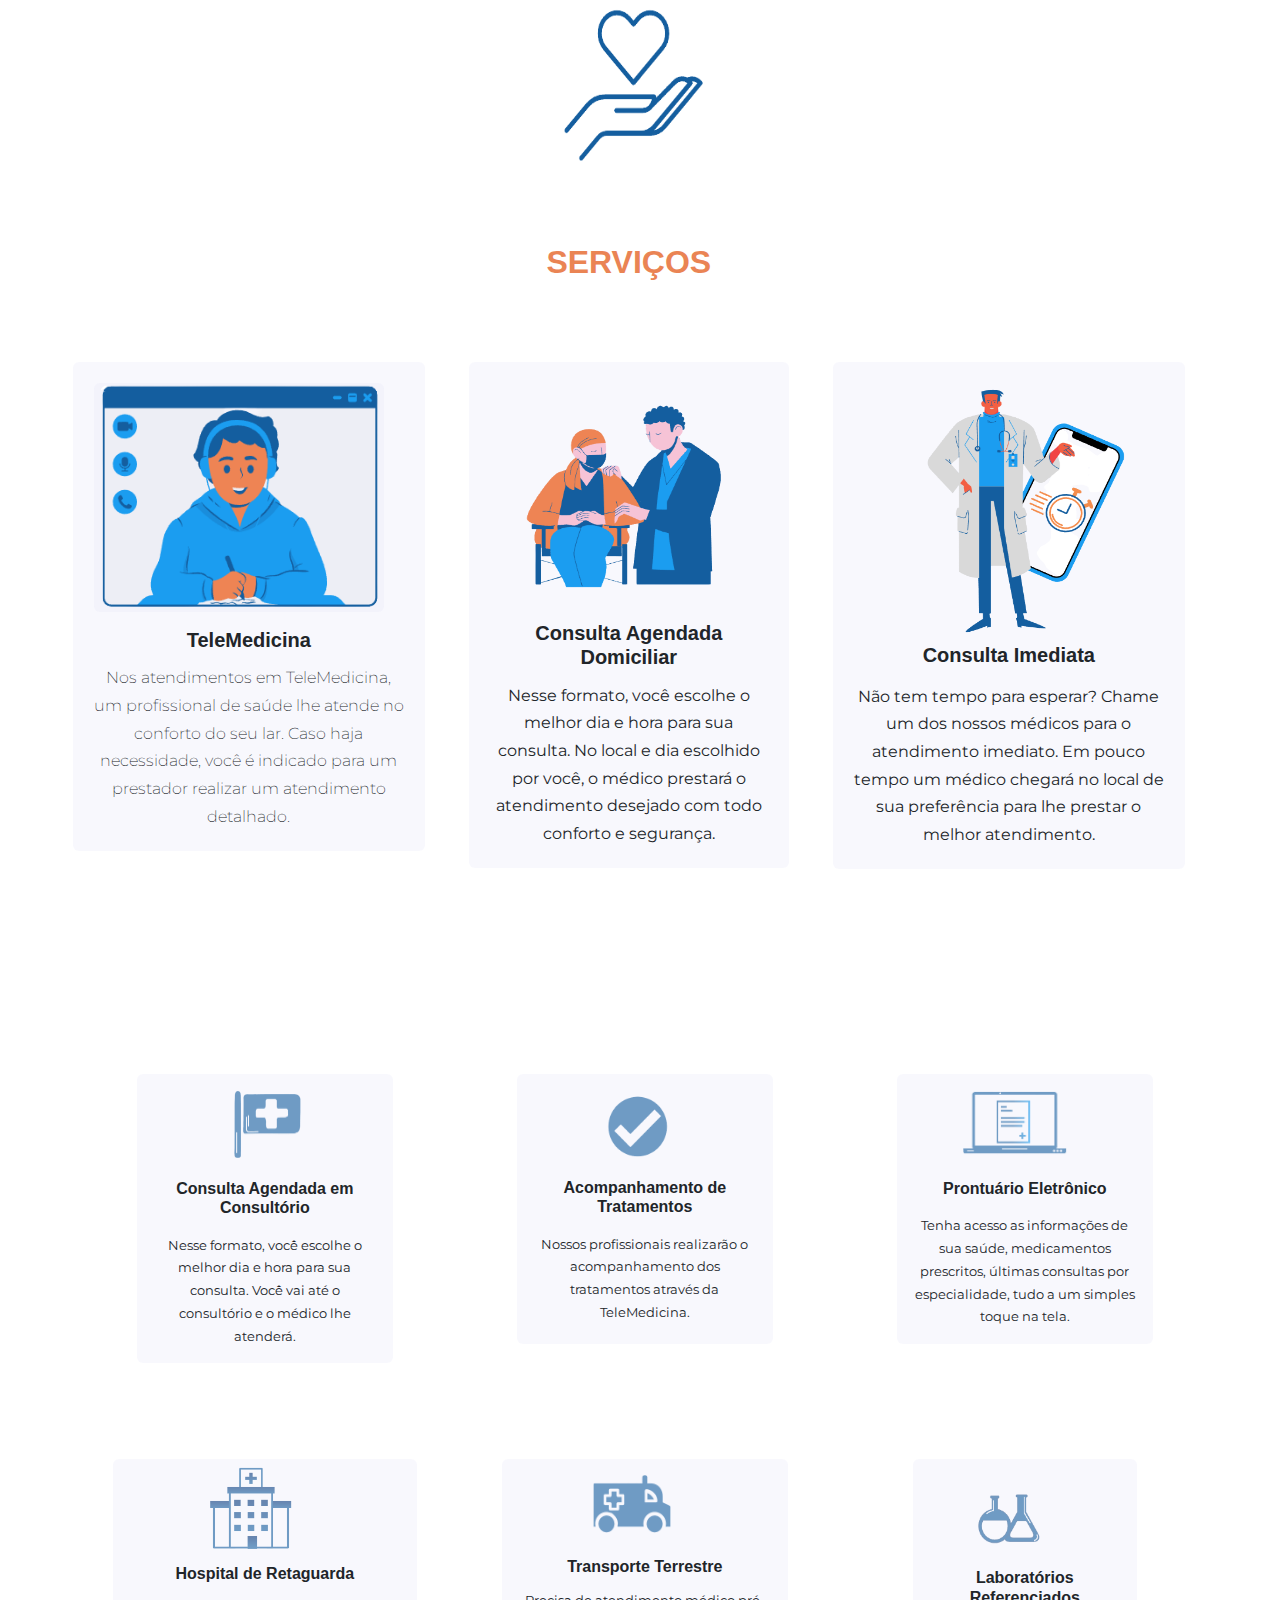
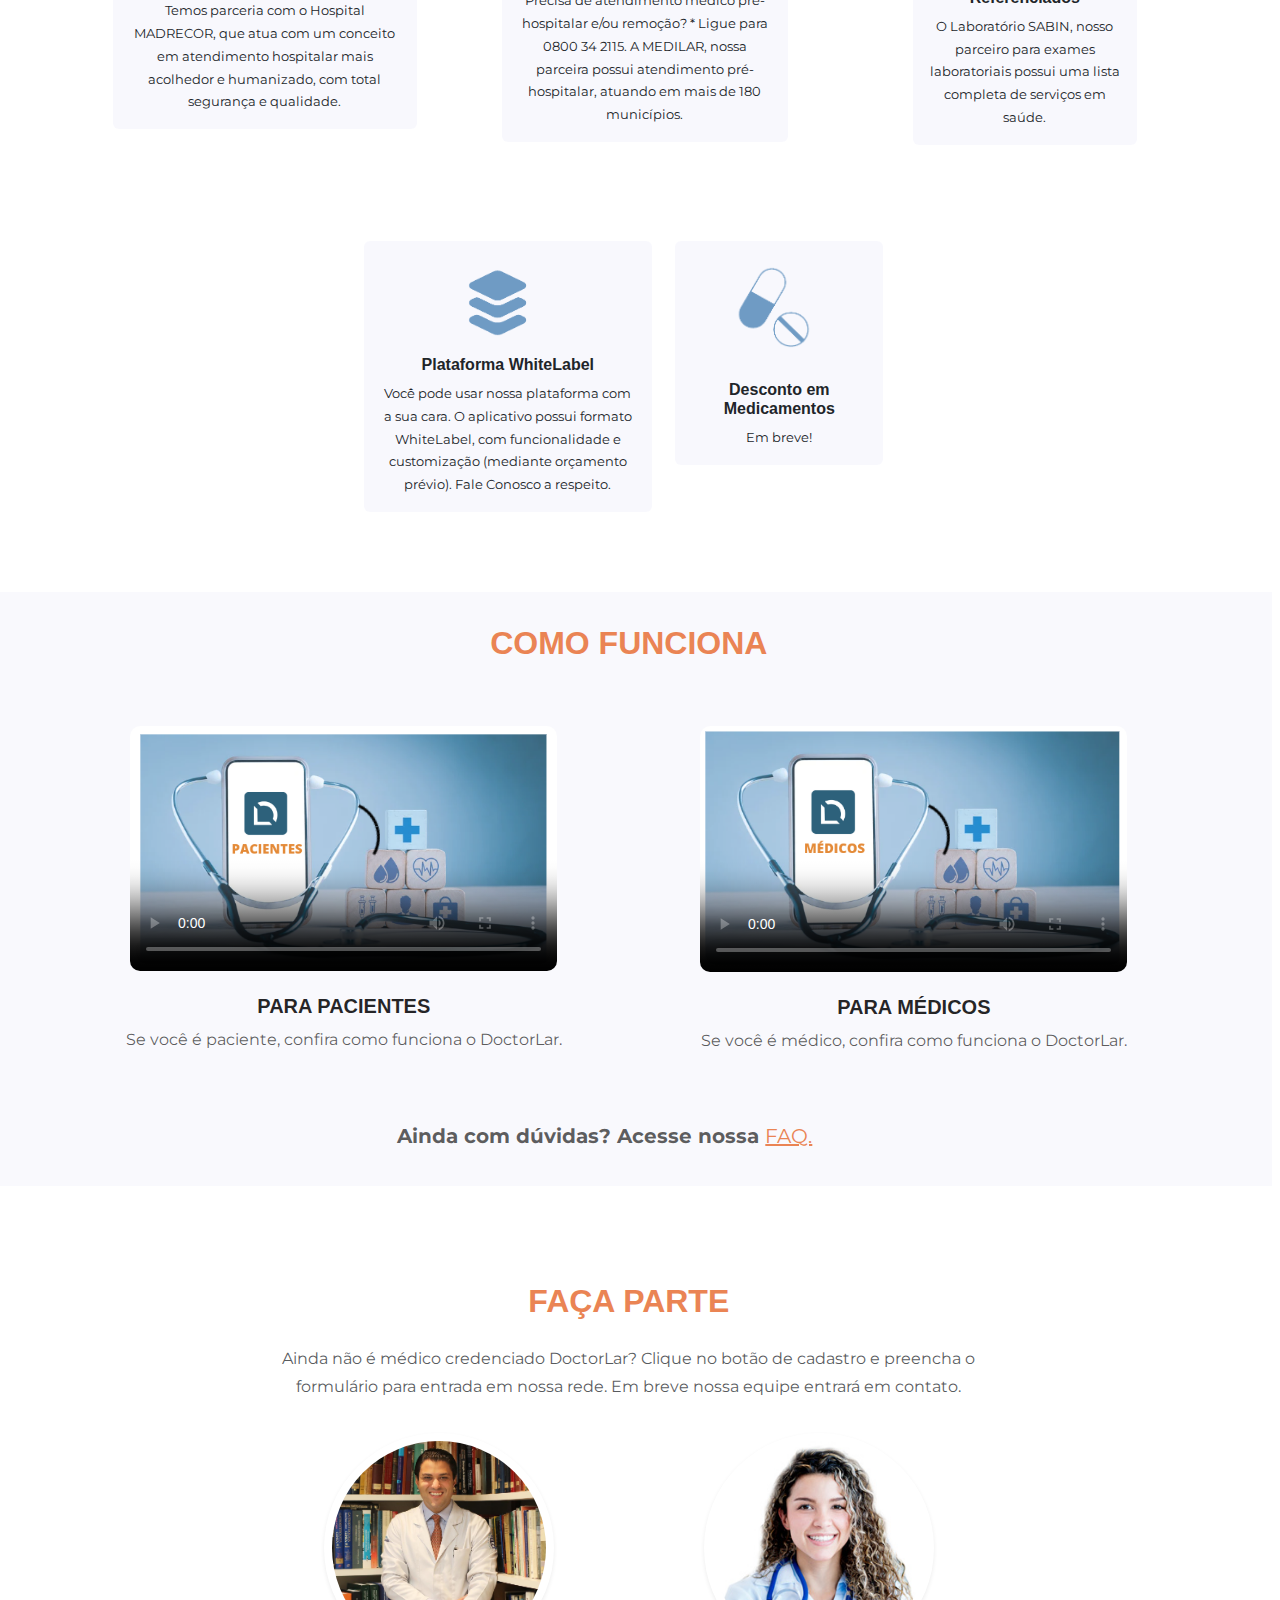
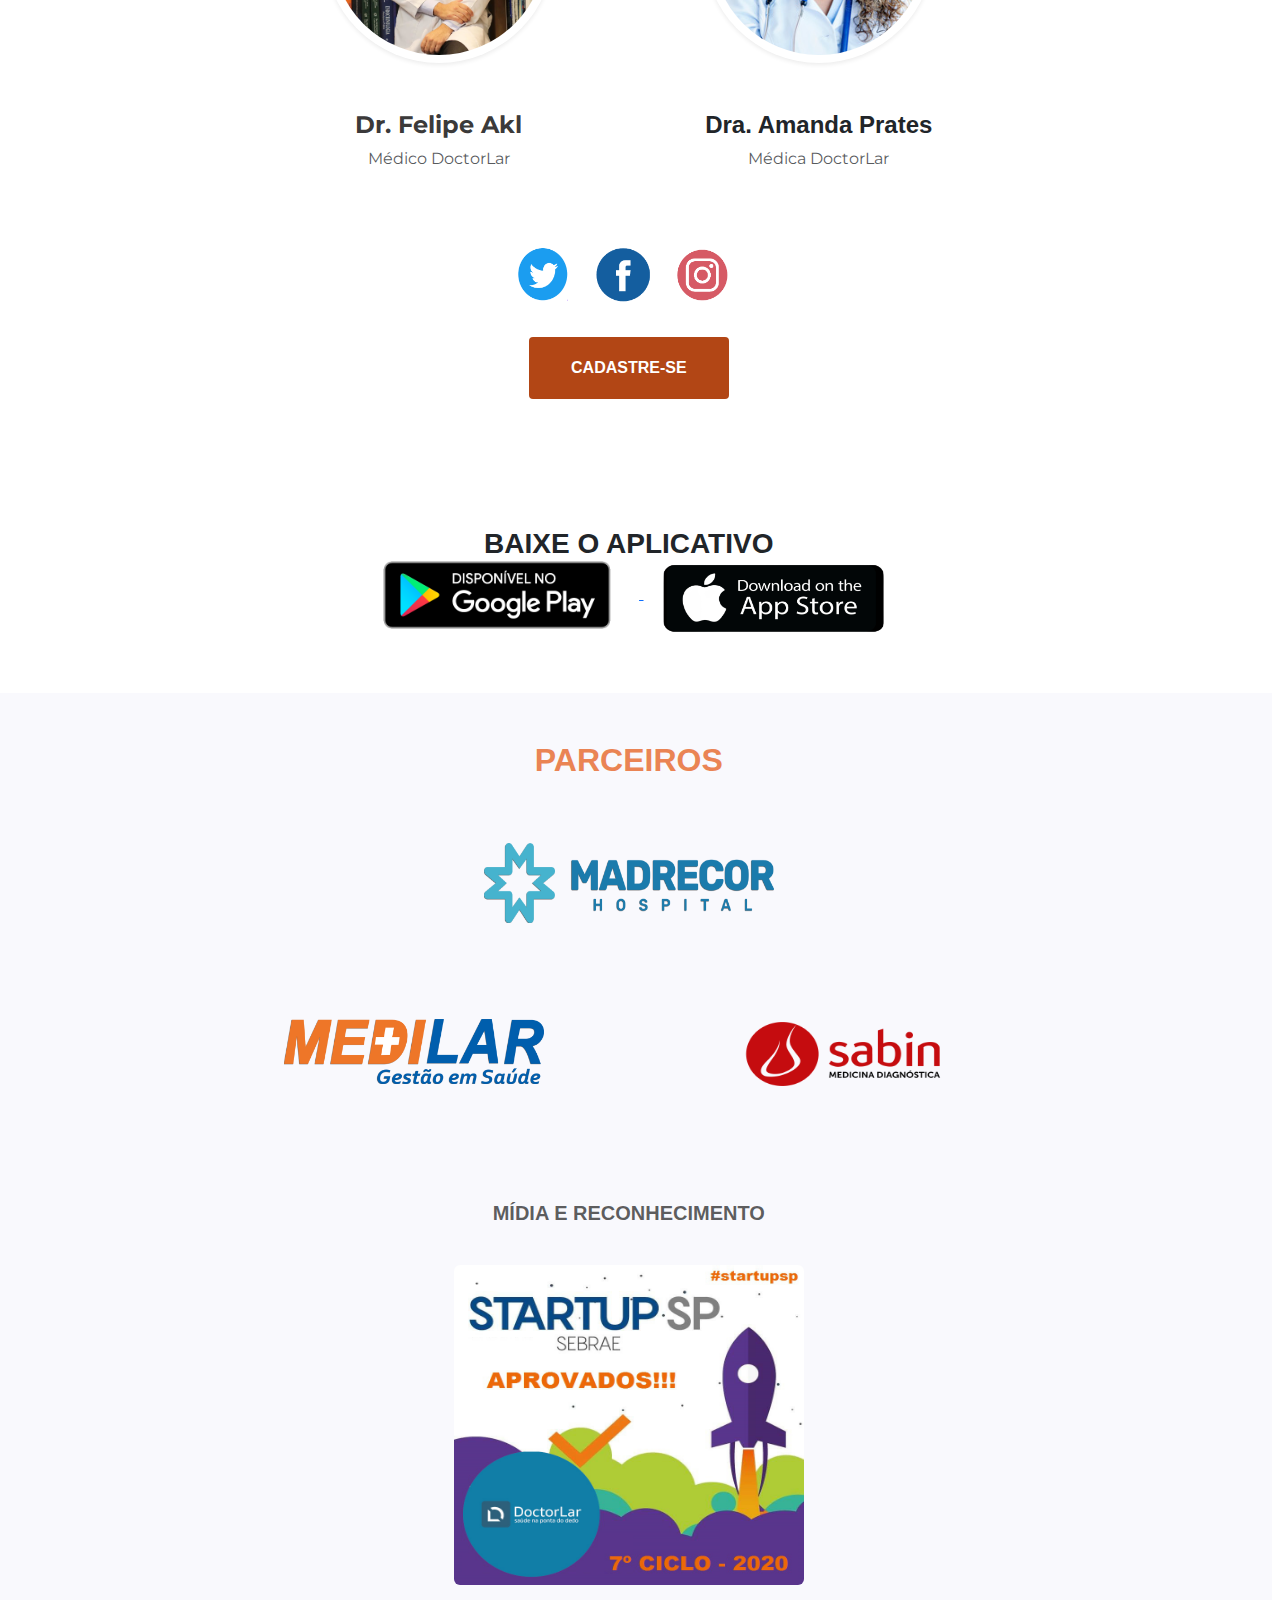
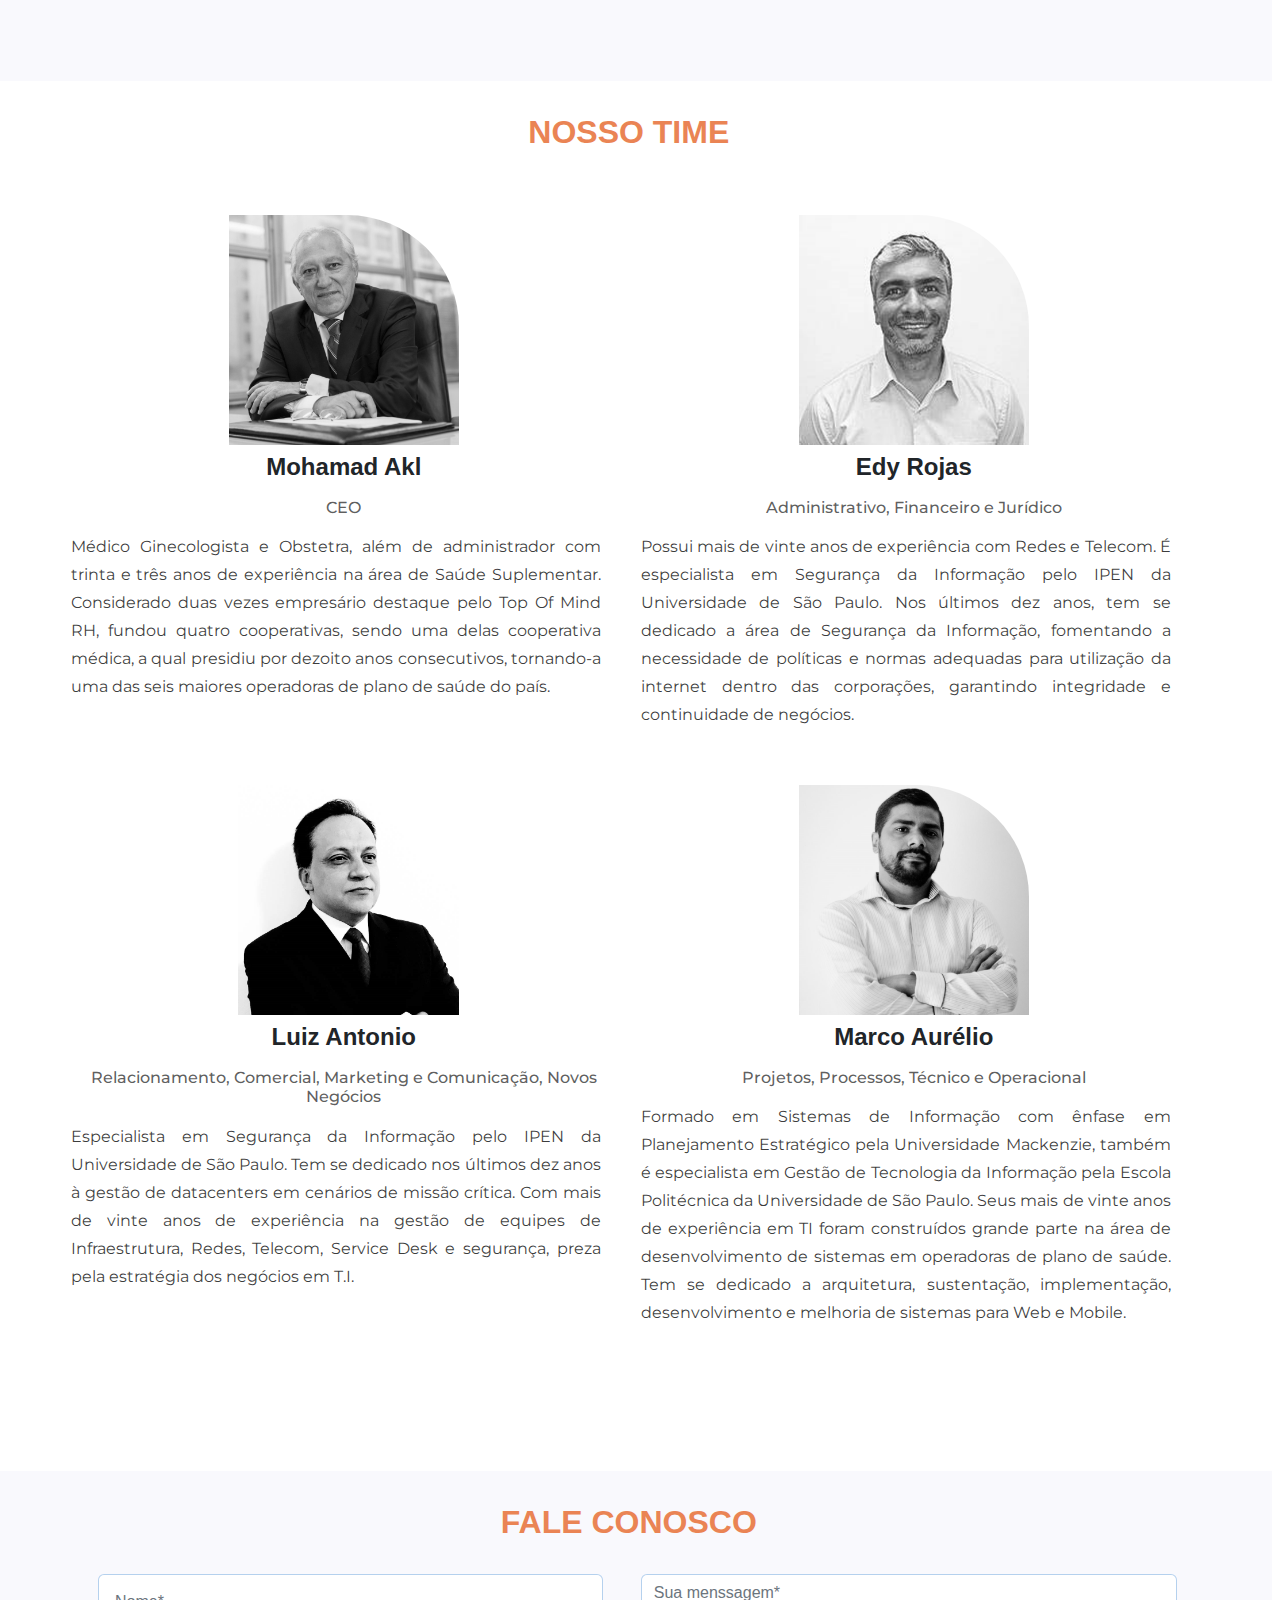
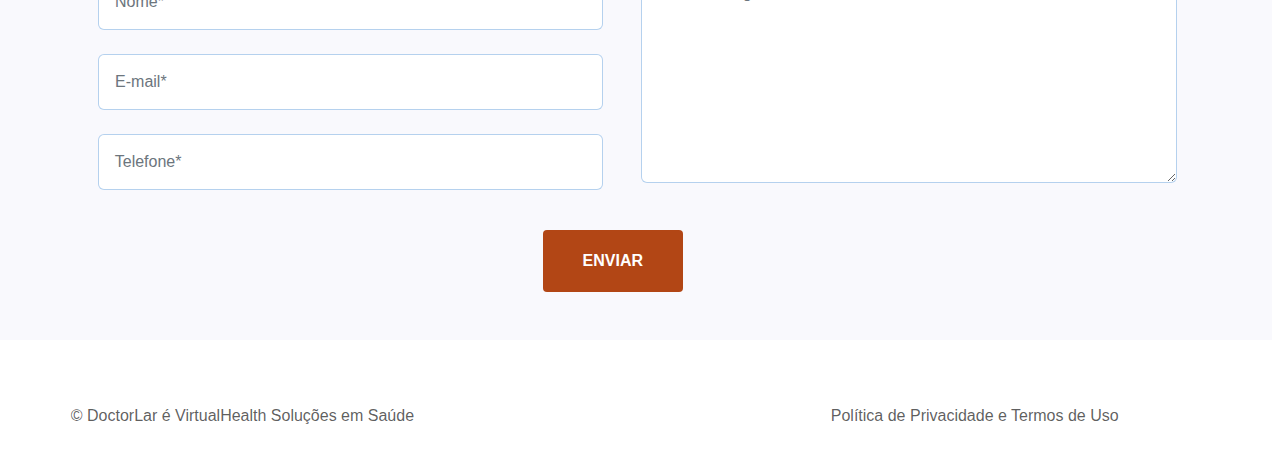
==== commit 052e03bc: "Update index.html" ====
--- a/index.html
+++ b/index.html
@@ -823,10 +823,6 @@
                 </div>
               </div>
 
-
-
-
-
               <div class="row justify-content-center ">
                 <div class="col-md-12">
                   <div class="text-center">
@@ -852,15 +848,12 @@
                               <input type="image" src="assets/redes-sociais/inst.png" id="inst-button-responsive"
                                 height="55" width="55" />
                           </button>
-
                         </li>
-
                       </ul>
                     </div>
                   </div>
 
-
-
+                         <!-- btn cadastre-se-->
                   <div class="row justify-content-center ">
                     <div class="col-md-12 ">
                       <div class="mx-auto text-center">
@@ -885,36 +878,23 @@
                         </div>
                       </div>
 
-
-
-                      <div class="row justify-content-center ">
+                     <div class="row justify-content-center ">
                         <div id="dowload">
                           <div class="col-md-12">
-                            <div class="text-center">
-
-
-                              <ul class="list-inline social-buttons">
-
-                                <li class="list-inline-item mx-auto p-4 mb-6" id="li-button-play">
-
-                                  <button type="button" id="play-buton"> <a
-                                      href="https://apps.apple.com/br/app/doctorlar/id1450962978"> </a>
-                                    <input type="image" src="assets/dowloads/play.png" height="100" width="260" />
-                                  </button>
-                                </li>
-
-                                <li class="list-inline-item mx-auto p-2 m-4 " id="li-button-apple">
-                                  <button type="button" id="apple-button"> <a
-                                      href="https://play.google.com/store/apps/details?id=br.com.virtualhealth.doctorlar&hl=pt_BR"></a>
-                                    <input type="image" src="assets//dowloads/apple.png" height="85" width="235" />
-                                  </button>
-                                </li>
-                              </ul>
+                            <div class="text-center">  
+
+                                    <a href="https://apps.apple.com/br/app/doctorlar/id1450962978">
+                                    <img type="image" src="assets/dowloads/play.png" height="100" width="260" hspace="12" />
+                                    </a>
+          
+                                    <a href="https://play.google.com/store/apps/details?id=br.com.virtualhealth.doctorlar&hl=pt_BR">
+                                    <img type="image" src="assets//dowloads/apple.png" height="84" width="235"  hspace="12"  />
+                                    </a>
                             </div>
                           </div>
                         </div>
 
-                        <!-- final section faca parte-->
+            <!-- final section faca parte-->
   </section>
 
 
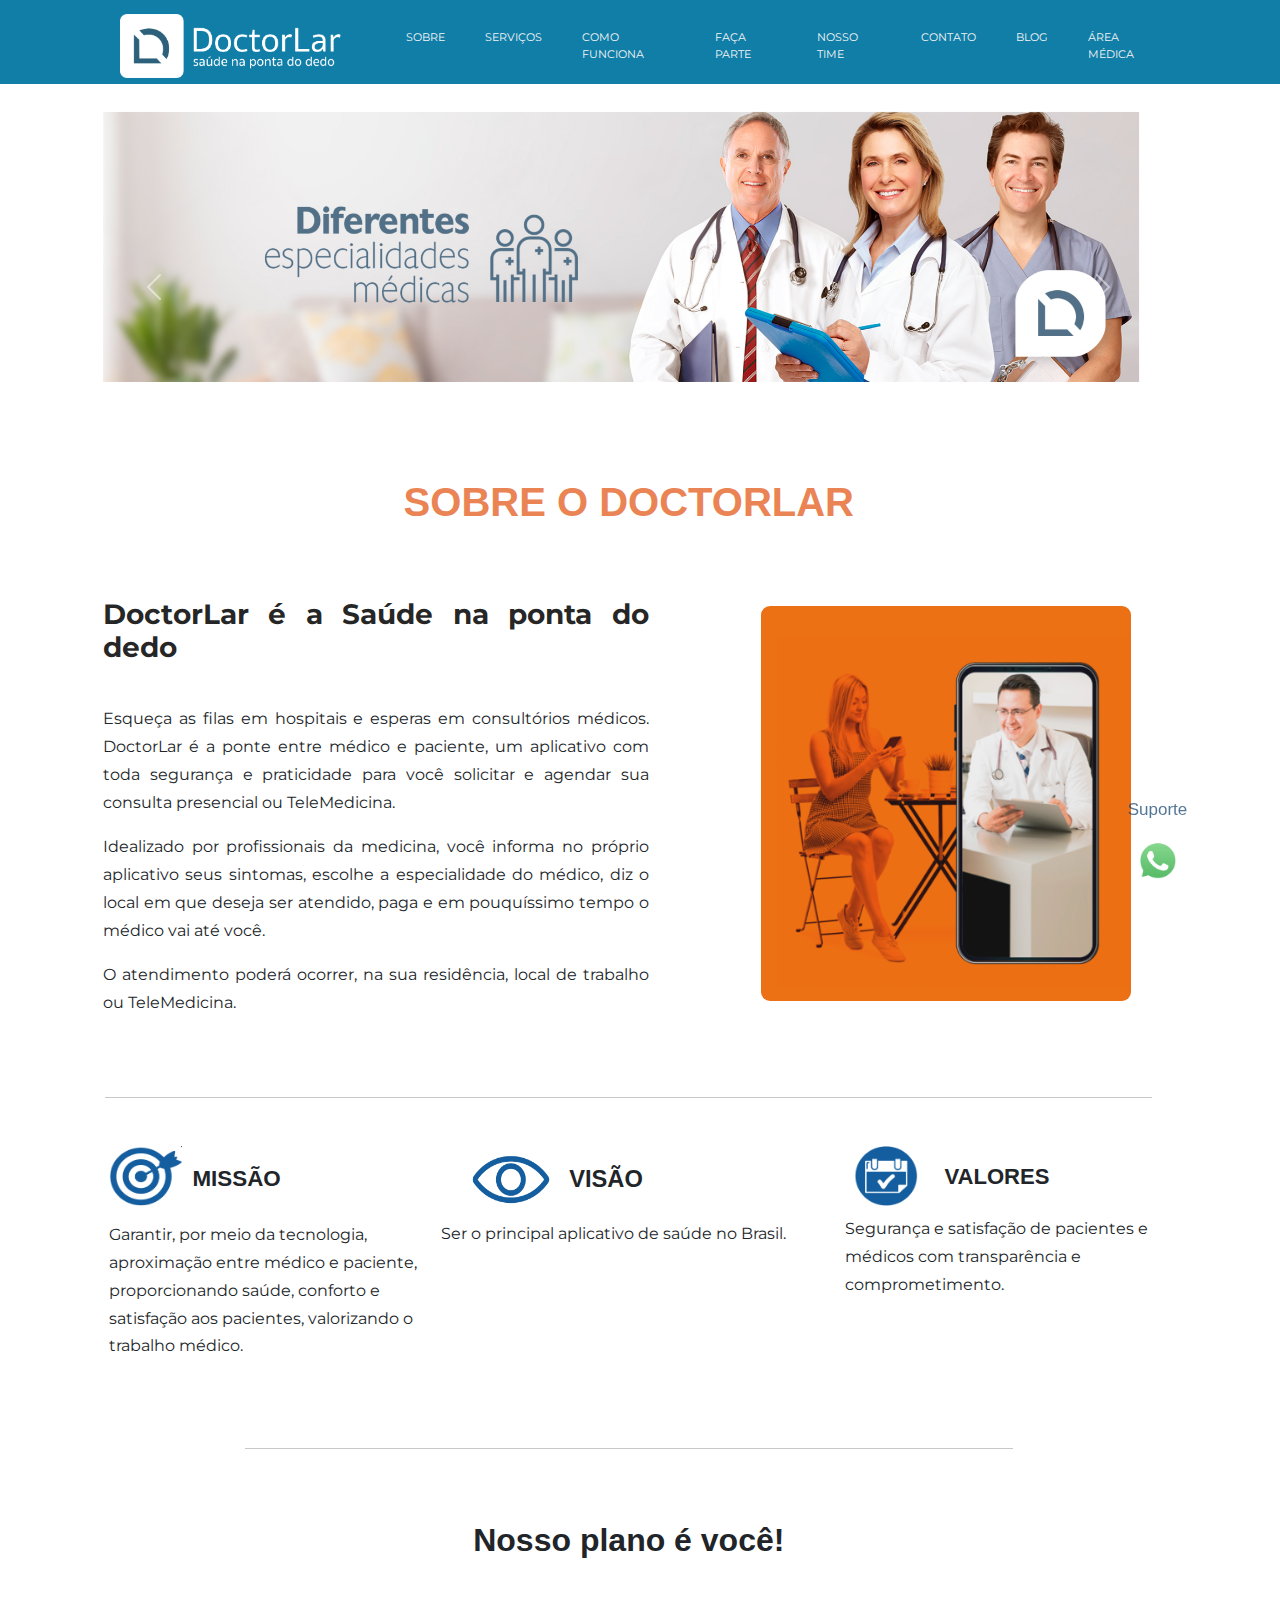
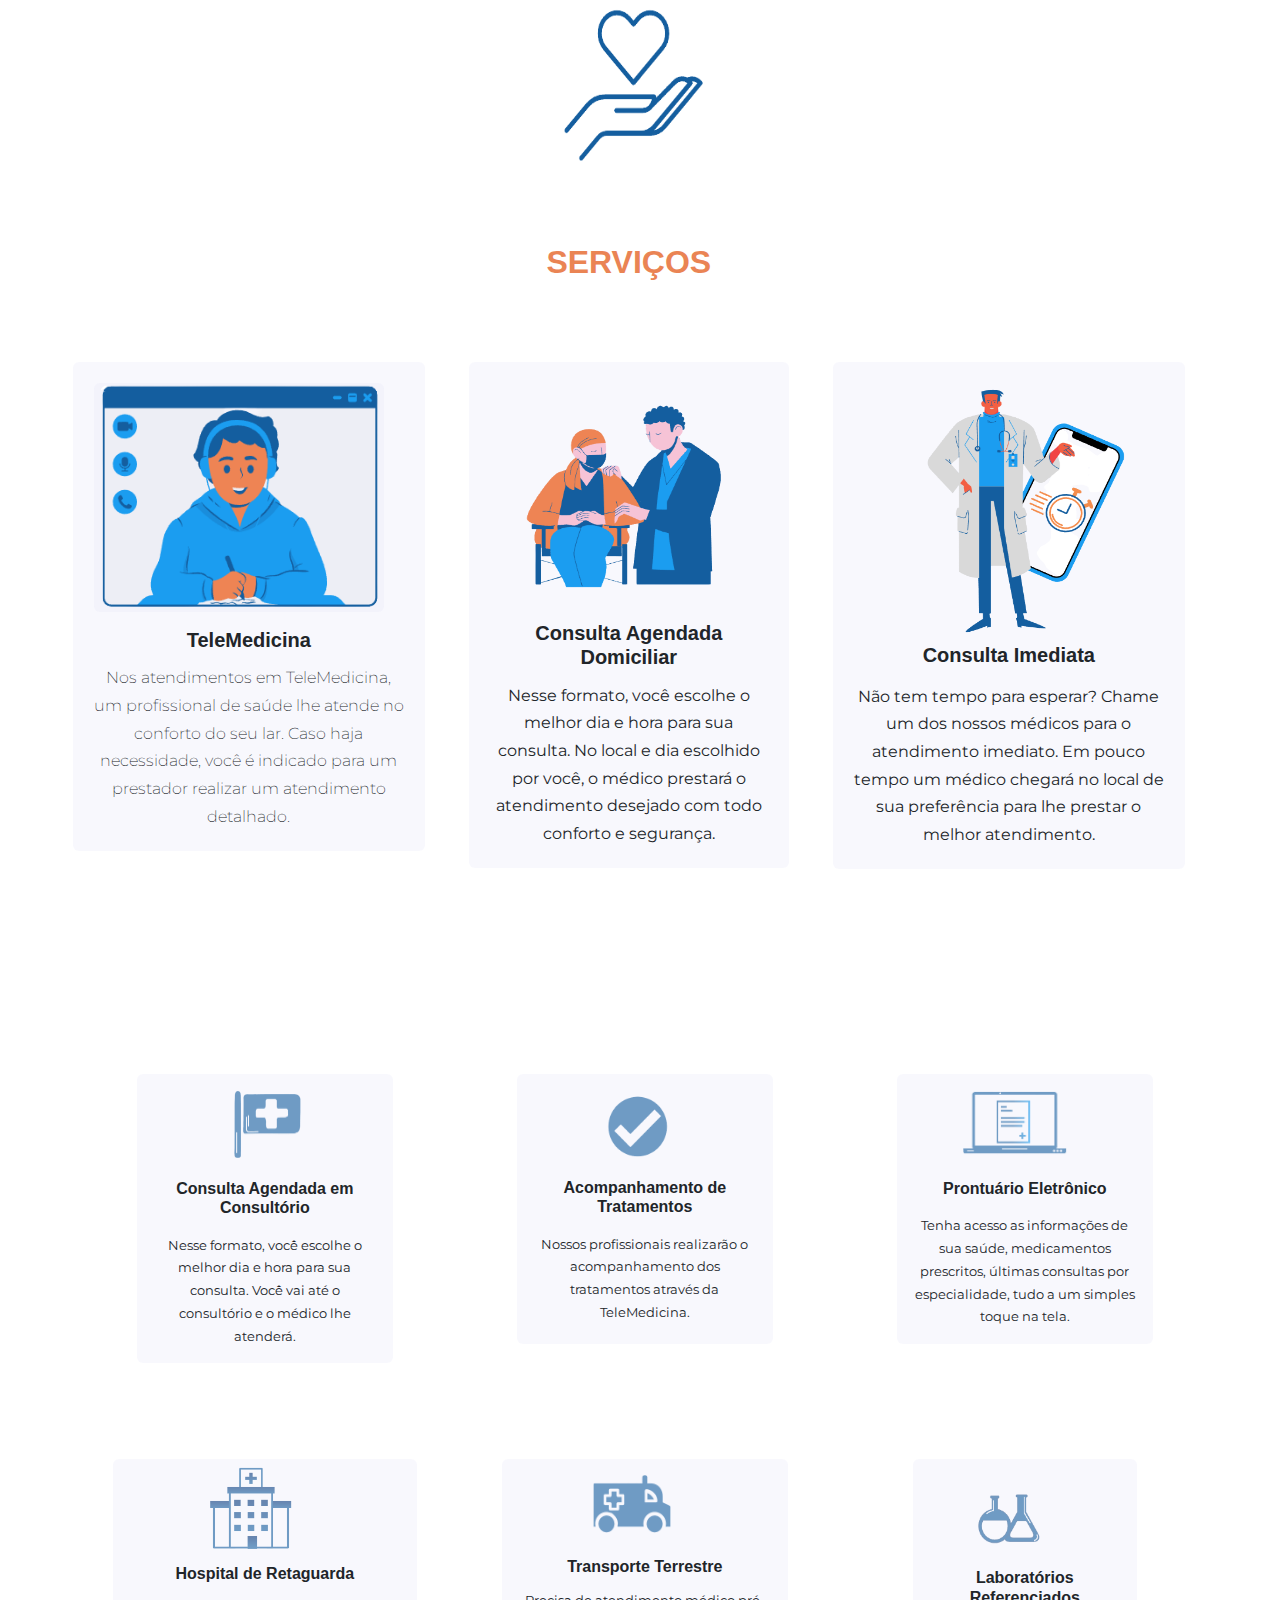
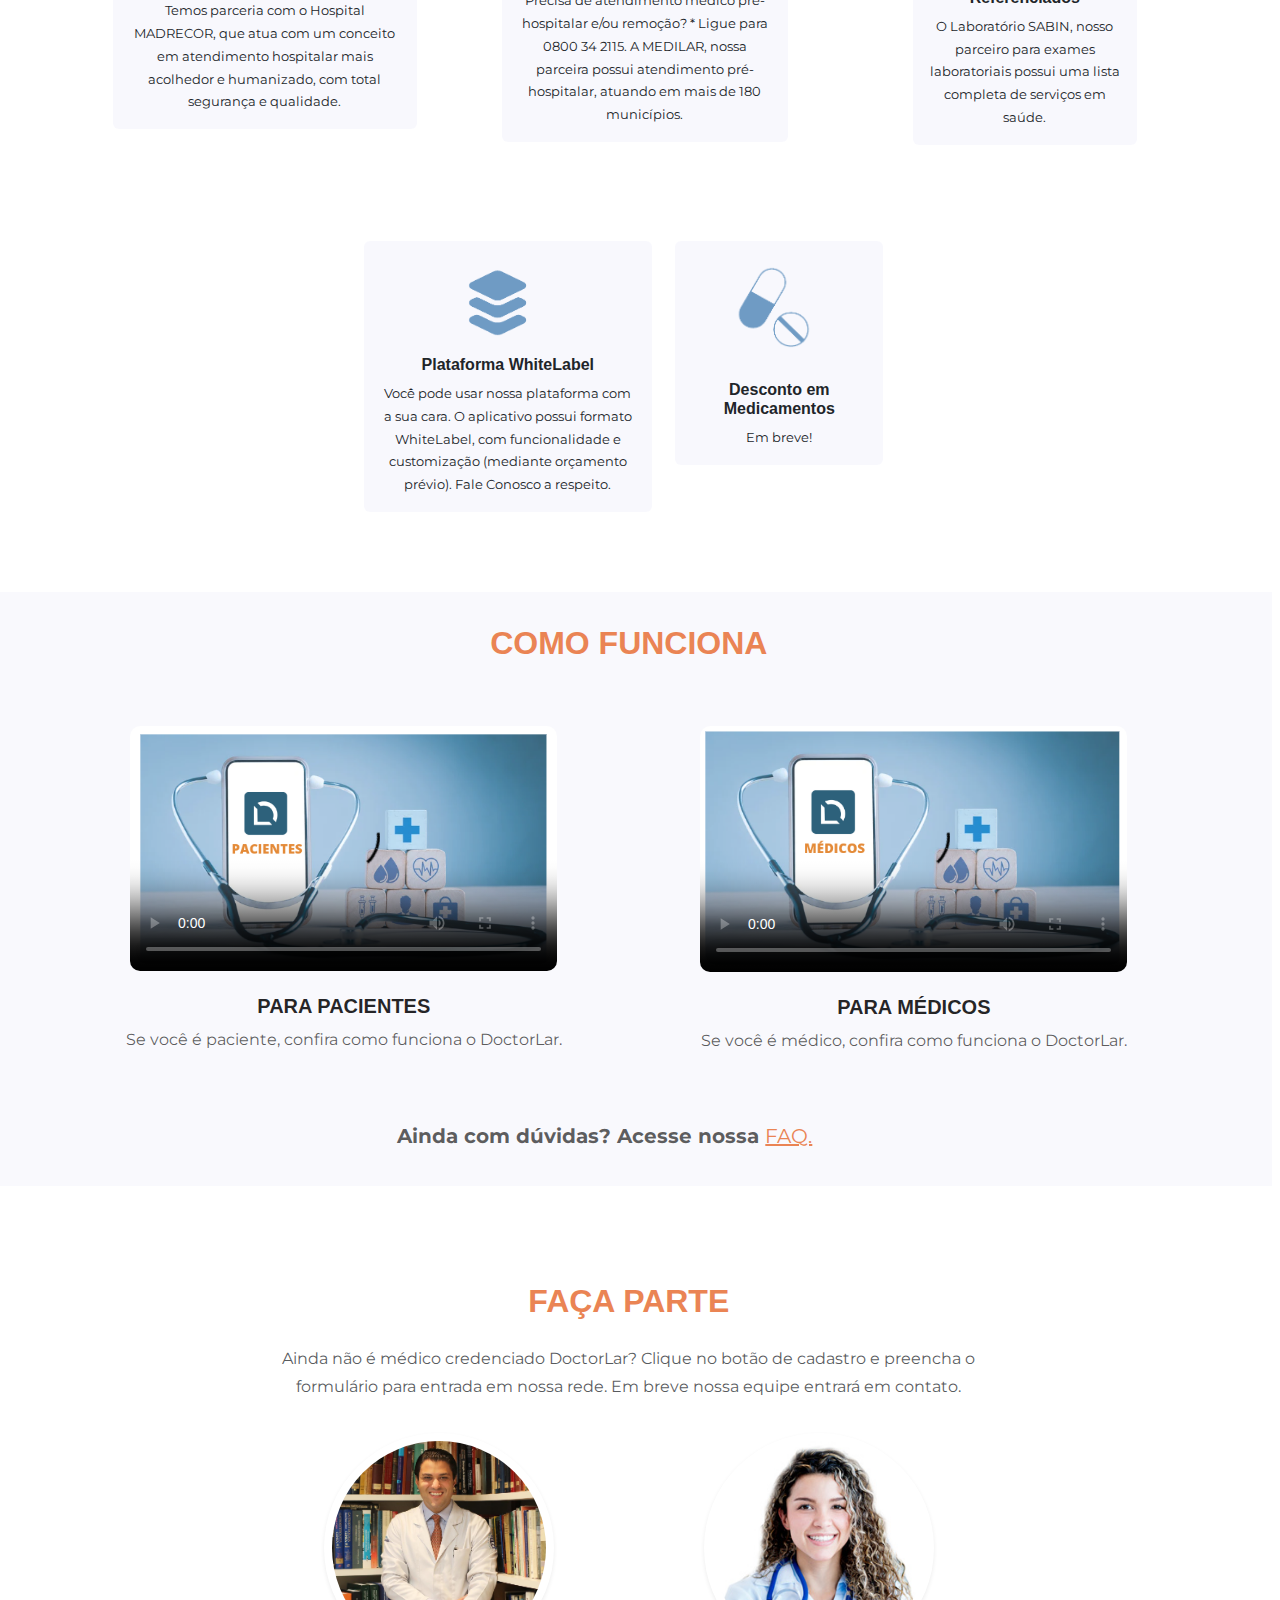
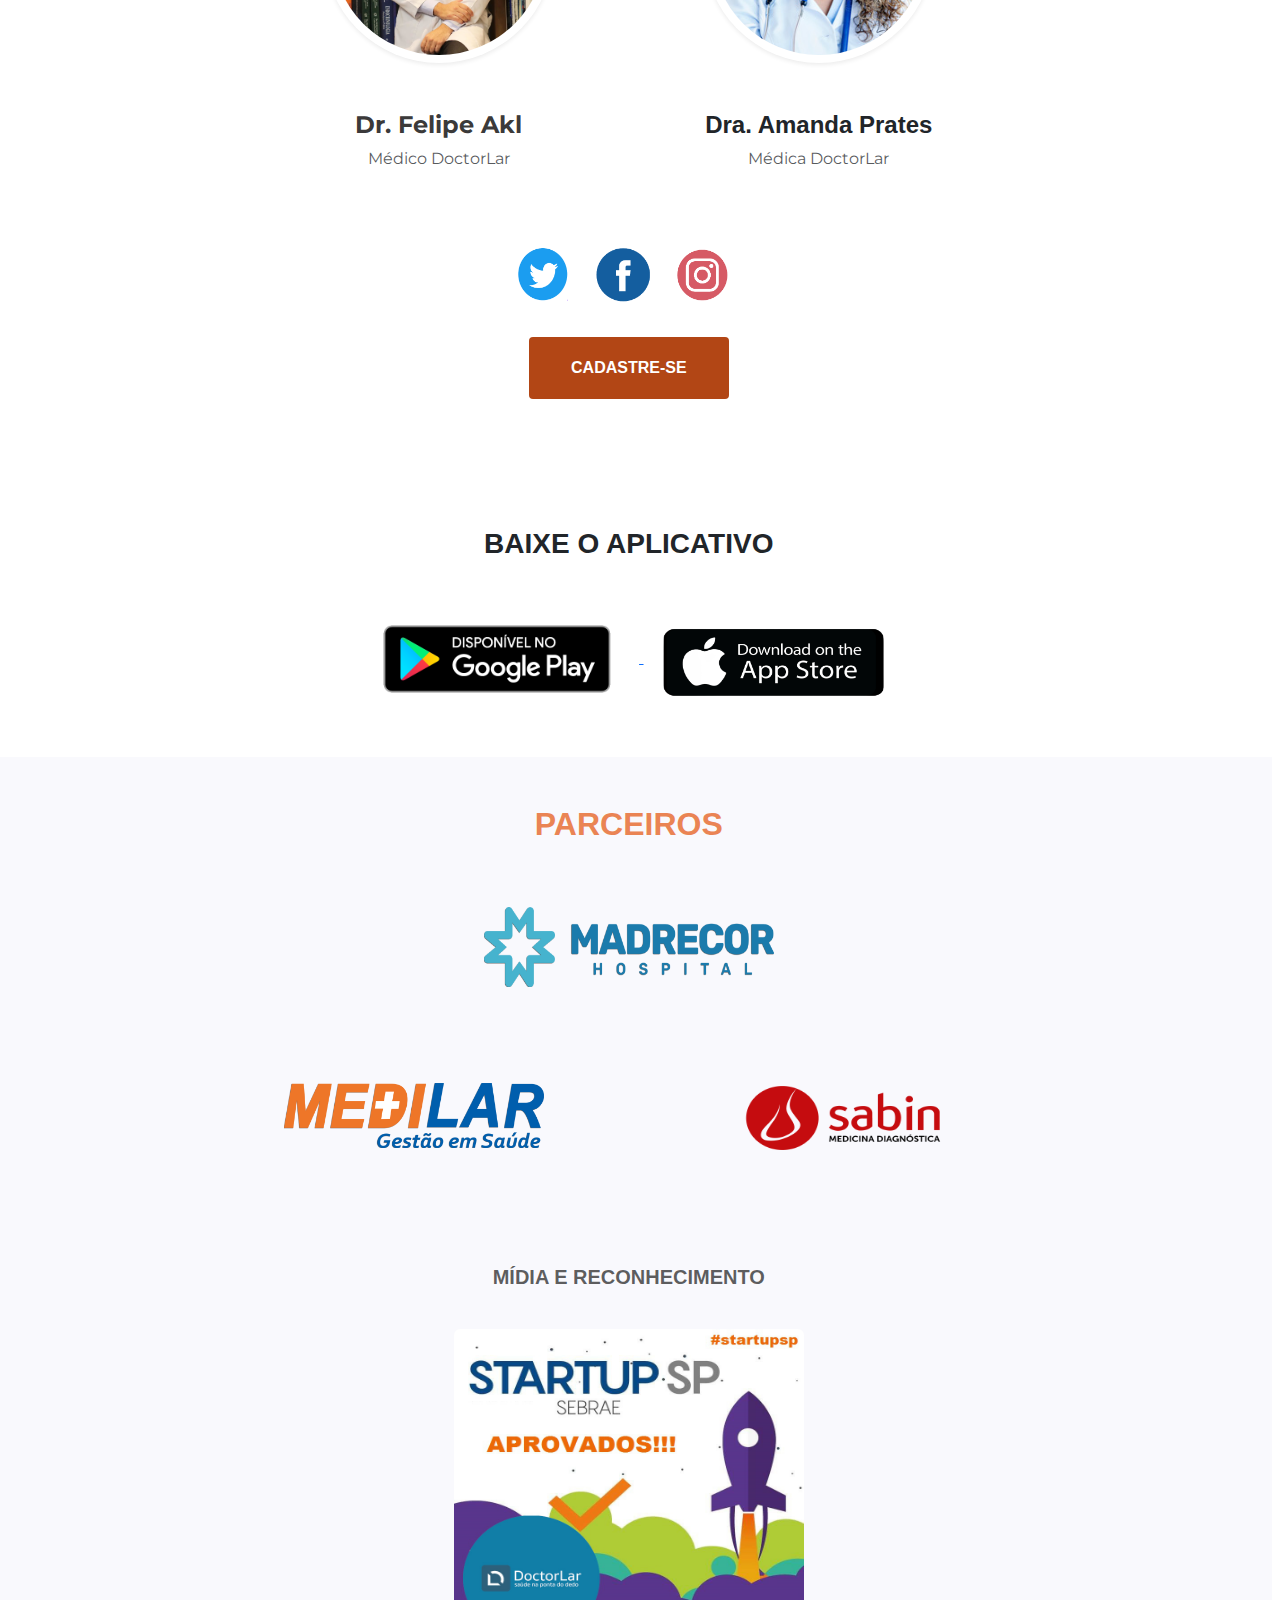
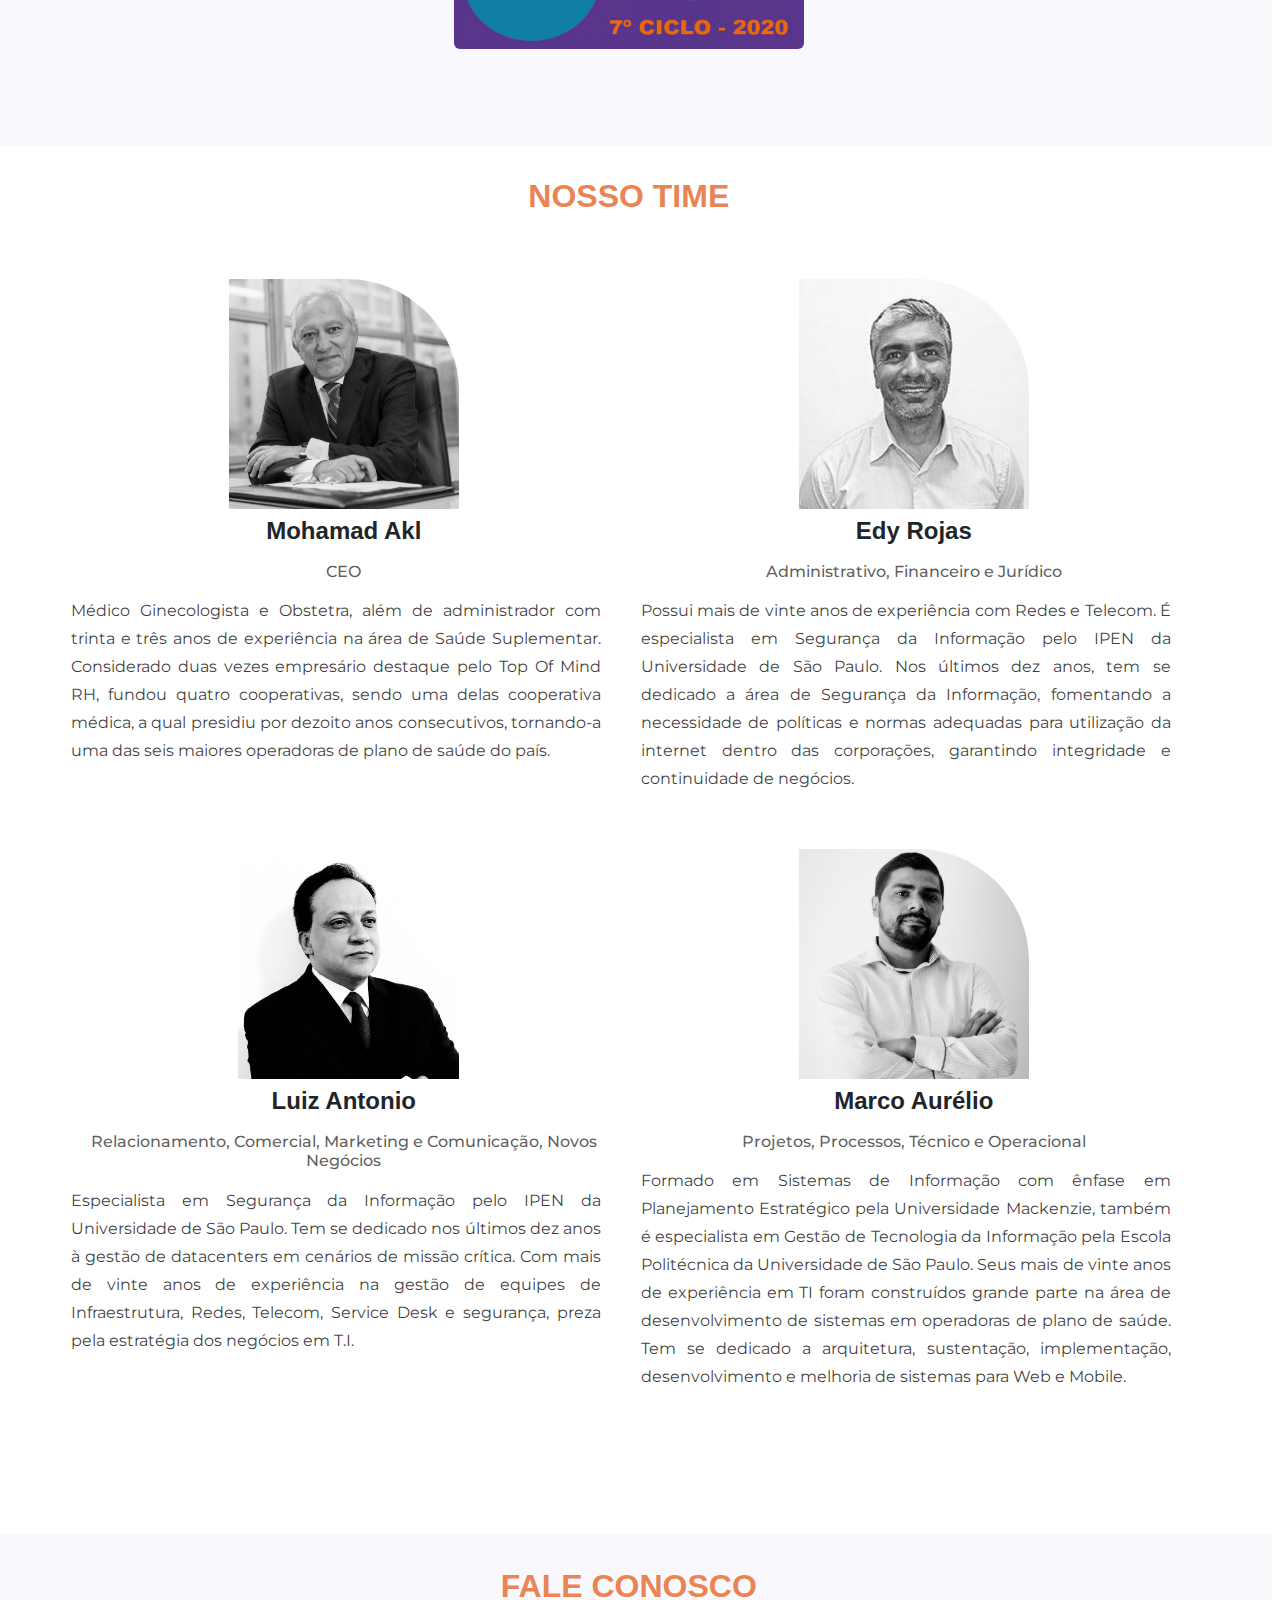
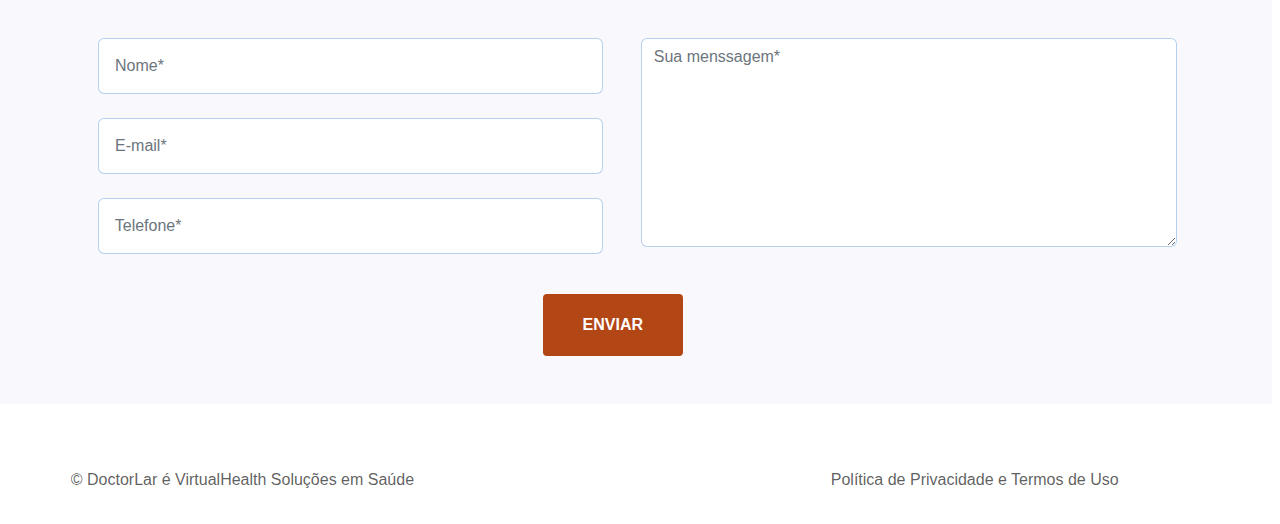
==== commit c6f3892e: "Update index.html" ====
--- a/index.html
+++ b/index.html
@@ -883,7 +883,7 @@
                           <div class="col-md-12">
                             <div class="text-center">  
 
-                                    <a href="https://apps.apple.com/br/app/doctorlar/id1450962978">
+                                    <a href="https://apps.apple.com/br/app/doctorlar/id1450962978" id="a-dw">
                                     <img type="image" src="assets/dowloads/play.png" height="100" width="260" hspace="12" />
                                     </a>
           
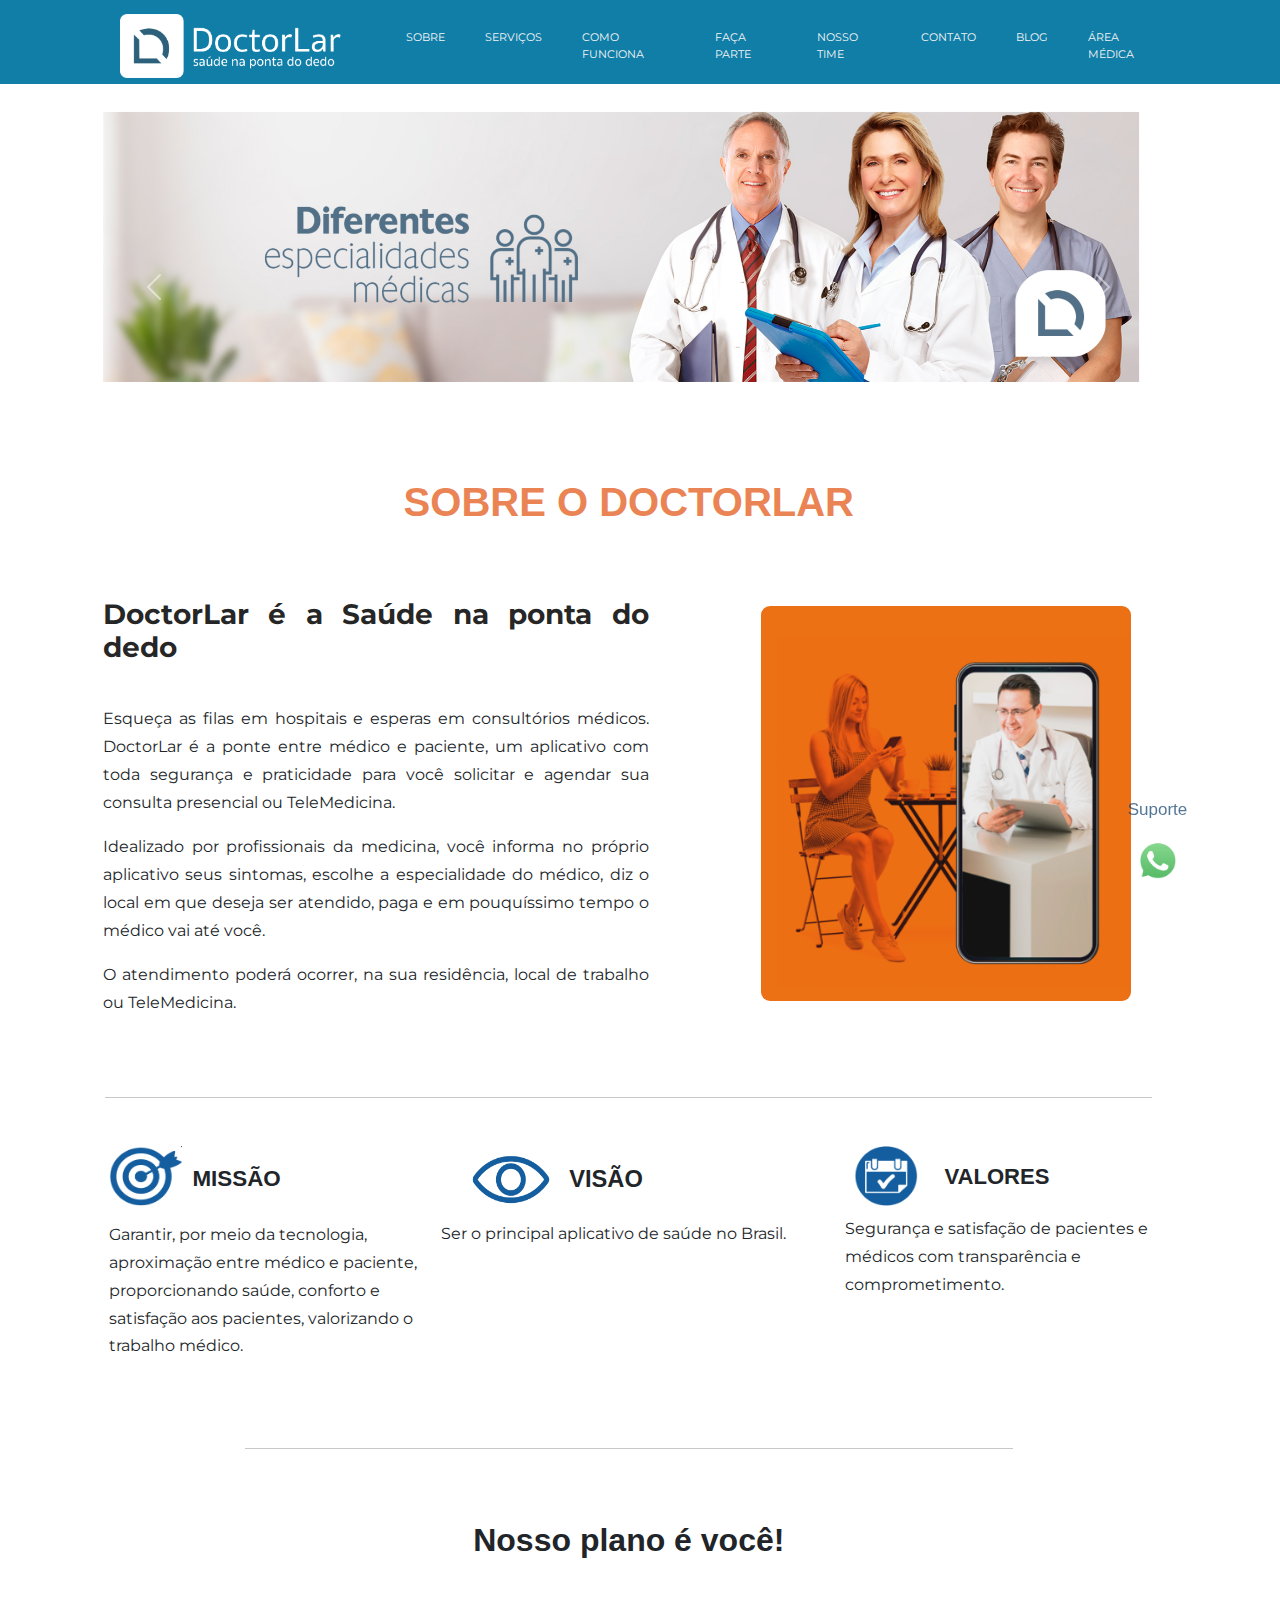
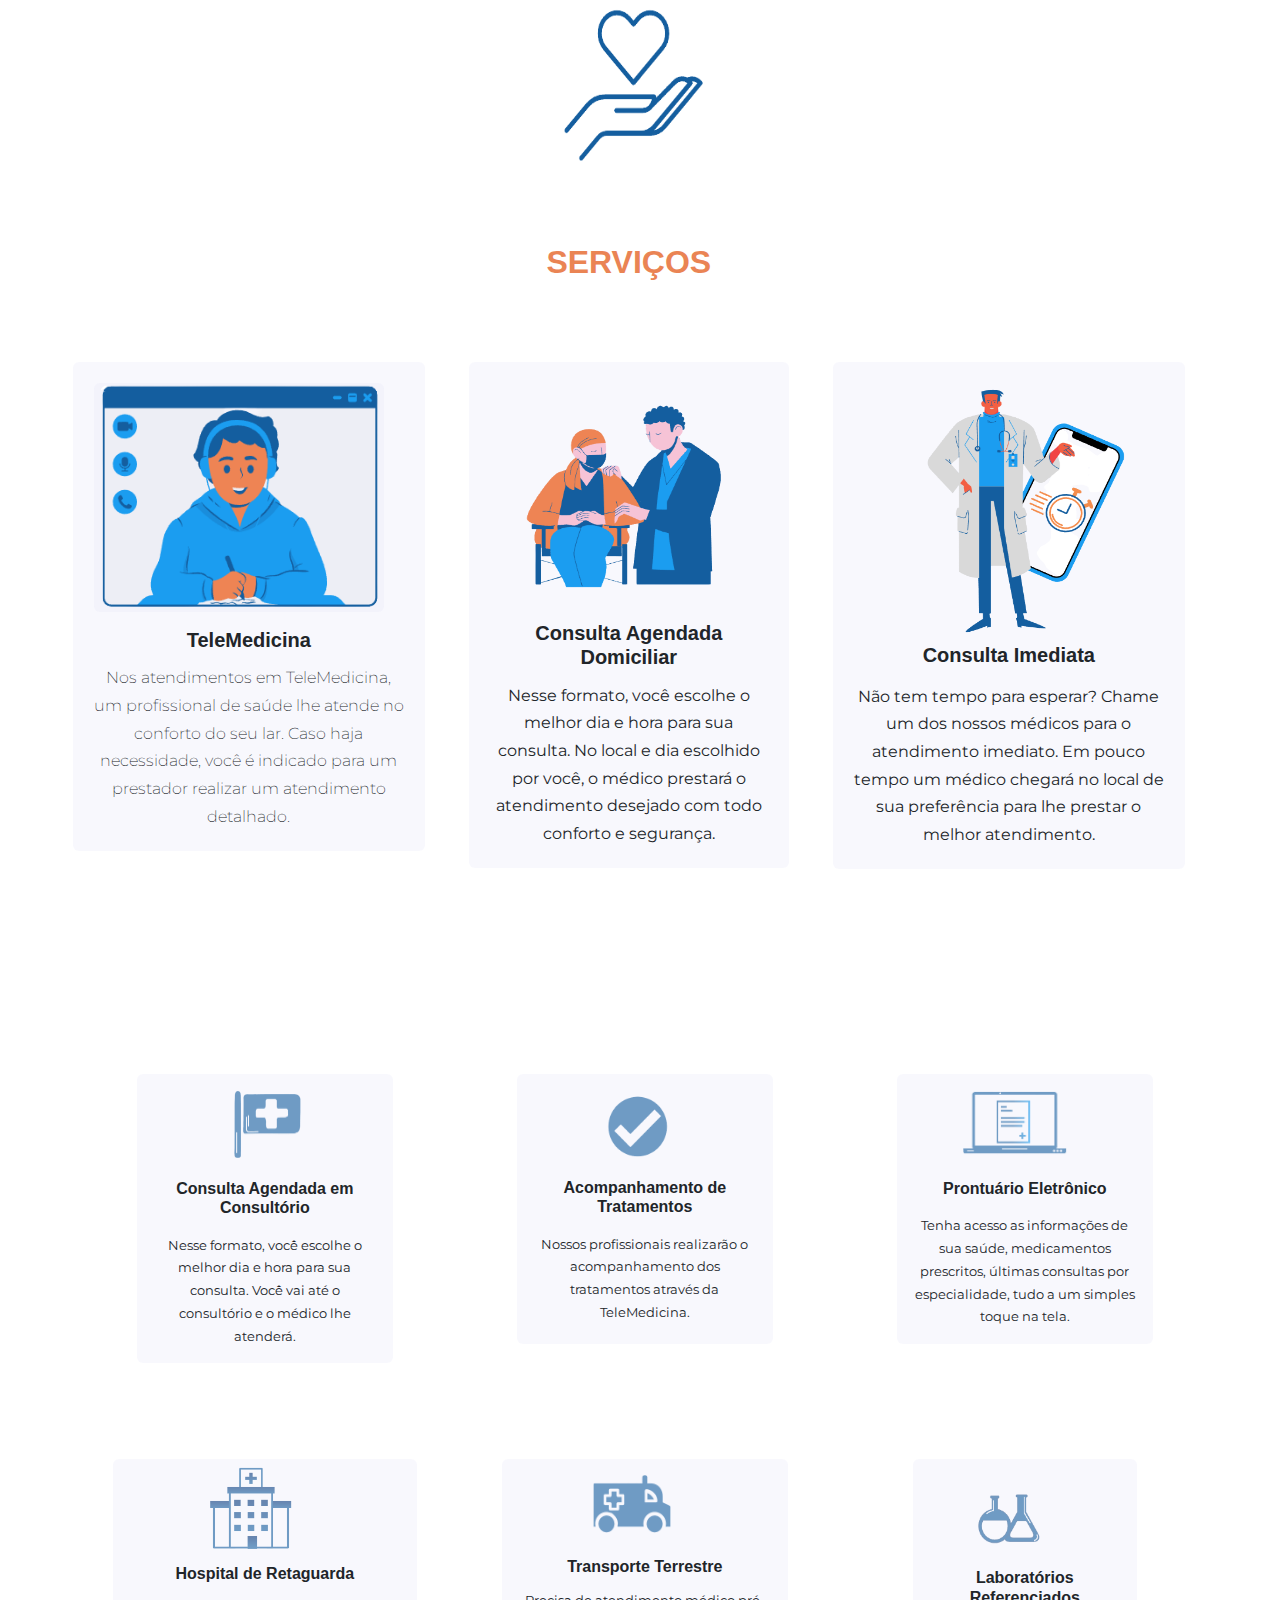
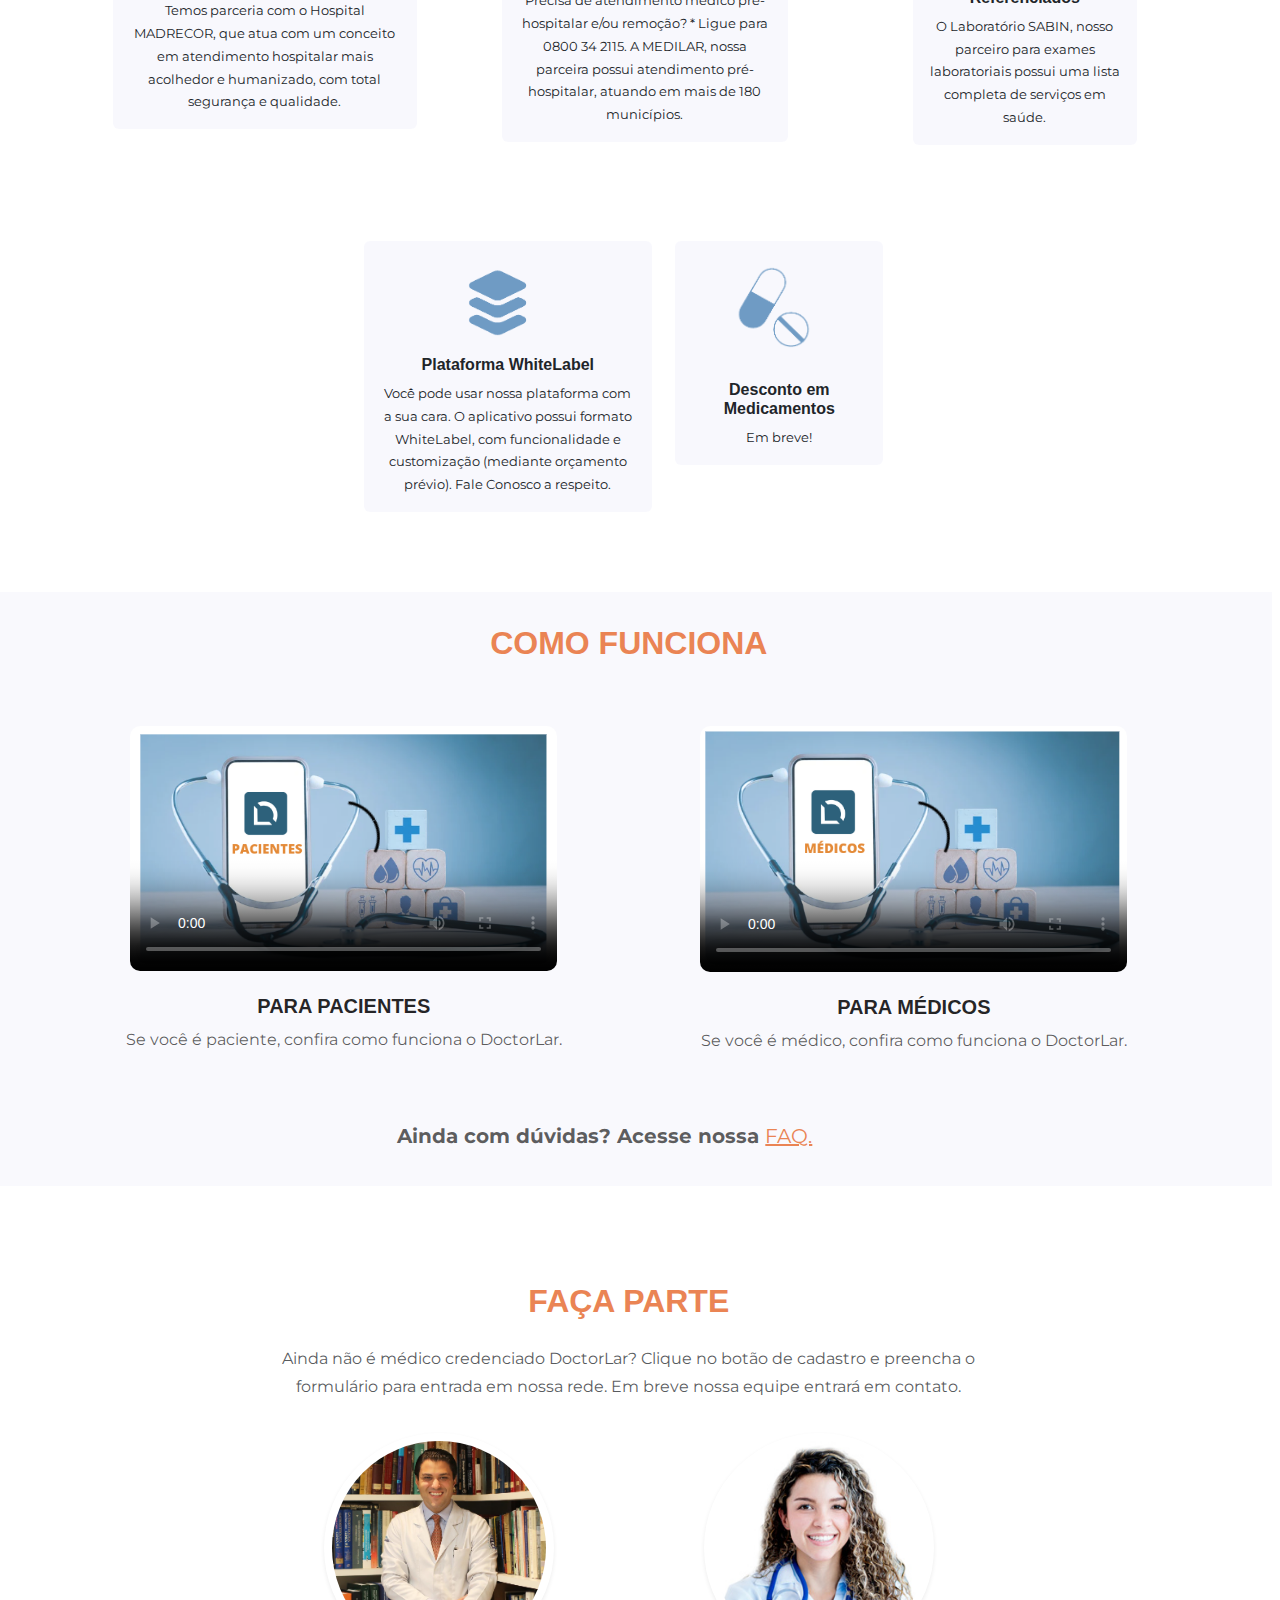
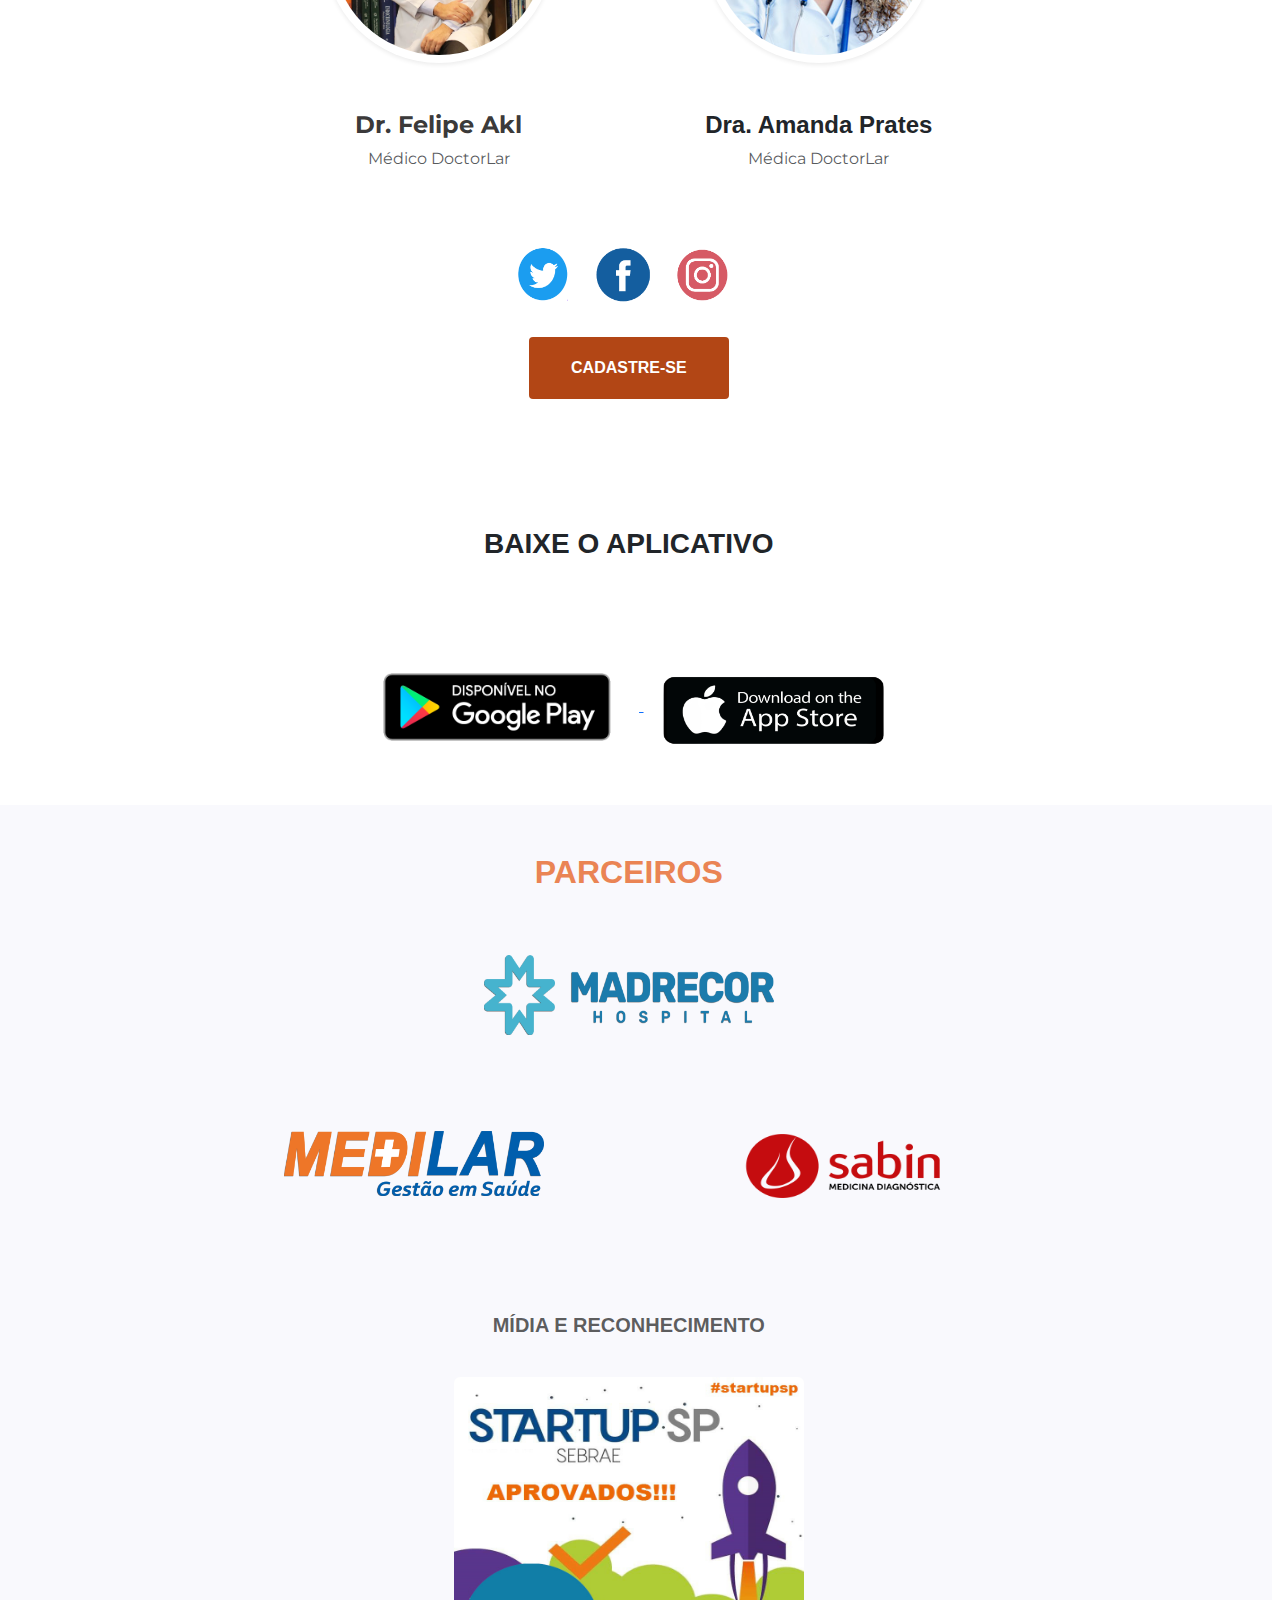
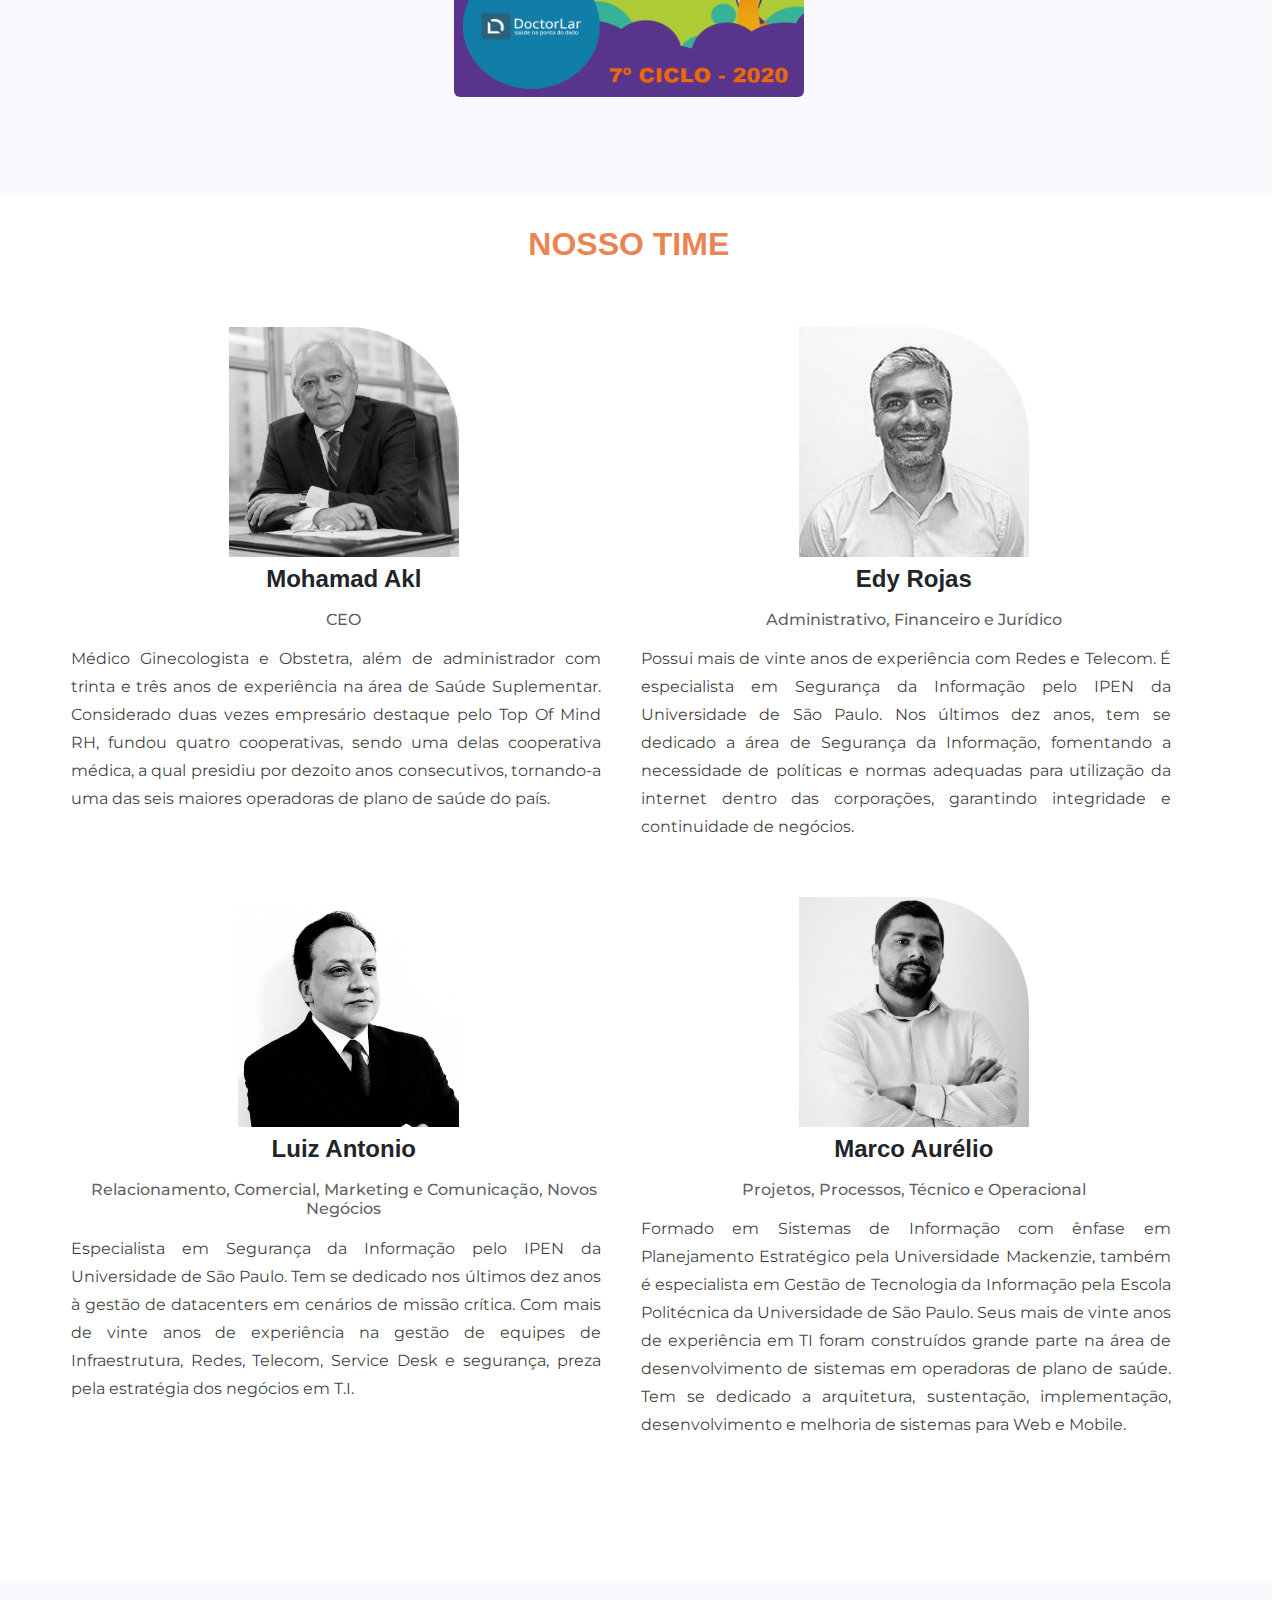
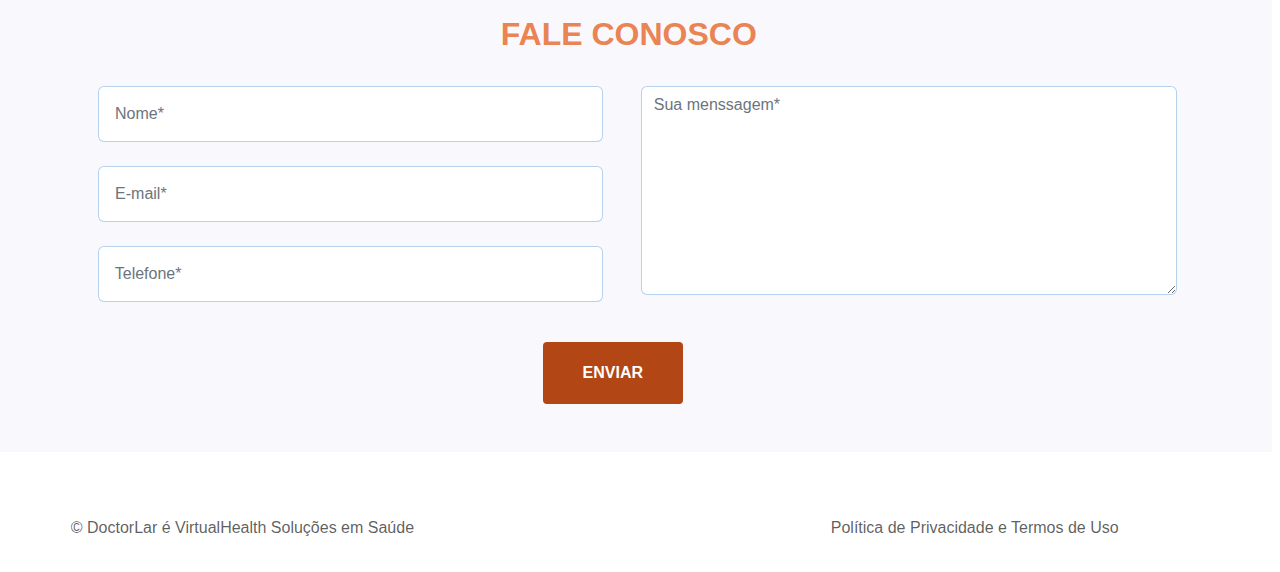
==== commit bf1ab488: "Update index.html" ====
--- a/index.html
+++ b/index.html
@@ -877,7 +877,7 @@
                           </div>
                         </div>
                       </div>
-
+                    <br> <br>
                      <div class="row justify-content-center ">
                         <div id="dowload">
                           <div class="col-md-12">
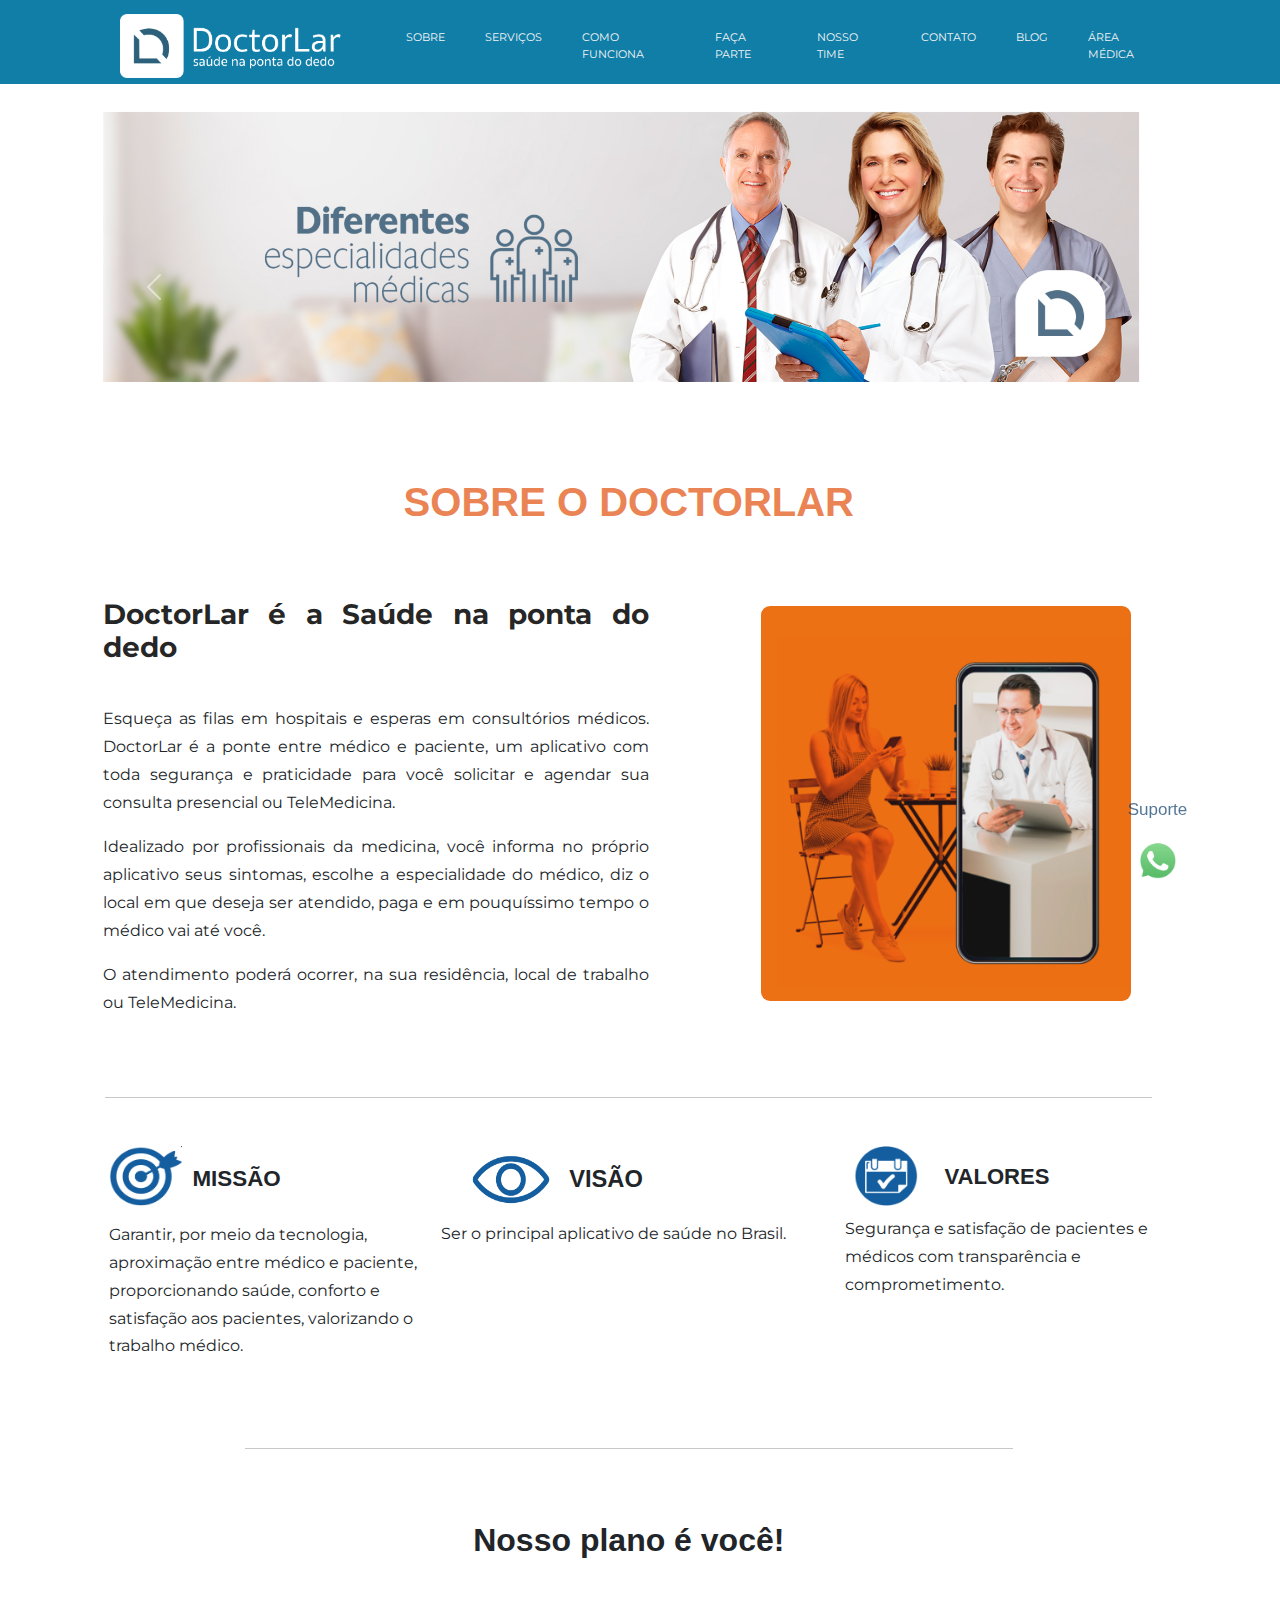
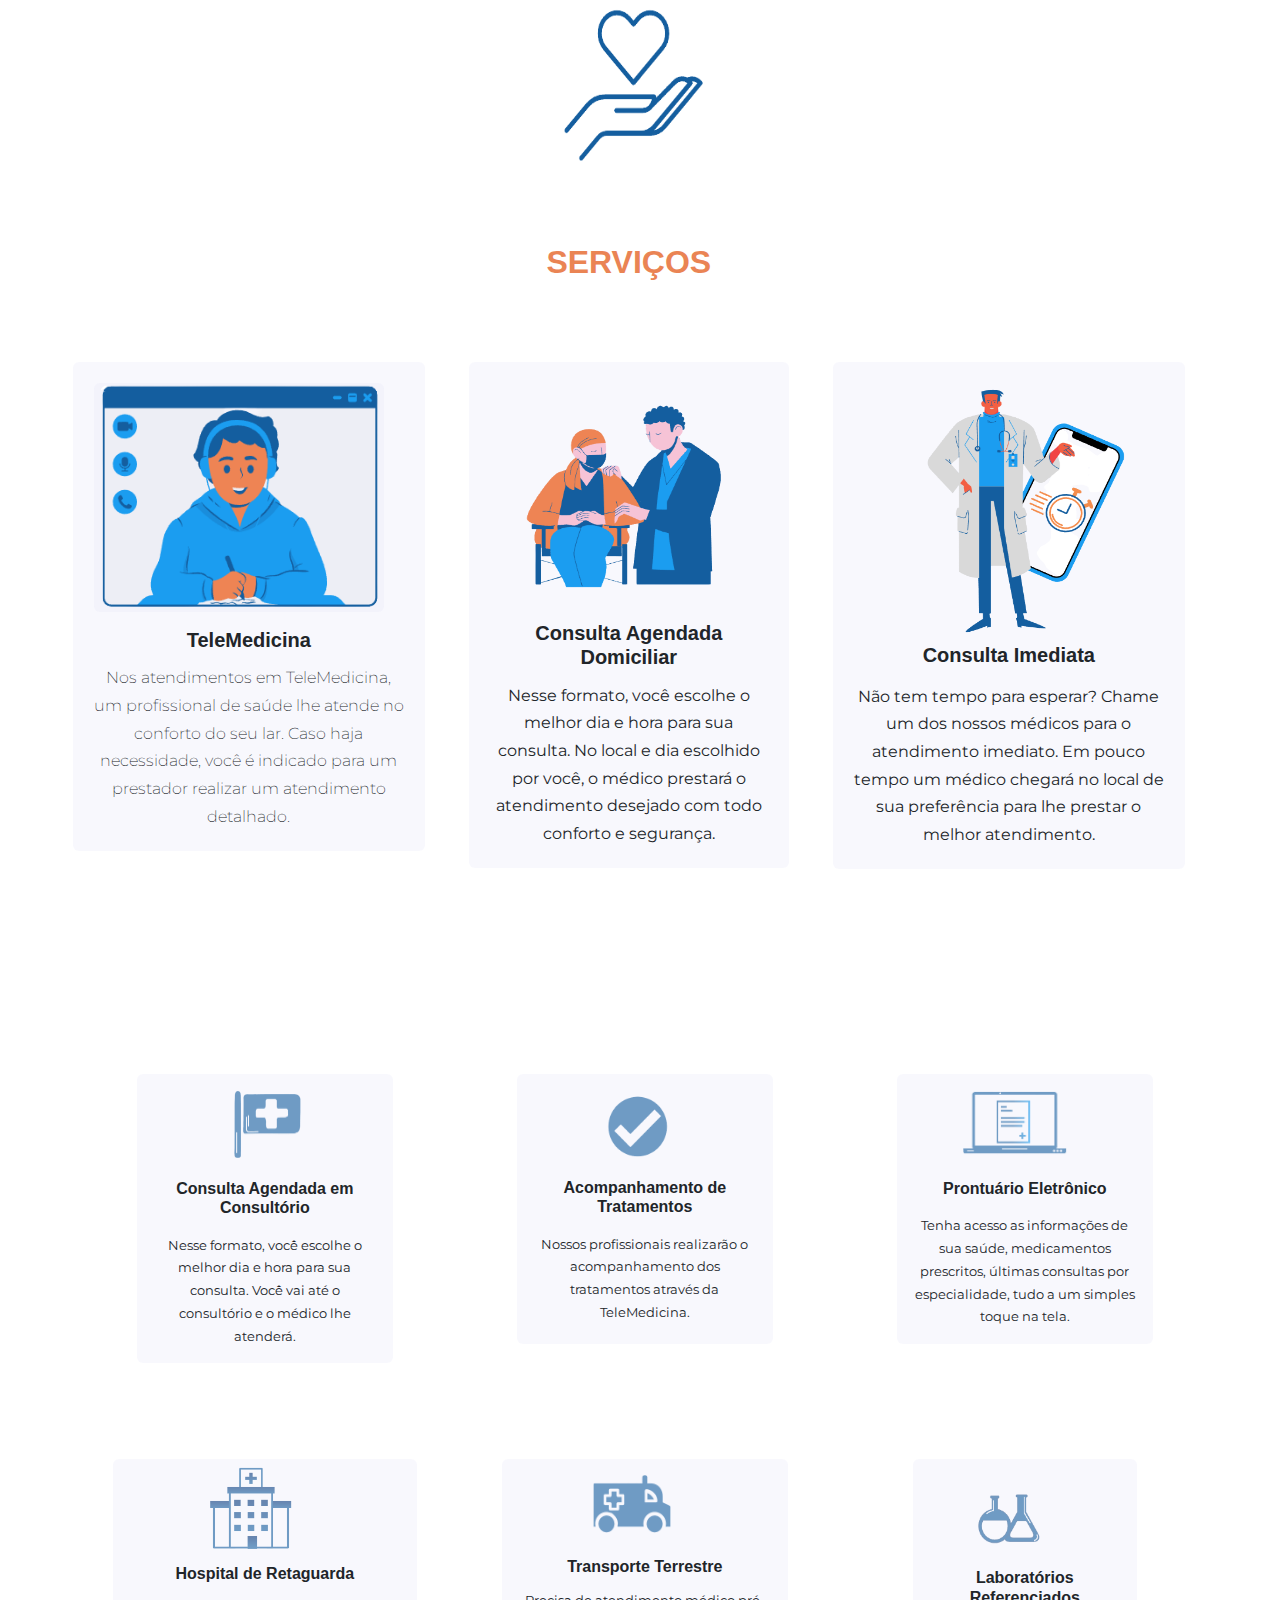
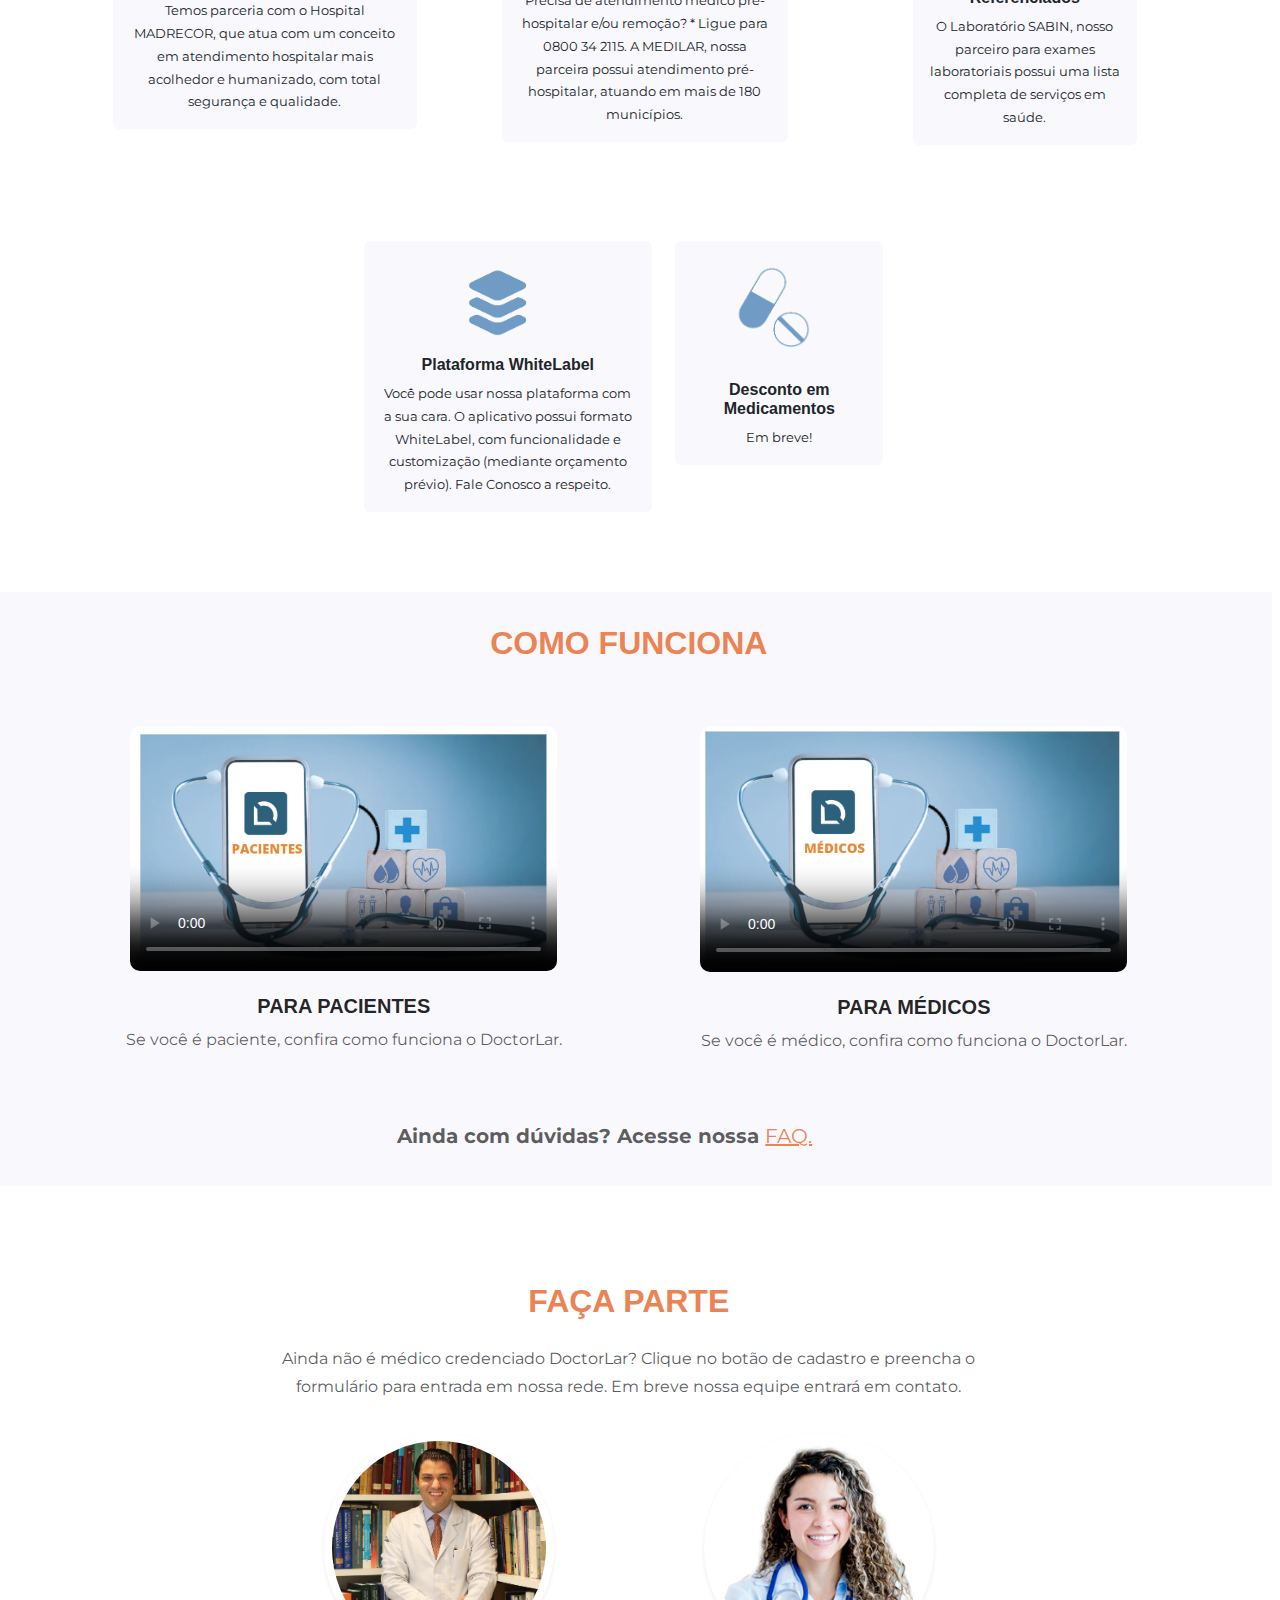
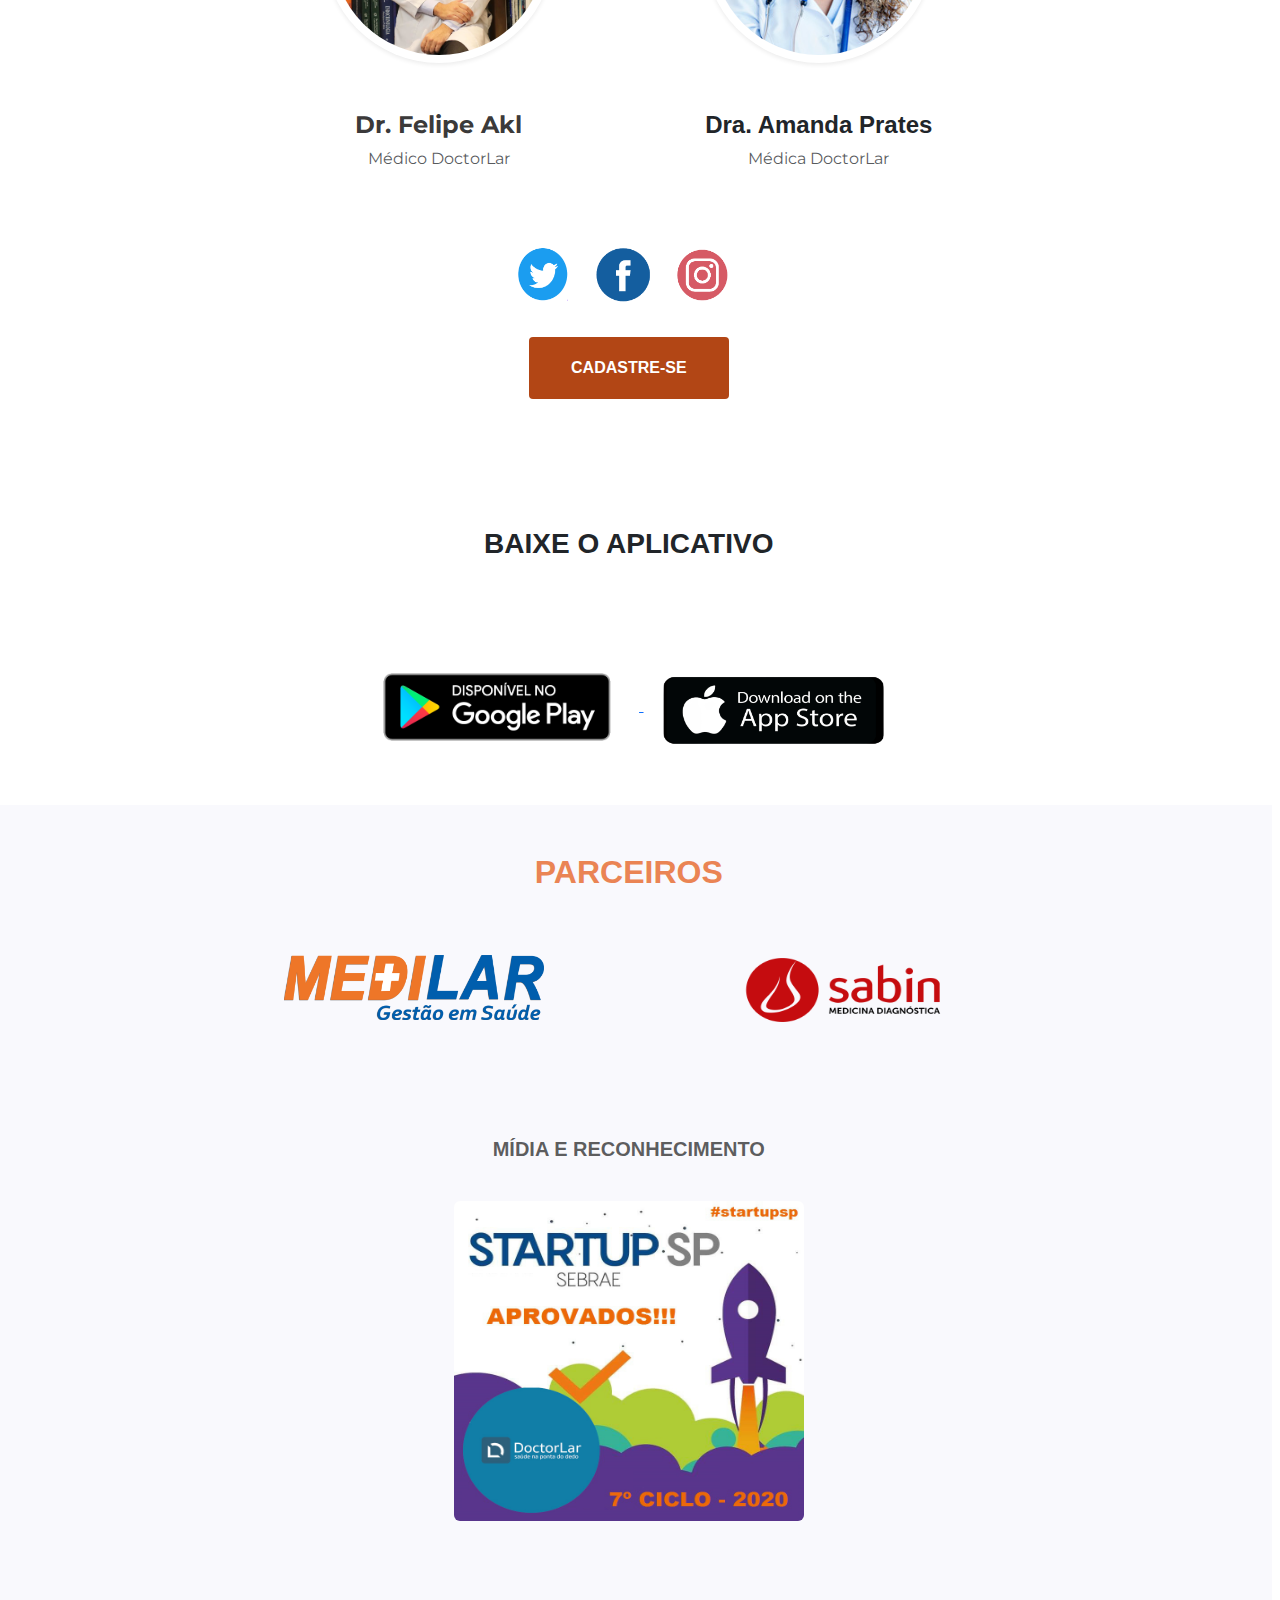
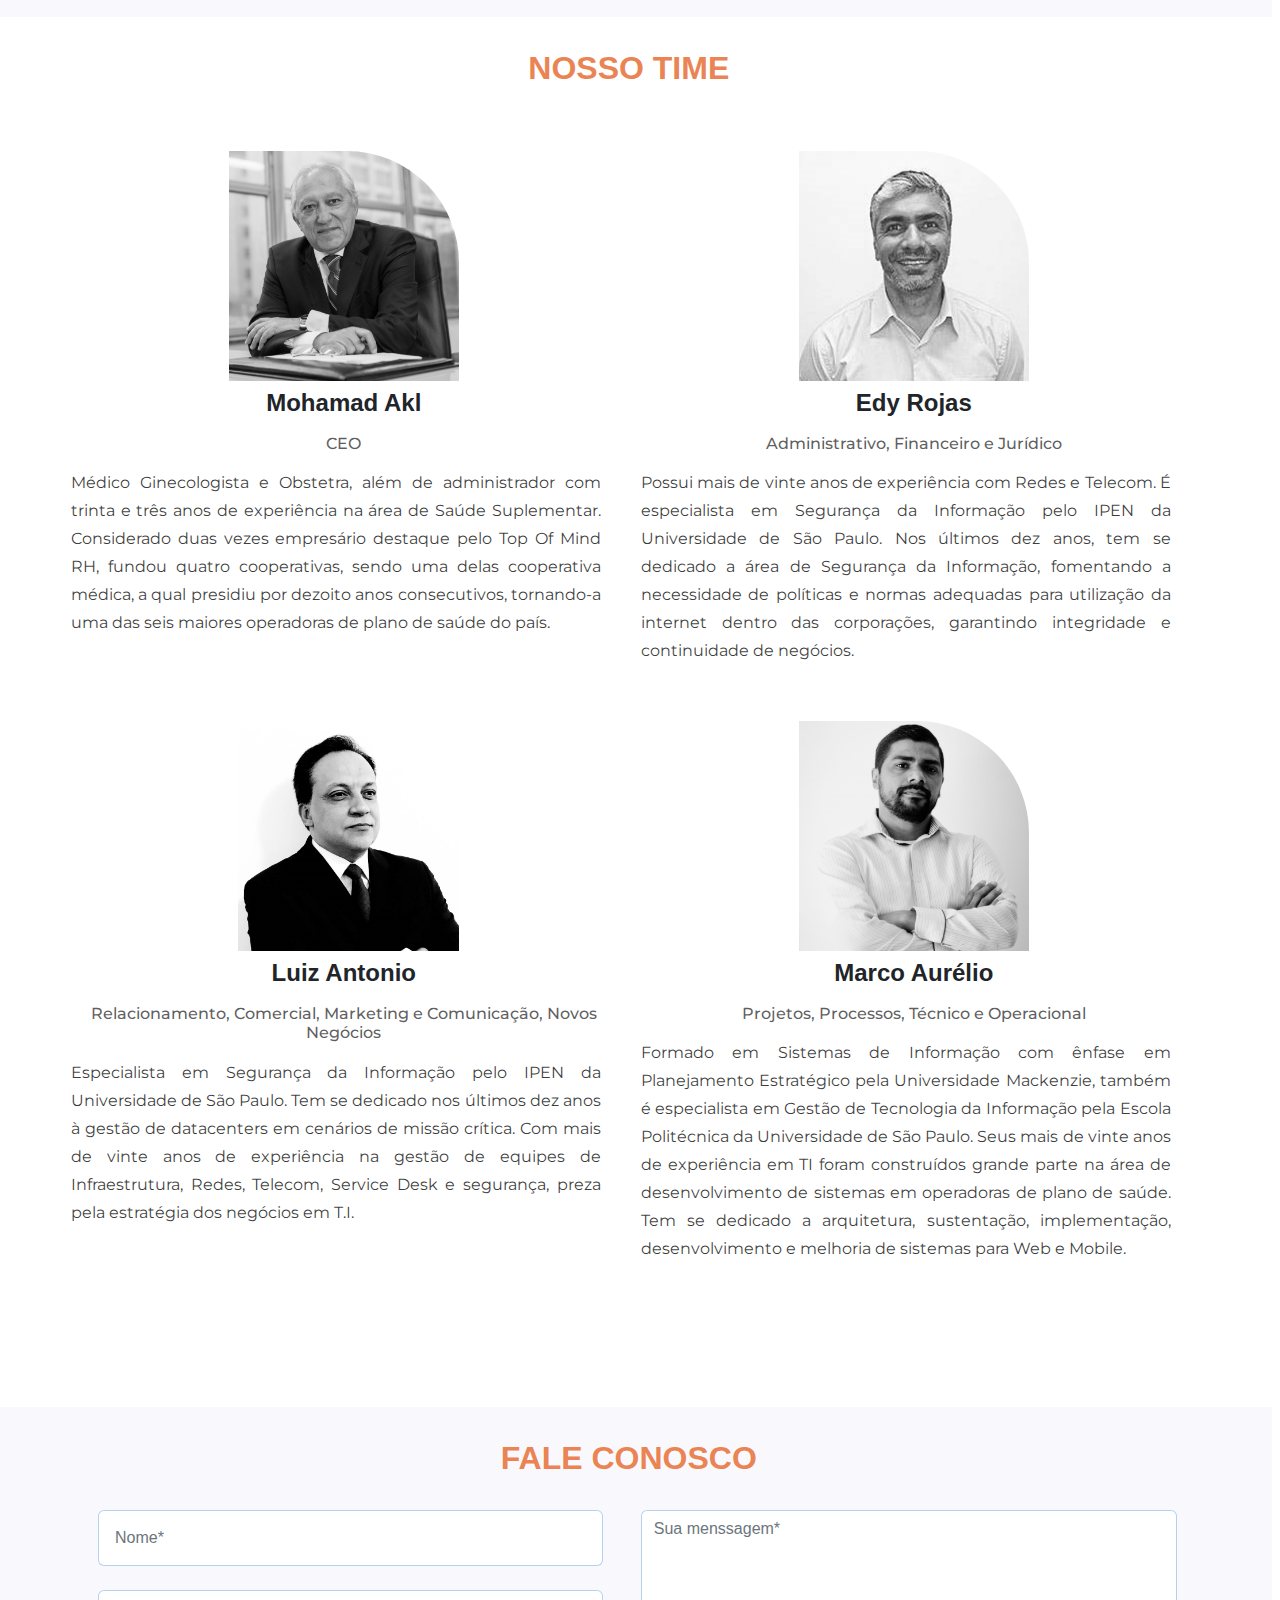
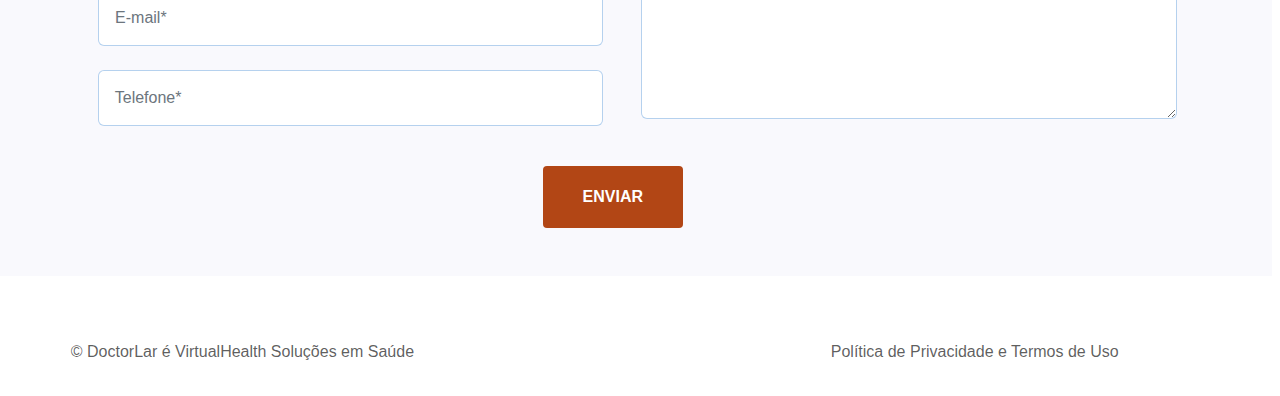
==== commit f86da2f3: "Update index.html" ====
--- a/index.html
+++ b/index.html
@@ -111,9 +111,6 @@
                 <img src="assets/banners/Banner3.png" class="d-block w-100">
               </div>
               <div class="carousel-item">
-                <img src="assets/banners/madrenovo.png" class="d-block w-100">
-              </div>
-              <div class="carousel-item">
                 <img src="assets/banners/banner4.jpg" class="d-block w-100">
               </div>
               <div class="carousel-item">
@@ -913,20 +910,6 @@
     </div>
 
     <div class="row justify-content-center mx-auto">
-
-      <div class="col-md-12 col-sm-6 col-xs-12">
-        <div class="text-center">
-          <div id="redes-parceiros">
-
-            <a href="https://www.madrecor.com.br/">
-              <img src="assets/parceiros/madrecorh.png" class=" mx-auto" width="290" height="80"
-                id="madrecor-parceiros">
-
-            </a>
-          </div>
-        </div>
-      </div>
-
       <div class="col-md-8 col-lg-4">
         <div class="text-center">
           <div id="redes-parceiros">
